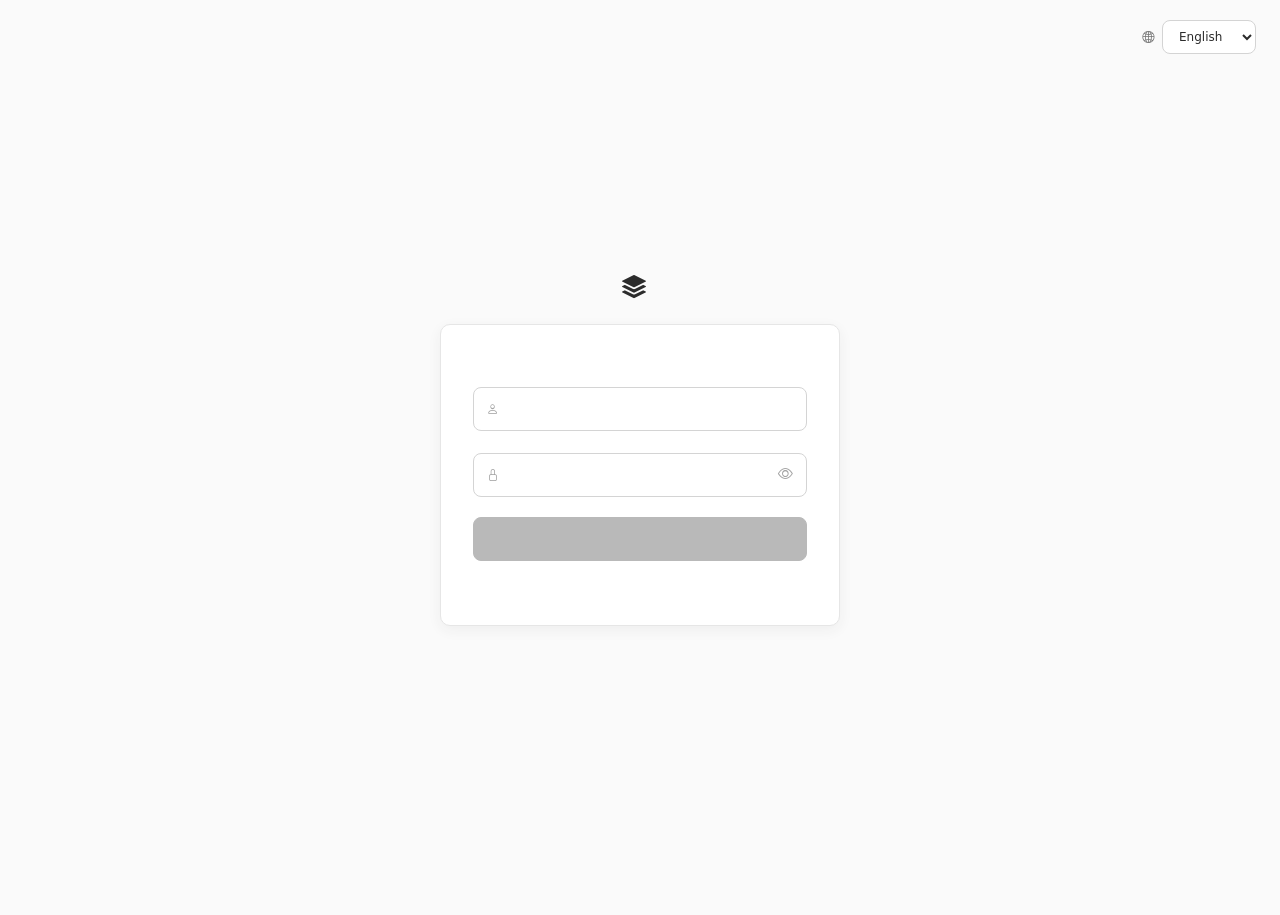
==== src/tcg_toolkit/static/index.html @ f91472f7 "Fix some UI issues." ====
<!DOCTYPE html>

<html lang="en">
<head>
<meta charset="utf-8"/>
<meta content="width=device-width,initial-scale=1" name="viewport"/>
<title data-i18n="tcg_toolkit_search"></title>
<link href="https://cdn.jsdelivr.net/npm/bootstrap-icons@1.11.3/font/bootstrap-icons.min.css" rel="stylesheet"/>
<link rel="icon" href="./favicon.svg" type="image/svg+xml"/>
<link rel="icon" href="./favicon-32.png" type="image/png" sizes="32x32"/>
<link rel="apple-touch-icon" href="./apple-touch-icon.png"/>
<link href="./theme.css" rel="stylesheet"/>
<link href="./style.css" rel="stylesheet"/>
<link href="./email.css" rel="stylesheet"/>
<script src="./auth.js" type="module"></script>
</head>
<body class="signed-out">
<aside>
<a class="brand" href="./"><i class="bi bi-stack"></i><span data-i18n="tcg"></span><span data-i18n="toolkit"></span></a>
<nav id="app-nav" hidden><div class="nav-group" role="group" aria-labelledby="nav-group-shop"><button type="button" class="nav-group-toggle" aria-expanded="false" aria-controls="nav-group-shop-items"><span class="nav-group-name" data-i18n="nav_group_shop"></span><span class="nav-group-current"></span><i class="bi bi-chevron-down" aria-hidden="true"></i></button><span class="nav-group-label" id="nav-group-shop" data-i18n="nav_group_shop"></span><div class="nav-group-items" id="nav-group-shop-items"><a aria-current="page" href="#search"><i class="bi bi-search"></i><span data-i18n="search"></span></a><a href="#favorites"><i class="bi bi-star"></i><span data-i18n="favorites"></span><span id="favorites-nav-count" class="nav-count" hidden></span></a><div class="nav-submenu" id="cart-nav"><button type="button" class="nav-submenu-toggle" aria-expanded="false" aria-controls="cart-nav-items"><i class="bi bi-cart3"></i><span data-i18n="cart_title"></span><span id="cart-nav-total" class="nav-count" hidden></span><i class="bi bi-chevron-down nav-submenu-chevron" aria-hidden="true"></i></button><div class="nav-submenu-items" id="cart-nav-items"><a href="#cart"><span data-i18n="source_yuyutei"></span><span id="cart-nav-count" class="nav-count" hidden></span></a><a href="#cart-hobbystation"><span data-i18n="source_hobbystation"></span><span id="hs-cart-nav-count" class="nav-count" hidden></span></a><a href="#cart-cardmax"><span data-i18n="source_cardmax"></span><span id="cm-cart-nav-count" class="nav-count" hidden></span></a></div></div></div></div><div class="nav-group" role="group" aria-labelledby="nav-group-local"><button type="button" class="nav-group-toggle" aria-expanded="false" aria-controls="nav-group-local-items"><span class="nav-group-name" data-i18n="nav_group_local"></span><span class="nav-group-current"></span><i class="bi bi-chevron-down" aria-hidden="true"></i></button><span class="nav-group-label" id="nav-group-local" data-i18n="nav_group_local"></span><div class="nav-group-items" id="nav-group-local-items"><a href="#cards"><i class="bi bi-collection"></i><span data-i18n="cards_title"></span><span id="cards-nav-count" class="nav-count" hidden></span></a><a href="#graded"><i class="bi bi-award"></i><span data-i18n="graded_title"></span><span id="graded-nav-count" class="nav-count" hidden></span></a></div></div></nav>
<div id="app-settings" class="sidebar-settings" hidden>
<label class="setting" data-i18n-title="language"><i class="bi bi-globe2"></i><select data-i18n-aria-label="language" id="language"><option data-i18n="english" value="en"></option><option data-i18n="chinese" value="zh-CN"></option></select></label>
<label class="setting" data-i18n-title="display_currency"><i class="bi bi-currency-exchange"></i><select id="currency" data-i18n-aria-label="display_currency"><option value="JPY" data-i18n="currency_jpy"></option><option value="CNY" data-i18n="currency_cny"></option><option value="CAD" data-i18n="currency_cad"></option></select></label>
<span id="currency-status" role="status" aria-live="polite" hidden></span>
</div>
<div id="user-bar" class="sidebar-user" hidden>
<a href="#account" id="account-link" class="user-link"><span class="avatar" id="user-avatar" aria-hidden="true"></span><span class="user-meta"><span id="current-username"></span><span class="user-sub" data-i18n="auth_account"></span></span></a>
</div>
</aside>
<main id="auth-panel">
<label class="auth-language"><i class="bi bi-globe2"></i><select id="auth-language" data-i18n-aria-label="language"><option value="en">English</option><option value="zh-CN">简体中文</option></select></label>
<div class="auth-wrap">
<div class="brand auth-brand"><i class="bi bi-stack"></i><span data-i18n="tcg"></span><span data-i18n="toolkit"></span></div>
<section class="panel auth-card">
<h1 id="auth-heading"></h1>
<form id="auth-form">
<p id="auth-required-note" class="required-note" hidden><span class="required-mark" aria-hidden="true">*</span><span data-i18n="form_required_note"></span></p>
<label class="field"><span id="auth-identifier-label"></span><span class="input-icon"><i class="bi bi-person"></i><input id="auth-username" name="username" autocomplete="username" minlength="3" maxlength="320" required aria-describedby="auth-username-hint"/></span><small id="auth-username-hint" class="field-hint" data-i18n="auth_username_rule" hidden></small></label>
<label class="field"><span data-i18n="auth_password"></span><span class="input-icon"><i class="bi bi-lock"></i><input id="auth-password" name="password" type="password" autocomplete="current-password" minlength="8" maxlength="18" required aria-describedby="auth-password-hint"/><button id="password-toggle" class="password-toggle" type="button" aria-pressed="false"><i class="bi bi-eye"></i></button></span><small id="auth-password-hint" class="field-hint" data-i18n="auth_password_rule" hidden></small></label>
<label class="field" id="auth-confirm-field" hidden><span data-i18n="auth_confirm_password"></span><span class="input-icon"><i class="bi bi-shield-lock"></i><input id="auth-confirm-password" name="confirm_password" type="password" autocomplete="new-password" minlength="8" maxlength="18"/><i id="confirm-state" class="confirm-state" aria-hidden="true"></i></span></label>
<div id="auth-email-fields" hidden>
<label class="field"><span data-i18n="email_address"></span><span class="input-icon"><i class="bi bi-envelope"></i><input id="auth-email" name="email" type="email" autocomplete="email" maxlength="254"/></span></label>
<div class="email-code-row"><label class="field"><span data-i18n="email_code"></span><span class="input-icon"><i class="bi bi-123"></i><input id="auth-code" name="code" inputmode="numeric" autocomplete="one-time-code" pattern="[0-9]{6}" minlength="6" maxlength="6" data-i18n-placeholder="email_code_placeholder" aria-describedby="auth-email-status"/></span></label><button id="auth-send-code" class="secondary" type="button"></button></div>
<p id="auth-email-status" class="email-status" role="status" aria-live="polite"></p>
</div>
<p id="auth-error" role="alert"></p>
<button id="auth-submit" type="submit" disabled></button>
<button id="auth-forgot" type="button" class="text-button" data-i18n="password_forgot"></button>
<button id="auth-switch" type="button" class="text-button"></button>
</form>
<form id="password-reset-form" class="password-form" hidden>
<p class="password-reset-intro" data-i18n="password_reset_intro"></p>
<p class="required-note"><span class="required-mark" aria-hidden="true">*</span><span data-i18n="form_required_note"></span></p>
<label class="field"><span data-i18n="email_address"></span><span class="input-icon"><i class="bi bi-envelope"></i><input id="password-reset-email" type="email" autocomplete="email" maxlength="254" required/></span></label>
<div class="email-code-row"><label class="field"><span data-i18n="email_code"></span><span class="input-icon"><i class="bi bi-123"></i><input id="password-reset-code" inputmode="numeric" autocomplete="one-time-code" pattern="[0-9]{6}" minlength="6" maxlength="6" required data-i18n-placeholder="email_code_placeholder" aria-describedby="password-reset-status"/></span></label><button id="password-reset-send" type="button" class="secondary"></button></div>
<p id="password-reset-status" class="email-status" role="status" aria-live="polite"></p>
<label class="field password-reset-new-field"><span data-i18n="password_new"></span><span class="input-icon"><i class="bi bi-lock"></i><input id="password-reset-new" type="password" autocomplete="new-password" minlength="8" maxlength="18" required aria-describedby="password-reset-hint"/></span><small id="password-reset-hint" class="field-hint" data-i18n="auth_password_rule"></small></label>
<label class="field"><span data-i18n="auth_confirm_password"></span><span class="input-icon"><i class="bi bi-shield-lock"></i><input id="password-reset-confirm" type="password" autocomplete="new-password" minlength="8" maxlength="18" required/></span></label>
<p id="password-reset-error" class="password-error" role="alert"></p>
<button id="password-reset-submit" type="submit" data-i18n="password_reset_title"></button>
<button id="password-reset-back" type="button" class="text-button"><i class="bi bi-arrow-left"></i><span data-i18n="password_back"></span></button>
</form>
</section>
</div>
</main>
<main id="account-panel" hidden>
<header><h1 data-i18n="auth_account"></h1></header>
<section class="panel profile-card">
<button id="avatar-upload" type="button" class="avatar-button" aria-haspopup="dialog" data-i18n-aria-label="avatar_upload" data-i18n-title="avatar_hint"><span class="avatar avatar-lg" id="account-avatar" aria-hidden="true"></span><span class="avatar-edit" aria-hidden="true"><i id="avatar-upload-icon" class="bi bi-camera"></i></span></button>
<input id="avatar-file" type="file" accept="image/jpeg,image/png,image/webp" hidden/>
<div class="profile-meta"><div class="profile-name"><h2 id="account-username" dir="auto"></h2><button id="nickname-edit" type="button" class="icon-button" aria-haspopup="dialog" data-i18n-aria-label="nickname_edit" data-i18n-title="nickname_edit"><i class="bi bi-pencil" aria-hidden="true"></i></button></div><p id="account-login-name" hidden><span data-i18n="auth_username_label"></span><bdi id="account-login-username"></bdi></p><p><i class="bi bi-calendar3"></i><span data-i18n="auth_created"></span><time id="account-created"></time></p></div>
<div class="profile-actions">
<span id="avatar-status" role="status" aria-live="polite"></span>
<button id="logout" type="button" class="secondary"><i class="bi bi-box-arrow-right"></i><span data-i18n="auth_logout"></span></button>
<span id="account-status" role="alert"></span>
</div>
</section>
<section class="panel email-settings" aria-labelledby="email-settings-title">
<div class="email-settings-head"><span class="account-icon"><i class="bi bi-envelope"></i></span>
<div class="email-settings-text"><h2 id="email-settings-title" data-i18n="email_address"></h2><p id="account-email"></p></div>
<span id="account-email-state" class="email-state"><i id="account-email-state-icon" aria-hidden="true"></i><span id="account-email-state-label"></span></span></div>
<form id="bind-email-form" hidden>
<div class="bind-email-fields">
<label class="field"><span data-i18n="email_address"></span><input id="bind-email" type="email" autocomplete="email" maxlength="254" required/></label>
<label class="field"><span data-i18n="email_current_password"></span><input id="bind-password" type="password" autocomplete="current-password" minlength="8" maxlength="18" required/></label>
<div class="email-code-row"><label class="field"><span data-i18n="email_code"></span><input id="bind-code" inputmode="numeric" autocomplete="one-time-code" pattern="[0-9]{6}" minlength="6" maxlength="6" required data-i18n-placeholder="email_code_placeholder" aria-describedby="bind-email-status"/></label><button id="bind-send-code" class="secondary" type="button"></button></div>
</div>
<p id="bind-email-status" class="email-status" role="status" aria-live="polite"></p>
<p id="bind-email-error" role="alert"></p>
<div class="bind-email-actions"><button id="bind-email-submit" type="submit"><i class="bi bi-link-45deg"></i><span data-i18n="email_bind"></span></button></div>
</form>
</section>
<section id="notification-settings" class="panel email-settings notification-settings collapsed" aria-labelledby="notification-settings-title">
<div class="email-settings-head"><span class="account-icon"><i class="bi bi-bell"></i></span>
<div class="email-settings-text"><h2 id="notification-settings-title" data-i18n="notify_title"></h2><p id="notification-email"></p></div>
<button id="notification-retry" type="button" class="secondary compact" hidden><i class="bi bi-arrow-counterclockwise"></i><span data-i18n="favorite_retry"></span></button>
<span id="notification-state" class="email-state" hidden><i id="notification-state-icon" aria-hidden="true"></i><span id="notification-state-label"></span></span>
<button type="button" id="notification-toggle" class="icon-button panel-toggle" aria-controls="notification-form" aria-expanded="false"><i id="notification-toggle-icon" class="bi bi-chevron-down" aria-hidden="true"></i></button></div>
<form id="notification-form" hidden>
<p class="password-help" data-i18n="notify_intro"></p>
<div class="bind-email-fields">
<label class="field"><span data-i18n="notify_new_email"></span><input id="notification-new-email" type="email" autocomplete="email" maxlength="254" required/></label>
<div class="email-code-row"><label class="field"><span data-i18n="email_code"></span><input id="notification-code" inputmode="numeric" autocomplete="one-time-code" pattern="[0-9]{6}" minlength="6" maxlength="6" required data-i18n-placeholder="email_code_placeholder" aria-describedby="notification-status"/></label><button id="notification-send-code" class="secondary" type="button"></button></div>
</div>
<p id="notification-status" class="email-status" role="status" aria-live="polite"></p>
<p id="notification-error" role="alert"></p>
<div class="bind-email-actions"><button id="notification-reset" type="button" class="secondary" hidden><i class="bi bi-arrow-counterclockwise"></i><span id="notification-reset-label"></span></button><button id="notification-submit" type="submit"><i class="bi bi-check2"></i><span data-i18n="notify_save"></span></button></div>
</form>
</section>
<section id="subscription-settings" class="panel email-settings subscription-settings collapsed" aria-labelledby="subscription-settings-title">
<div class="email-settings-head"><span class="account-icon"><i class="bi bi-clock-history"></i></span>
<div class="email-settings-text"><h2 id="subscription-settings-title" data-i18n="interval_title"></h2>
<p id="subscription-interval-summary"></p>
<p id="subscription-next-check"><i class="bi bi-calendar-event" aria-hidden="true"></i><span id="subscription-next-check-label"></span></p></div>
<button id="subscription-settings-retry" type="button" class="secondary compact" hidden><i class="bi bi-arrow-counterclockwise"></i><span data-i18n="favorite_retry"></span></button>
<button type="button" id="subscription-settings-toggle" class="icon-button panel-toggle" aria-controls="subscription-settings-form" aria-expanded="false"><i id="subscription-settings-toggle-icon" class="bi bi-chevron-down" aria-hidden="true"></i></button></div>
<form id="subscription-settings-form" hidden novalidate>
<p id="subscription-settings-help" class="password-help" data-i18n="interval_help"></p>
<fieldset class="field interval-presets"><legend data-i18n="interval_presets"></legend>
<div class="chips"><label class="chip"><input type="radio" name="subscription-interval-preset" id="subscription-interval-preset-1" value="1" disabled/><i class="bi bi-check2" aria-hidden="true"></i><span id="subscription-interval-preset-1-label"></span></label><label class="chip"><input type="radio" name="subscription-interval-preset" id="subscription-interval-preset-3" value="3" disabled/><i class="bi bi-check2" aria-hidden="true"></i><span id="subscription-interval-preset-3-label"></span></label><label class="chip"><input type="radio" name="subscription-interval-preset" id="subscription-interval-preset-6" value="6" disabled/><i class="bi bi-check2" aria-hidden="true"></i><span id="subscription-interval-preset-6-label"></span></label><label class="chip"><input type="radio" name="subscription-interval-preset" id="subscription-interval-preset-12" value="12" disabled/><i class="bi bi-check2" aria-hidden="true"></i><span id="subscription-interval-preset-12-label"></span></label><label class="chip"><input type="radio" name="subscription-interval-preset" id="subscription-interval-preset-24" value="24" disabled/><i class="bi bi-check2" aria-hidden="true"></i><span id="subscription-interval-preset-24-label"></span></label><label class="chip"><input type="radio" name="subscription-interval-preset" id="subscription-interval-preset-72" value="72" disabled/><i class="bi bi-check2" aria-hidden="true"></i><span id="subscription-interval-preset-72-label"></span></label></div></fieldset>
<label class="field interval-field"><span data-i18n="interval_label"></span>
<span class="interval-input"><input id="subscription-interval" type="number" inputmode="numeric" min="1" max="2147483647" step="1" required disabled aria-describedby="subscription-settings-help"/><span class="interval-unit" data-i18n="interval_unit" aria-hidden="true"></span></span></label>
<p id="subscription-settings-status" class="email-status" role="status" aria-live="polite"></p>
<p id="subscription-settings-error" role="alert"></p>
<div class="bind-email-actions"><button id="subscription-settings-save" type="submit" disabled><i class="bi bi-check2"></i><span id="subscription-settings-save-label"></span></button></div>
</form>
</section>
<section id="password-settings" class="panel password-settings collapsed" aria-labelledby="password-settings-title">
<div class="email-settings-head"><span class="account-icon"><i class="bi bi-shield-lock"></i></span><div class="email-settings-text"><h2 id="password-settings-title" data-i18n="password_change_title"></h2><p class="password-help" data-i18n="password_change_intro"></p></div>
<button type="button" id="password-settings-toggle" class="icon-button panel-toggle" aria-controls="password-change-form" aria-expanded="false"><i id="password-settings-toggle-icon" class="bi bi-chevron-down" aria-hidden="true"></i></button></div>
<form id="password-change-form" class="password-form" hidden>
<div class="password-change-grid">
<fieldset id="password-change-method" class="field password-method"><legend data-i18n="password_method"></legend>
<div class="segmented"><label><input id="password-method-password" type="radio" name="password-method" value="password" checked/><span><i class="bi bi-key"></i><span data-i18n="password_by_old"></span></span></label><label><input id="password-email-option" type="radio" name="password-method" value="email"/><span><i class="bi bi-envelope"></i><span data-i18n="password_by_email"></span></span></label></div>
<p id="password-email-required" class="field-hint" data-i18n="password_email_required"></p>
</fieldset>
<label id="password-old-field" class="field"><span data-i18n="email_current_password"></span><input id="password-current" type="password" autocomplete="current-password" minlength="8" maxlength="18" required/></label>
<div id="password-change-email-fields" hidden>
<div class="email-code-row"><label class="field"><span data-i18n="email_code"></span><input id="password-change-code" inputmode="numeric" autocomplete="one-time-code" pattern="[0-9]{6}" minlength="6" maxlength="6" required data-i18n-placeholder="email_code_placeholder" aria-describedby="password-change-address password-change-status"/></label><button id="password-change-send" type="button" class="secondary"></button></div>
<p id="password-change-address" class="field-hint"></p>
<p id="password-change-status" class="email-status" role="status" aria-live="polite"></p>
</div>
<label class="field"><span data-i18n="password_new"></span><input id="password-change-new" type="password" autocomplete="new-password" minlength="8" maxlength="18" required aria-describedby="password-change-hint"/><small id="password-change-hint" class="field-hint" data-i18n="auth_password_rule"></small></label>
<label class="field"><span data-i18n="auth_confirm_password"></span><input id="password-change-confirm" type="password" autocomplete="new-password" minlength="8" maxlength="18" required/></label>
</div>
<p id="password-change-error" class="password-error" role="alert"></p>
<div class="password-change-actions"><button id="password-change-submit" type="submit"><i class="bi bi-shield-check"></i><span data-i18n="password_change_title"></span></button></div>
</form>
</section>
<section id="proxy-settings" class="panel proxy-settings" aria-labelledby="proxy-title" hidden>
<span class="account-icon"><i class="bi bi-hdd-network"></i></span>
<div class="proxy-text"><h2 id="proxy-title" data-i18n="proxy_title"></h2><p id="proxy-help" data-i18n="proxy_help"></p></div>
<button type="button" id="proxy-enabled" class="switch" role="switch" aria-checked="true" aria-describedby="proxy-help"><span class="switch-label" data-i18n="proxy_enabled"></span><span class="switch-track" aria-hidden="true"><span class="switch-thumb"></span></span></button>
</section>
<section class="panel cart-credentials" aria-labelledby="cart-credentials-title">
<div class="cart-credentials-head"><span class="account-icon"><i class="bi bi-key"></i></span><div class="cart-settings-text"><h2 id="cart-credentials-title" data-i18n="cart_credentials_title"></h2><p data-i18n="cart_settings_intro"></p></div></div>
<section class="cart-settings" id="cart-settings" aria-labelledby="cart-settings-title">
<div class="cart-settings-head"><span class="account-icon"><img class="account-icon-image" src="./yuyutei-logo.webp" alt="" aria-hidden="true"/></span><div class="cart-settings-text"><h3 id="cart-settings-title" data-i18n="cart_settings_title"></h3><p data-i18n="cart_settings_intro_lead"></p></div>
<div class="cart-settings-meta"><span id="cart-settings-state" class="cart-state" role="status"><i id="cart-settings-state-icon" aria-hidden="true"></i><span id="cart-settings-state-label"></span></span><button type="button" id="cart-settings-toggle" class="icon-button cart-settings-toggle" aria-controls="cart-settings-body" hidden><i id="cart-settings-toggle-icon" class="bi bi-chevron-down" aria-hidden="true"></i></button></div></div>
<div id="cart-settings-body" class="cart-settings-body">
<form id="cart-settings-form" autocomplete="off" novalidate>
<section class="cart-route recommended" aria-labelledby="cart-route-manual-title">
<div class="cart-route-head"><h3 id="cart-route-manual-title" data-i18n="cart_route_manual"></h3><span class="cart-route-tag" data-i18n="cart_route_recommended"></span></div>
<p class="cart-route-desc" data-i18n="cart_route_manual_desc"></p>
<div class="cart-settings-fields">
<label class="field"><span data-i18n="cart_cookie"></span><input id="cart-cookie" type="password" autocomplete="off" spellcheck="false" maxlength="16384" data-i18n-placeholder="cart_cookie_placeholder"/></label>
<label class="field"><span data-i18n="cart_csrf"></span><input id="cart-csrf" type="password" autocomplete="off" spellcheck="false" maxlength="4096" data-i18n-placeholder="cart_csrf_placeholder"/></label>
</div>
<details class="cart-help"><summary data-i18n="cart_help_title"></summary>
<ol>
<li data-i18n="cart_help_1"></li>
<li><span data-i18n="cart_help_2"></span>
<figure class="cart-help-figure"><a href="./cart-help-cookies.webp" target="_blank" rel="noopener"><img src="./cart-help-cookies.webp" width="2000" height="1206" loading="lazy" decoding="async" data-i18n-alt="cart_help_figure_alt"/></a><figcaption data-i18n="cart_help_figure"></figcaption></figure>
<p class="cart-help-warning"><i class="bi bi-exclamation-triangle"></i><span data-i18n="cart_help_xsrf"></span></p></li>
<li><span data-i18n="cart_help_3"></span><code class="cart-help-code">document.querySelector('meta[name="csrf-token"]').content</code>
<figure class="cart-help-figure"><a href="./cart-help-console.webp" target="_blank" rel="noopener"><img src="./cart-help-console.webp" width="2000" height="656" loading="lazy" decoding="async" data-i18n-alt="cart_help_console_alt"/></a><figcaption data-i18n="cart_help_console_figure"></figcaption></figure>
<span class="cart-help-note" data-i18n="cart_help_3_note"></span></li>
<li data-i18n="cart_help_4"></li>
</ol></details>
<div class="cart-route-actions"><button type="submit" id="cart-save"><i class="bi bi-check-lg"></i><span data-i18n="cart_save"></span></button></div>
</section>
<div class="cart-route-divider"><span data-i18n="cart_route_or"></span></div>
<section class="cart-route" aria-labelledby="cart-route-curl-title">
<div class="cart-route-head"><h3 id="cart-route-curl-title" data-i18n="cart_route_curl"></h3><span class="cart-route-tag muted" data-i18n="cart_route_fallback"></span></div>
<p id="cart-curl-help" class="cart-route-desc" data-i18n="cart_curl_help"></p>
<label class="sr-only" for="cart-curl" data-i18n="cart_curl_label"></label>
<textarea id="cart-curl" rows="4" maxlength="65536" autocomplete="off" spellcheck="false" aria-describedby="cart-curl-help" data-i18n-placeholder="cart_curl_placeholder"></textarea>
<details class="cart-help"><summary data-i18n="cart_help_title"></summary>
<ol>
<li data-i18n="cart_curl_step_1"></li>
<li><span data-i18n="cart_curl_step_2"></span>
<figure class="cart-help-figure"><a href="./cart-help-curl.webp" target="_blank" rel="noopener"><img src="./cart-help-curl.webp" width="2000" height="1165" loading="lazy" decoding="async" data-i18n-alt="cart_curl_figure_alt"/></a><figcaption data-i18n="cart_curl_figure"></figcaption></figure></li>
<li data-i18n="cart_curl_step_3"></li>
</ol></details>
<div class="cart-route-actions"><button type="button" id="cart-curl-save"><i class="bi bi-check-lg"></i><span data-i18n="cart_save"></span></button></div>
</section>
<div class="cart-settings-actions">
<p id="cart-settings-status" role="status" aria-live="polite"></p>
<button type="button" id="cart-clear" class="secondary"><i class="bi bi-trash3"></i><span data-i18n="cart_clear"></span></button>
</div>
</form>
</div>
</section>
<section class="cart-settings" id="hs-cart-settings" aria-labelledby="hs-cart-title">
<div class="cart-settings-head"><span class="account-icon"><img class="account-icon-image" src="./source-hobbystation.png" alt="" aria-hidden="true"/></span><div class="cart-settings-text"><h3 id="hs-cart-title" data-i18n="hs_cart_title"></h3><p data-i18n="hs_cart_intro_lead"></p></div>
<div class="cart-settings-meta"><span id="hs-cart-state" class="cart-state" role="status"><i id="hs-cart-state-icon" aria-hidden="true"></i><span id="hs-cart-state-label"></span></span><button type="button" id="hs-cart-toggle" class="icon-button cart-settings-toggle" aria-controls="hs-cart-body"><i id="hs-cart-toggle-icon" class="bi bi-chevron-down" aria-hidden="true"></i></button></div></div>
<div id="hs-cart-body" class="cart-settings-body">
<form id="hs-cart-form" class="cart-settings-form" autocomplete="off" novalidate>
<section class="cart-route recommended" aria-labelledby="hs-cart-route-title">
<div class="cart-route-head"><h3 id="hs-cart-route-title" data-i18n="hs_cart_route"></h3></div>
<p class="cart-route-desc" data-i18n="hs_cart_route_desc"></p>
<div class="cart-settings-fields">
<label class="field"><span>eccube</span><input id="hs-cart-eccube" type="password" autocomplete="off" spellcheck="false" maxlength="600" required data-i18n-placeholder="hs_cart_eccube_placeholder"/></label>
<label class="field"><span>eccube_bot_check</span><input id="hs-cart-bot-check" type="password" autocomplete="off" spellcheck="false" maxlength="600" required data-i18n-placeholder="hs_cart_bot_check_placeholder"/></label>
</div>
<details class="cart-help"><summary data-i18n="cart_help_title"></summary>
<ol>
<li data-i18n="hs_cart_help_1"></li>
<li><span data-i18n="hs_cart_help_2"></span>
<figure class="cart-help-figure"><a href="./hs-help-cookies.webp" target="_blank" rel="noopener"><img src="./hs-help-cookies.webp" width="2000" height="1243" loading="lazy" decoding="async" data-i18n-alt="hs_cart_figure_alt"/></a><figcaption data-i18n="hs_cart_figure"></figcaption></figure>
<span class="cart-help-note" data-i18n="hs_cart_help_2_note"></span></li>
<li data-i18n="hs_cart_help_3"></li>
</ol></details>
<div class="cart-route-actions"><button type="submit" id="hs-cart-save"><i class="bi bi-check-lg"></i><span data-i18n="cart_save"></span></button></div>
</section>
<div class="cart-settings-actions">
<p id="hs-cart-status" class="cart-settings-status" role="status" aria-live="polite"></p>
<button type="button" id="hs-cart-clear" class="secondary"><i class="bi bi-trash3"></i><span data-i18n="cart_clear"></span></button>
</div>
</form>
</div>
</section>
<section class="cart-settings" id="cm-cart-settings" aria-labelledby="cm-cart-title">
<div class="cart-settings-head"><span class="account-icon"><img class="account-icon-image" src="./source-cardmax.png" alt="" aria-hidden="true"/></span><div class="cart-settings-text"><h3 id="cm-cart-title" data-i18n="cm_cart_title"></h3><p data-i18n="cm_cart_intro_lead"></p></div>
<div class="cart-settings-meta"><span id="cm-cart-state" class="cart-state" role="status"><i id="cm-cart-state-icon" aria-hidden="true"></i><span id="cm-cart-state-label"></span></span><button type="button" id="cm-cart-toggle" class="icon-button cart-settings-toggle" aria-controls="cm-cart-body"><i id="cm-cart-toggle-icon" class="bi bi-chevron-down" aria-hidden="true"></i></button></div></div>
<div id="cm-cart-body" class="cart-settings-body">
<form id="cm-cart-form" class="cart-settings-form" autocomplete="off" novalidate>
<section class="cart-route recommended" aria-labelledby="cm-cart-route-title">
<div class="cart-route-head"><h3 id="cm-cart-route-title" data-i18n="cm_cart_route"></h3></div>
<p class="cart-route-desc" data-i18n="cm_cart_route_desc"></p>
<div class="cart-settings-fields">
<label class="field"><span>tempid</span><input id="cm-cart-tempid" type="password" autocomplete="off" spellcheck="false" maxlength="530" required/></label>
<label class="field"><span>login_id</span><input id="cm-cart-login-id" type="password" autocomplete="off" spellcheck="false" maxlength="530" required/></label>
<label class="field"><span data-i18n="cm_cart_member_name"></span><input id="cm-cart-member-name" type="text" autocomplete="off" spellcheck="false" maxlength="36" required data-i18n-placeholder="cm_cart_member_placeholder"/></label>
<label class="field"><span data-i18n="cm_cart_member_value"></span><input id="cm-cart-member-value" type="password" autocomplete="off" spellcheck="false" maxlength="512" required/></label>
</div>
<details class="cart-help"><summary data-i18n="cart_help_title"></summary>
<ol>
<li data-i18n="cm_cart_help_1"></li>
<li><span data-i18n="cm_cart_help_2"></span>
<figure class="cart-help-figure"><a href="./cm-help-cookies.webp" target="_blank" rel="noopener"><img src="./cm-help-cookies.webp" width="2190" height="1650" loading="lazy" decoding="async" data-i18n-alt="cm_cart_figure_alt"/></a><figcaption data-i18n="cm_cart_figure"></figcaption></figure>
<span class="cart-help-note" data-i18n="cm_cart_help_2_note"></span></li>
<li data-i18n="cm_cart_help_3"></li>
</ol></details>
<div class="cart-route-actions"><button type="submit" id="cm-cart-save"><i class="bi bi-check-lg"></i><span data-i18n="cart_save"></span></button></div>
</section>
<div class="cart-settings-actions">
<p id="cm-cart-status" class="cart-settings-status" role="status" aria-live="polite"></p>
<button type="button" id="cm-cart-clear" class="secondary"><i class="bi bi-trash3"></i><span data-i18n="cart_clear"></span></button>
</div>
</form>
</div>
</section>
</section>

<footer class="account-footer">
<a id="github-repository" class="footer-link" href="https://github.com/OscarZhang-735/TCG-Toolkit" target="_blank" rel="noopener noreferrer"><i class="bi bi-github" aria-hidden="true"></i><span data-i18n="github_repository"></span><i class="bi bi-box-arrow-up-right" aria-hidden="true"></i></a>
</footer>
</main>
<main id="cards-panel" hidden>
<header><h1 data-i18n="cards_title"></h1></header>
<div id="cards-groups-bar" class="group-bar" hidden>
<div id="cards-groups" class="group-tabs" role="group" data-i18n-aria-label="cards_groups"></div>
<div class="group-actions"><button id="cards-group-rename" type="button" class="icon-button" data-i18n-aria-label="favorite_group_rename" data-i18n-title="favorite_group_rename" hidden><i class="bi bi-pencil"></i></button><button id="cards-group-delete" type="button" class="icon-button" data-i18n-aria-label="favorite_group_delete" data-i18n-title="favorite_group_delete" hidden><i class="bi bi-trash3"></i></button><button id="cards-group-create" type="button" class="secondary compact"><i class="bi bi-folder-plus"></i><span data-i18n="favorite_group_create"></span></button></div>
</div>
<section id="cards-stats" class="panel cards-summary" hidden>
<div class="stat-tiles">
<div class="stat-tile"><span class="stat-label" data-i18n="cards_kinds"></span><span class="stat-value" id="cards-kinds"></span></div>
<div class="stat-tile"><span class="stat-label" data-i18n="cards_quantity_total"></span><span class="stat-value" id="cards-quantity-total"></span></div>
<div class="stat-tile"><span class="stat-label" data-i18n="cards_value_total"></span><span class="stat-value" id="cards-value-total"></span><span class="stat-note" id="cards-value-counted"></span></div>
</div>
<div class="stat-groups">
<div><h3 data-i18n="cards_by_game"></h3><ul class="stat-chips" id="cards-by-game"></ul></div>
<div><h3 data-i18n="cards_by_rarity"></h3><ul class="stat-chips" id="cards-by-rarity"></ul></div>
</div>
</section>
<section class="results">
<div class="section-heading">
<div class="heading-left"><h2 id="cards-title"></h2><span class="count" id="cards-count" hidden></span><span id="cards-status" role="status" aria-live="polite"></span></div>
<div class="heading-actions"><button id="cards-select" type="button" class="secondary compact" aria-pressed="false" disabled><i class="bi bi-check2-square"></i><span data-i18n="favorite_select"></span></button><button id="cards-import" type="button" class="secondary compact" aria-haspopup="dialog" disabled><i class="bi bi-upload" aria-hidden="true"></i><span data-i18n="cards_import"></span></button><button id="cards-export" type="button" class="secondary compact" aria-haspopup="dialog" disabled><i class="bi bi-download" aria-hidden="true"></i><span data-i18n="cards_export"></span></button><button id="cards-add" type="button" class="compact" disabled><i class="bi bi-plus-lg"></i><span data-i18n="cards_add"></span></button><div class="view-toggle" data-i18n-aria-label="view" role="group"><button type="button" class="icon-button" data-view="list" data-i18n-aria-label="list_view" data-i18n-title="list_view"><i class="bi bi-list-ul"></i></button><button type="button" class="icon-button" data-view="grid" data-i18n-aria-label="grid_view" data-i18n-title="grid_view"><i class="bi bi-grid-3x3-gap"></i></button></div></div>
</div>
<div id="cards-selection-bar" class="selection-bar" hidden><label class="select-all"><input id="cards-select-all" type="checkbox"/><span data-i18n="favorite_select_all"></span></label><span id="cards-selection-count" class="selection-count" role="status" aria-live="polite"></span><div class="selection-actions"><button id="cards-bulk-move" type="button" class="secondary compact"><i class="bi bi-folder-symlink"></i><span data-i18n="favorite_move"></span></button><button id="cards-bulk-price" type="button" class="secondary compact" aria-haspopup="dialog"><i class="bi bi-tag"></i><span data-i18n="cards_bulk_price"></span></button><button id="cards-bulk-delete" type="button" class="secondary compact"><i class="bi bi-trash3"></i><span data-i18n="cards_delete"></span></button></div></div>
<button id="cards-retry" type="button" class="secondary" hidden><i class="bi bi-arrow-counterclockwise"></i><span data-i18n="favorite_retry"></span></button>
<div class="panel filters" id="cards-filters" hidden>
<div class="filter-top">
<h3><i class="bi bi-funnel"></i><span data-i18n="filters"></span></h3>
<button class="text-button" id="cards-reset" type="button"><i class="bi bi-arrow-counterclockwise"></i><span data-i18n="reset"></span></button>
</div>
<div class="filter-search input-icon"><i class="bi bi-search"></i><input id="cards-query" type="search" data-i18n-aria-label="cards_search" data-i18n-placeholder="cards_search"/></div>
<div class="filter-grid cards-filter-grid">
<label class="field"><span data-i18n="rarity"></span><select id="cards-rarity-filter"></select></label>
<label class="field"><span data-i18n="sort"></span><select id="cards-sort"><option data-i18n="default" value="original"></option><option data-i18n="name_a_z" value="name:asc"></option><option data-i18n="name_z_a" value="name:desc"></option><option data-i18n="number_ascending" value="card_number:asc"></option><option data-i18n="number_descending" value="card_number:desc"></option><option data-i18n="quantity_descending" value="quantity:desc"></option><option data-i18n="quantity_ascending" value="quantity:asc"></option><option data-i18n="price_ascending" value="price:asc"></option><option data-i18n="price_descending" value="price:desc"></option></select></label>
<div class="field price-field" role="group" data-i18n-aria-label="price_range">
<div class="price-head"><span data-i18n="price_range"></span><output id="cards-price-label"></output></div>
<div class="range" id="cards-price-range">
<div class="range-track"><div class="range-fill" id="cards-price-fill"></div></div>
<input type="range" id="cards-price-min" min="0" max="0" step="1" value="0" data-i18n-aria-label="min_price"/>
<input type="range" id="cards-price-max" min="0" max="0" step="1" value="0" data-i18n-aria-label="max_price"/>
</div>
</div>
</div>
<div class="chips" id="cards-game-chips" role="group" data-i18n-aria-label="games_to_show"></div>
</div>
<div class="panel table-panel" id="cards-table" hidden><div class="table-scroll"><table><thead><tr><th class="select-col"><span class="sr-only" data-i18n="favorite_select"></span></th><th data-i18n="game"></th><th data-i18n="rarity"></th><th data-i18n="number"></th><th data-i18n="name"></th><th class="numeric" data-i18n="cards_price_column"></th><th class="cart-col" data-i18n="cards_owned_column"></th><th data-i18n="cards_notes"></th><th class="group-col" data-i18n="favorite_group_column"></th><th class="action-col"><span class="sr-only" data-i18n="cards_actions"></span></th></tr></thead><tbody id="cards-rows"></tbody></table></div></div>
<div id="cards-grid" class="card-grid" hidden></div>
<div id="cards-empty" class="empty" hidden><i class="bi bi-collection"></i><h3></h3></div>
</section>
</main>
<main id="graded-panel" hidden>
<header><h1 data-i18n="graded_title"></h1></header>
<div id="graded-groups-bar" class="group-bar" hidden>
<div id="graded-groups" class="group-tabs" role="group" data-i18n-aria-label="graded_groups"></div>
<div class="group-actions"><button id="graded-group-rename" type="button" class="icon-button" data-i18n-aria-label="favorite_group_rename" data-i18n-title="favorite_group_rename" hidden><i class="bi bi-pencil"></i></button><button id="graded-group-delete" type="button" class="icon-button" data-i18n-aria-label="favorite_group_delete" data-i18n-title="favorite_group_delete" hidden><i class="bi bi-trash3"></i></button><button id="graded-group-create" type="button" class="secondary compact"><i class="bi bi-folder-plus"></i><span data-i18n="favorite_group_create"></span></button></div>
</div>
<section id="graded-stats" class="panel cards-summary" hidden>
<div class="stat-tiles">
<div class="stat-tile"><span class="stat-label" data-i18n="cards_quantity_total"></span><span class="stat-value" id="graded-quantity-total"></span></div>
<div class="stat-tile"><span class="stat-label" data-i18n="graded_price_total"></span><span class="stat-value graded-price-total" id="graded-price-total"></span><span class="stat-note" id="graded-price-counted"></span></div>
</div>
<div class="stat-groups">
<div><h3 data-i18n="graded_by_grade"></h3><ul class="stat-chips" id="graded-by-grade"></ul></div>
<div><h3 data-i18n="graded_by_provider"></h3><ul class="stat-chips" id="graded-by-provider"></ul></div>
</div>
</section>
<section class="results">
<div class="section-heading">
<div class="heading-left"><h2 id="graded-list-title" data-i18n="graded_list"></h2><span class="count" id="graded-count" hidden></span><span id="graded-status" role="status" aria-live="polite"></span></div>
<div class="heading-actions"><button id="graded-select" type="button" class="secondary compact" aria-pressed="false" disabled><i class="bi bi-check2-square"></i><span data-i18n="favorite_select"></span></button><button id="graded-add" type="button" class="compact" aria-haspopup="dialog" disabled><i class="bi bi-plus-lg" aria-hidden="true"></i><span data-i18n="graded_add"></span></button><div class="view-toggle" data-i18n-aria-label="view" role="group"><button type="button" class="icon-button" data-view="list" data-i18n-aria-label="list_view" data-i18n-title="list_view"><i class="bi bi-list-ul"></i></button><button type="button" class="icon-button" data-view="grid" data-i18n-aria-label="grid_view" data-i18n-title="grid_view"><i class="bi bi-grid-3x3-gap"></i></button></div></div>
</div>
<div id="graded-selection-bar" class="selection-bar" hidden><label class="select-all"><input id="graded-select-all" type="checkbox"/><span data-i18n="favorite_select_all"></span></label><span id="graded-selection-count" class="selection-count" role="status" aria-live="polite"></span><div class="selection-actions"><button id="graded-bulk-move" type="button" class="secondary compact"><i class="bi bi-folder-symlink"></i><span data-i18n="favorite_move"></span></button><button id="graded-bulk-refresh" type="button" class="secondary compact"><i class="bi bi-arrow-clockwise"></i><span data-i18n="graded_refresh"></span></button><button id="graded-bulk-delete" type="button" class="secondary compact"><i class="bi bi-trash3"></i><span data-i18n="cards_delete"></span></button></div></div>
<button id="graded-retry" type="button" class="secondary" hidden><i class="bi bi-arrow-counterclockwise"></i><span data-i18n="favorite_retry"></span></button>
<div class="panel filters" id="graded-filters" hidden>
<div class="filter-top">
<h3><i class="bi bi-funnel"></i><span data-i18n="filters"></span></h3>
<button class="text-button" id="graded-reset" type="button"><i class="bi bi-arrow-counterclockwise"></i><span data-i18n="reset"></span></button>
</div>
<div class="graded-filter-row">
<div class="filter-search input-icon"><i class="bi bi-search"></i><input id="graded-query" type="search" data-i18n-aria-label="graded_search" data-i18n-placeholder="graded_search"/></div>
<label class="field"><span data-i18n="sort"></span><select id="graded-sort"><option data-i18n="graded_sort_newest" value="newest"></option><option data-i18n="graded_sort_oldest" value="oldest"></option><option data-i18n="graded_sort_grade_desc" value="grade_desc"></option><option data-i18n="graded_sort_grade_asc" value="grade_asc"></option><option data-i18n="graded_sort_title" value="title"></option></select></label>
</div>
<div class="chips" id="graded-provider-chips" role="group" data-i18n-aria-label="graded_providers_to_show"></div>
</div>
<div class="panel table-panel" id="graded-table" hidden><div class="table-scroll"><table><thead><tr><th class="select-col"></th><th data-i18n="graded_images_column"></th><th data-i18n="graded_provider"></th><th data-i18n="graded_grade"></th><th data-i18n="name"></th><th class="numeric" data-i18n="price"></th><th data-i18n="graded_cert_number"></th><th data-i18n="graded_refreshed_column"></th><th class="group-col" data-i18n="favorite_group_column"></th><th class="action-col"><span class="sr-only" data-i18n="cards_actions"></span></th></tr></thead><tbody id="graded-rows"></tbody></table></div></div>
<div id="graded-grid" class="card-grid graded-grid" hidden></div>
<div id="graded-empty" class="empty" hidden><i class="bi bi-award"></i><h3></h3></div>
</section>
</main>
<main id="cart-panel" hidden>
<header><h1 data-i18n="cart_title"></h1></header>
<section id="cart-stats" class="panel cart-overview" hidden>
<div class="stat-tiles">
<div class="stat-tile"><span class="stat-label" data-i18n="cart_kinds"></span><span class="stat-value" id="cart-kinds"></span></div>
<div class="stat-tile"><span class="stat-label" data-i18n="cards_quantity_total"></span><span class="stat-value" id="cart-quantity-total"></span></div>
<div class="stat-tile"><span class="stat-label" data-i18n="cart_subtotal"></span><span class="stat-value" id="cart-subtotal"></span><span class="stat-note" data-i18n="cart_subtotal_note"></span></div>
</div>
<div id="cart-checkout-slot" class="cart-checkout-slot"></div>
</section>
<section class="results">
<div class="section-heading">
<div class="heading-left"><h2 data-i18n="cart_items"></h2><span class="count" id="cart-count" hidden></span><span id="cart-status" role="status" aria-live="polite"></span></div>
<div class="heading-actions"><button id="cart-get-stock" type="button" class="secondary compact"><i class="bi bi-box-seam"></i><span data-i18n="cart_get_stock"></span></button><button id="cart-page-refresh" type="button" class="secondary compact"><i class="bi bi-arrow-clockwise"></i><span data-i18n="cart_refresh"></span></button><div class="view-toggle" data-i18n-aria-label="view" role="group"><button type="button" class="icon-button" data-view="list" data-i18n-aria-label="list_view" data-i18n-title="list_view"><i class="bi bi-list-ul"></i></button><button type="button" class="icon-button" data-view="grid" data-i18n-aria-label="grid_view" data-i18n-title="grid_view"><i class="bi bi-grid-3x3-gap"></i></button></div></div>
</div>
<p id="cart-warning" class="cart-warning" role="status" hidden><i class="bi bi-exclamation-triangle"></i><span data-i18n="cart_incomplete_warning"></span></p>
<div class="panel table-panel" id="cart-table" hidden><div class="table-scroll"><table><thead><tr><th data-i18n="game"></th><th data-i18n="rarity"></th><th data-i18n="number"></th><th data-i18n="name"></th><th class="numeric" data-i18n="cart_unit_price"></th><th data-i18n="stock"></th><th class="cart-col" data-i18n="cart_quantity"></th><th class="numeric" data-i18n="cart_line_subtotal"></th><th class="action-col"><span class="sr-only" data-i18n="cards_actions"></span></th></tr></thead><tbody id="cart-rows"></tbody></table></div></div>
<div id="cart-grid" class="card-grid" hidden></div>
<div id="cart-empty" class="empty" hidden><i class="bi bi-cart3"></i><h3></h3><p id="cart-empty-action"></p></div>
</section>
</main>
<main id="shop-cart-panel" hidden>
<header><h1 id="shop-cart-title"></h1></header>
<section id="shop-cart-stats" class="panel cart-overview" hidden>
<div class="stat-tiles">
<div class="stat-tile"><span class="stat-label" data-i18n="cart_kinds"></span><span class="stat-value" id="shop-cart-kinds"></span></div>
<div class="stat-tile"><span class="stat-label" data-i18n="cards_quantity_total"></span><span class="stat-value" id="shop-cart-quantity-total"></span></div>
<div class="stat-tile"><span class="stat-label" data-i18n="cart_subtotal"></span><span class="stat-value" id="shop-cart-subtotal"></span><span class="stat-note" data-i18n="cart_subtotal_note"></span></div>
</div>
<div id="shop-cart-checkout-slot" class="cart-checkout-slot"></div>
</section>
<section class="results">
<div class="section-heading">
<div class="heading-left"><h2 id="shop-cart-items-title"></h2><span class="count" id="shop-cart-count" hidden></span><span id="shop-cart-status" role="status" aria-live="polite"></span></div>
<div class="heading-actions"><button id="shop-cart-refresh" type="button" class="secondary compact"><i class="bi bi-arrow-clockwise"></i><span data-i18n="cart_refresh"></span></button><div class="view-toggle" data-i18n-aria-label="view" role="group"><button type="button" class="icon-button" data-view="list" data-i18n-aria-label="list_view" data-i18n-title="list_view"><i class="bi bi-list-ul"></i></button><button type="button" class="icon-button" data-view="grid" data-i18n-aria-label="grid_view" data-i18n-title="grid_view"><i class="bi bi-grid-3x3-gap"></i></button></div></div>
</div>
<p id="shop-cart-warning" class="cart-warning" role="status" hidden><i class="bi bi-exclamation-triangle"></i><span id="shop-cart-warning-text"></span></p>
<div class="panel table-panel" id="shop-cart-table" hidden><div class="table-scroll"><table><thead><tr><th data-i18n="name"></th><th class="numeric" data-i18n="cart_unit_price"></th><th class="cart-col" data-i18n="cart_quantity"></th><th class="numeric" data-i18n="cart_line_subtotal"></th><th class="action-col"><span class="sr-only" data-i18n="cards_actions"></span></th></tr></thead><tbody id="shop-cart-rows"></tbody></table></div></div>
<div id="shop-cart-grid" class="card-grid" hidden></div>
<div id="shop-cart-empty" class="empty" hidden><i class="bi bi-cart3"></i><h3></h3><p id="shop-cart-empty-action"></p></div>
</section>
</main>
<main id="search" hidden>
<header><h1 data-i18n="search"></h1></header>
<section class="panel">
<form id="search-form">
<div class="chips source-chips" data-i18n-aria-label="sources_to_search" role="group">
<label class="chip"><input checked="" name="merchant" type="checkbox" value="yuyutei"/><i class="bi bi-check-lg"></i><span data-i18n="source_yuyutei"></span></label>
<label class="chip"><input name="merchant" type="checkbox" value="hobbystation"/><i class="bi bi-check-lg"></i><span data-i18n="source_hobbystation"></span></label>
<label class="chip"><input name="merchant" type="checkbox" value="cardmax"/><i class="bi bi-check-lg"></i><span data-i18n="source_cardmax"></span></label>
<span class="source-option" id="cardmax-stock-option" hidden>
<label class="checkbox-option"><input id="cardmax-stock" type="checkbox" aria-describedby="cardmax-stock-tip"/><span data-i18n="cardmax_stock"></span></label>
<span class="info-tip"><button type="button" class="icon-button" data-i18n-aria-label="cardmax_stock_about" aria-describedby="cardmax-stock-tip"><i class="bi bi-info-circle"></i></button><span class="tip" role="tooltip" id="cardmax-stock-tip" data-i18n="cardmax_stock_hint"></span></span>
</span>
</div>
<div class="search-line">
<div class="input-icon" id="keyword-wrapper">
<i class="bi bi-search"></i>
<input autocomplete="off" data-i18n-aria-label="keyword" data-i18n-placeholder="card_name_or_number" id="keyword" required="" aria-expanded="false" aria-controls="search-history"/>
<div id="search-history" hidden><div class="history-header"><div class="history-heading" data-i18n="search_history"></div><button type="button" id="history-clear" class="text-button" data-i18n="history_clear"></button></div><div id="history-items"></div><p id="history-empty"><i class="bi bi-clock-history"></i><span data-i18n="history_empty"></span></p></div>
</div>
<button id="search-button" type="submit"><i class="bi bi-arrow-right"></i><span data-i18n="search"></span></button>
<button class="secondary" hidden="" id="stop" type="button"><i class="bi bi-stop-fill"></i><span data-i18n="stop"></span></button>
</div>
<div class="chips" data-i18n-aria-label="games_to_search" role="group">
<label class="chip"><input checked="" name="source" type="checkbox" value="chaos"/><i class="bi bi-check-lg"></i><span data-i18n="chaostcg"></span><img class="chip-logo" src="./game-chaos.webp" alt="" aria-hidden="true"/></label>
<label class="chip"><input checked="" name="source" type="checkbox" value="lycee"/><i class="bi bi-check-lg"></i><span data-i18n="lycee"></span><img class="chip-logo" src="./game-lycee.webp" alt="" aria-hidden="true"/></label>
<label class="chip"><input checked="" name="source" type="checkbox" value="pm"/><i class="bi bi-check-lg"></i><span data-i18n="pm"></span><img class="chip-logo" src="./game-pm.webp" alt="" aria-hidden="true"/></label>
<label class="chip"><input checked="" name="source" type="checkbox" value="sev"/><i class="bi bi-check-lg"></i><span data-i18n="sev"></span><img class="chip-logo" src="./game-sev.png" alt="" aria-hidden="true"/></label>
<label class="chip"><input checked="" name="source" type="checkbox" value="ws"/><i class="bi bi-check-lg"></i><span data-i18n="ws"></span><img class="chip-logo" src="./game-ws-sticker.png" alt="" aria-hidden="true"/></label>
<label class="chip"><input checked="" name="source" type="checkbox" value="wsr"/><i class="bi bi-check-lg"></i><span data-i18n="wsr"></span><img class="chip-logo" src="./game-wsr.webp" alt="" aria-hidden="true"/></label>
</div>
</form>
</section>
<section class="results">

<div class="section-heading">
<div class="heading-left">
<h2 data-i18n="results"></h2>
<span class="count" id="counts">0 / 0</span>
<span aria-live="polite" id="status" role="status"></span>
</div>
<div class="heading-actions"><div class="cart-bar"><span id="cart-summary" class="cart-summary" aria-live="polite"></span><button type="button" id="cart-refresh" class="icon-button" data-i18n-aria-label="cart_refresh" data-i18n-title="cart_refresh" hidden><i class="bi bi-arrow-clockwise"></i></button></div><div class="view-toggle" data-i18n-aria-label="view" role="group"><button type="button" class="icon-button" data-view="list" data-i18n-aria-label="list_view" data-i18n-title="list_view"><i class="bi bi-list-ul"></i></button><button type="button" class="icon-button" data-view="grid" data-i18n-aria-label="grid_view" data-i18n-title="grid_view"><i class="bi bi-grid-3x3-gap"></i></button></div></div>
</div>
<div id="errors" role="alert"></div>
<div id="search-filters"></div>
<div class="panel table-panel" id="list-view">
<div class="table-scroll"><table><thead><tr><th data-i18n="game"></th><th data-i18n="rarity"></th><th data-i18n="number"></th><th data-i18n="name"></th><th class="numeric" data-i18n="price"></th><th data-i18n="stock"></th><th class="numeric" data-i18n="cards_owned_column"></th><th class="cart-col" data-i18n="cart_column"></th><th class="action-col"><span class="sr-only" data-i18n="favorites"></span></th></tr></thead><tbody id="rows"></tbody></table></div>
</div>
<div class="card-grid" hidden="" id="grid-view"></div>
<div class="empty" id="empty"><i class="bi bi-search"></i><h3 data-i18n="no_results"></h3></div>
<div class="more-wrap"><button class="secondary" hidden="" id="more"><i class="bi bi-chevron-down"></i><span data-i18n="show_more"></span></button></div>
</section>
</main>
<main id="favorites-panel" hidden>
<header><h1 data-i18n="favorites"></h1></header>
<section class="results">
<div id="favorite-groups-bar" class="group-bar" hidden>
<div id="favorite-groups" class="group-tabs" role="group" data-i18n-aria-label="favorite_groups"></div>
<div class="group-actions"><button id="favorite-group-rename" type="button" class="icon-button" data-i18n-aria-label="favorite_group_rename" data-i18n-title="favorite_group_rename" hidden><i class="bi bi-pencil"></i></button><button id="favorite-group-delete" type="button" class="icon-button" data-i18n-aria-label="favorite_group_delete" data-i18n-title="favorite_group_delete" hidden><i class="bi bi-trash3"></i></button><button id="favorite-group-create" type="button" class="secondary compact"><i class="bi bi-folder-plus"></i><span data-i18n="favorite_group_create"></span></button></div>
</div>
<div class="section-heading">
<div class="heading-left"><h2 id="favorites-title"></h2><span class="count" id="favorites-count" hidden></span><span id="favorites-status" role="status" aria-live="polite"></span></div>
<div class="heading-actions"><button id="favorites-select" type="button" class="secondary compact" aria-pressed="false"><i class="bi bi-check2-square"></i><span></span></button><button id="favorites-details" type="button" class="secondary compact" aria-pressed="false"><i class="bi bi-clock-history"></i><span></span></button><button id="favorites-refresh" type="button" class="secondary compact"><i class="bi bi-arrow-clockwise"></i><span data-i18n="favorite_refresh_all"></span></button><div class="view-toggle" data-i18n-aria-label="view" role="group"><button type="button" class="icon-button" data-view="list" data-i18n-aria-label="list_view" data-i18n-title="list_view"><i class="bi bi-list-ul"></i></button><button type="button" class="icon-button" data-view="grid" data-i18n-aria-label="grid_view" data-i18n-title="grid_view"><i class="bi bi-grid-3x3-gap"></i></button></div></div>
</div>
<div id="favorites-selection-bar" class="selection-bar" hidden><label class="select-all"><input id="favorites-select-all" type="checkbox"/><span data-i18n="favorite_select_all"></span></label><span id="favorites-selection-count" class="selection-count" role="status" aria-live="polite"></span><div class="selection-actions"><button id="favorites-bulk-refresh" type="button" class="secondary compact"><i class="bi bi-arrow-clockwise"></i><span data-i18n="favorite_refresh"></span></button><button id="favorites-bulk-subscribe" type="button" class="secondary compact"><i class="bi bi-bell"></i><span data-i18n="subscription_add"></span></button><button id="favorites-bulk-unsubscribe" type="button" class="secondary compact"><i class="bi bi-bell-slash"></i><span data-i18n="subscription_remove"></span></button><button id="favorites-bulk-move" type="button" class="secondary compact"><i class="bi bi-folder-symlink"></i><span data-i18n="favorite_move"></span></button><button id="favorites-bulk-remove" type="button" class="secondary compact"><i class="bi bi-star"></i><span data-i18n="favorite_remove"></span></button></div></div>
<div class="progress" id="favorites-progress" hidden><div class="progress-bar" id="favorites-progress-bar"></div></div>
<button id="favorites-retry" type="button" class="secondary" hidden><i class="bi bi-arrow-counterclockwise"></i><span data-i18n="favorite_retry"></span></button>
<div id="favorites-filters"></div>
<div class="panel table-panel" id="favorites-list">
<div class="table-scroll"><table><thead><tr><th class="select-col"><span class="sr-only" data-i18n="favorite_select"></span></th><th data-i18n="game"></th><th data-i18n="rarity"></th><th data-i18n="number"></th><th data-i18n="name"></th><th class="numeric" data-i18n="price"></th><th data-i18n="stock"></th><th class="numeric" data-i18n="cards_owned_column"></th><th class="cart-col" data-i18n="cart_column"></th><th class="group-col" data-i18n="favorite_group_column"></th><th class="action-col"><span class="sr-only" data-i18n="favorites"></span></th></tr></thead><tbody id="favorites-rows"></tbody></table></div>
</div>
<div id="favorites-grid" class="card-grid" hidden></div>
<div id="favorites-empty" class="empty" hidden><i class="bi bi-star"></i><h3></h3></div>
</section>
</main>
<template id="filter-panel">
<div class="panel filters">
<div class="filter-top">
<h3><i class="bi bi-funnel"></i><span data-i18n="filters"></span></h3>
<button class="text-button" data-role="reset" type="button"><i class="bi bi-arrow-counterclockwise"></i><span data-i18n="reset"></span></button>
</div>
<div class="filter-search input-icon">
<i class="bi bi-search"></i>
<input data-i18n-aria-label="find" data-i18n-placeholder="name_or_number" data-role="text" type="search"/>
</div>
<div class="filter-grid">
<label class="field"><span data-i18n="rarity"></span><select data-role="rarity"><option value="" data-i18n="all"></option></select></label>
<label class="field"><span data-i18n="stock"></span><select data-role="stock"><option data-i18n="all" value=""></option><option data-i18n="in_stock" value="in_stock"></option><option data-i18n="out_of_stock" value="out_of_stock"></option><option data-i18n="unknown" value="unknown"></option></select></label>
<label class="field" data-role="subscription-field" hidden><span data-i18n="subscription"></span><select data-role="subscription"><option data-i18n="all" value=""></option><option data-i18n="subscribed" value="subscribed"></option><option data-i18n="not_subscribed" value="unsubscribed"></option></select></label>
<label class="field"><span data-i18n="sort"></span><select data-role="sort"><option data-i18n="default" value="original"></option><option data-i18n="price_ascending" value="price:asc"></option><option data-i18n="price_descending" value="price:desc"></option><option data-i18n="name_a_z" value="name:asc"></option><option data-i18n="name_z_a" value="name:desc"></option><option data-i18n="number_ascending" value="card_number:asc"></option><option data-i18n="number_descending" value="card_number:desc"></option><option data-i18n="quantity_ascending" value="stock_quantity:asc"></option><option data-i18n="quantity_descending" value="stock_quantity:desc"></option></select></label>
<div class="field price-field" role="group" data-i18n-aria-label="price_range">
<div class="price-head"><span data-i18n="price_range"></span><output data-role="price-label"></output></div>
<div class="range" data-role="price-range">
<div class="range-track"><div class="range-fill" data-role="price-fill"></div></div>
<input type="range" data-role="price-min" min="0" max="0" step="1" value="0" data-i18n-aria-label="min_price"/>
<input type="range" data-role="price-max" min="0" max="0" step="1" value="0" data-i18n-aria-label="max_price"/>
</div>
</div>
</div>
<div class="chips" data-role="source-chips" data-i18n-aria-label="sources_to_show" role="group" hidden>
<label class="chip"><input checked="" data-role="source" type="checkbox" value="yuyutei"/><i class="bi bi-check-lg"></i><span data-i18n="source_yuyutei"></span></label>
<label class="chip"><input checked="" data-role="source" type="checkbox" value="hobbystation"/><i class="bi bi-check-lg"></i><span data-i18n="source_hobbystation"></span></label>
<label class="chip"><input checked="" data-role="source" type="checkbox" value="cardmax"/><i class="bi bi-check-lg"></i><span data-i18n="source_cardmax"></span></label>
</div>
<div class="chips" data-i18n-aria-label="games_to_show" role="group">
<label class="chip"><input checked="" data-role="game" type="checkbox" value="chaos"/><i class="bi bi-check-lg"></i><span data-i18n="chaostcg"></span><img class="chip-logo" src="./game-chaos.webp" alt="" aria-hidden="true"/></label>
<label class="chip"><input checked="" data-role="game" type="checkbox" value="lycee"/><i class="bi bi-check-lg"></i><span data-i18n="lycee"></span><img class="chip-logo" src="./game-lycee.webp" alt="" aria-hidden="true"/></label>
<label class="chip"><input checked="" data-role="game" type="checkbox" value="pm"/><i class="bi bi-check-lg"></i><span data-i18n="pm"></span><img class="chip-logo" src="./game-pm.webp" alt="" aria-hidden="true"/></label>
<label class="chip"><input checked="" data-role="game" type="checkbox" value="sev"/><i class="bi bi-check-lg"></i><span data-i18n="sev"></span><img class="chip-logo" src="./game-sev.png" alt="" aria-hidden="true"/></label>
<label class="chip"><input checked="" data-role="game" type="checkbox" value="ws"/><i class="bi bi-check-lg"></i><span data-i18n="ws"></span><img class="chip-logo" src="./game-ws-sticker.png" alt="" aria-hidden="true"/></label>
<label class="chip"><input checked="" data-role="game" type="checkbox" value="wsr"/><i class="bi bi-check-lg"></i><span data-i18n="wsr"></span><img class="chip-logo" src="./game-wsr.webp" alt="" aria-hidden="true"/></label>
</div>
</div>
</template>
<dialog id="card-dialog" class="form-dialog card-dialog" aria-labelledby="card-dialog-title">
<form id="cards-form">
<div class="dialog-head"><h2 id="card-dialog-title"></h2><button type="button" id="card-dialog-close" class="icon-button" data-i18n-aria-label="close" data-i18n-title="close"><i class="bi bi-x-lg"></i></button></div>
<p class="required-note cards-required-note"><span class="required-mark" aria-hidden="true">*</span><span data-i18n="form_required_note"></span></p>
<div class="cards-form-grid lookup-row">
<label class="field"><span data-i18n="game"></span><select id="card-game" required></select></label>
<label class="field"><span data-i18n="cards_number_or_keyword"></span><span class="official-number"><input id="card-card_number" required type="text" autocomplete="off"/><button id="official-search" type="button" class="secondary icon-only"  hidden><i class="bi bi-search"></i></button></span></label>
</div>
<p id="sev-hint" data-i18n="sev_exact_hint" hidden></p>
<p id="sev-en-hint" data-i18n="sev_en_exact_hint" hidden></p>
<section id="official-panel" class="official-panel" hidden>
<div class="official-head"><h3><i id="official-source-icon" class="bi bi-patch-check"></i><span id="official-source-title"></span></h3><span id="official-status" aria-live="polite"></span></div>
<div id="official-results" class="official-grid" hidden></div>
</section>
<div class="cards-form-grid details-row">
<label class="field wide-2"><span data-i18n="name"></span><input id="card-name" required type="text" autocomplete="off"/></label>
<label class="field wide-2"><span data-i18n="rarity"></span><select id="card-rarity" required></select><input id="card-rarity-custom" type="text" autocomplete="off" hidden disabled/></label>
<label class="field"><span data-i18n="cards_quantity"></span><input id="card-quantity" required type="number" min="0" step="1" max="9007199254740991" value="1"/></label>
<label class="field wide-2 card-price-field"><span data-i18n="cards_price"></span><span class="price-input"><input id="card-price" type="number" min="0" step="0.01" max="999999999999.99" inputmode="decimal" autocomplete="off"/><select id="card-currency" data-i18n-aria-label="cards_currency" data-i18n-title="cards_currency"><option value="JPY">JPY</option><option value="CNY">CNY</option><option value="CAD">CAD</option></select><button id="card-price-lookup" type="button" class="secondary price-lookup-button"><i class="bi bi-tag"></i><span data-i18n="price_lookup"></span></button></span></label>
<label class="field" id="card-group-field" hidden><span data-i18n="favorite_group_column"></span><select id="card-group"></select></label>
<section id="price-lookup-panel" class="price-lookup wide" aria-live="polite" hidden>
<div class="price-lookup-head"><h3><i class="bi bi-shop"></i><span data-i18n="price_lookup_title"></span></h3><span id="price-lookup-status"></span></div>
<ul id="price-lookup-results" class="price-offers" hidden></ul>
</section>
<label class="field wide"><span data-i18n="cards_image_url"></span><input id="card-image_url" type="url" autocomplete="off"/></label>
<label class="field wide"><span data-i18n="cards_notes"></span><textarea id="card-notes" rows="2"></textarea></label>
</div>
<p id="card-dialog-error" class="dialog-error" role="alert"></p>
<div class="dialog-actions">
<button id="cards-existing" type="button" class="text-button dialog-existing" hidden><i class="bi bi-pencil"></i><span data-i18n="cards_existing"></span></button>
<button id="cards-cancel" type="button" class="secondary" data-i18n="detail_cancel"></button>
<button id="cards-save" type="submit"><i class="bi bi-check-lg"></i><span data-i18n="cards_save"></span></button>
</div>
</form>
</dialog>
<dialog id="cards-import-dialog" class="form-dialog import-dialog" aria-labelledby="cards-import-title">
<form id="cards-import-form" novalidate>
<div class="dialog-head"><h2 id="cards-import-title" data-i18n="cards_import_title"></h2><button type="button" id="cards-import-close" class="icon-button" data-i18n-aria-label="close" data-i18n-title="close"><i class="bi bi-x-lg"></i></button></div>
<label class="import-drop" id="cards-import-drop">
<input id="cards-import-file" type="file" accept=".json,.xlsx" aria-describedby="cards-import-hint"/>
<i class="bi bi-file-earmark-arrow-up" id="cards-import-icon" aria-hidden="true"></i>
<span class="import-drop-text"><span class="import-drop-title" id="cards-import-name" data-i18n="cards_import_choose"></span><span class="import-drop-note" data-i18n="cards_import_types"></span></span>
</label>
<p id="cards-import-hint" class="field-hint" data-i18n="cards_import_hint"></p>
<p id="cards-import-status" class="import-result" role="status" aria-live="polite"></p>
<p id="cards-import-error" class="dialog-error" role="alert"></p>
<div class="dialog-actions">
<button id="cards-import-cancel" type="button" class="secondary" data-i18n="detail_cancel"></button>
<button id="cards-import-confirm" type="submit"><i class="bi bi-upload" aria-hidden="true"></i><span data-i18n="cards_import"></span></button>
</div>
</form>
</dialog>
<dialog id="cards-export-dialog" class="form-dialog export-dialog" aria-labelledby="cards-export-title">
<form id="cards-export-form" novalidate>
<div class="dialog-head"><h2 id="cards-export-title" data-i18n="cards_export_title"></h2><button type="button" id="cards-export-close" class="icon-button" data-i18n-aria-label="close" data-i18n-title="close"><i class="bi bi-x-lg"></i></button></div>
<fieldset class="export-group"><legend data-i18n="cards_export_format"></legend>
<div class="chips" id="cards-export-format">
<label class="chip"><input type="radio" name="export-format" value="xlsx" checked/><i class="bi bi-check-lg"></i><span data-i18n="cards_export_xlsx"></span></label>
<label class="chip"><input type="radio" name="export-format" value="json"/><i class="bi bi-check-lg"></i><span data-i18n="cards_export_json"></span></label>
</div></fieldset>
<fieldset class="export-group" id="cards-export-language-group"><legend data-i18n="cards_export_language"></legend>
<div class="chips">
<label class="chip"><input type="radio" name="export-language" value="zh-CN"/><i class="bi bi-check-lg"></i><span>中文</span></label>
<label class="chip"><input type="radio" name="export-language" value="en"/><i class="bi bi-check-lg"></i><span>English</span></label>
<label class="chip"><input type="radio" name="export-language" value="keys"/><i class="bi bi-check-lg"></i><span data-i18n="cards_export_language_keys"></span></label>
</div>
<p class="field-hint" id="cards-export-language-hint" data-i18n="cards_export_language_hint"></p></fieldset>
<fieldset class="export-group" id="cards-export-group-field" hidden><legend data-i18n="favorite_group_column"></legend><select id="cards-export-group" class="export-select" data-i18n-aria-label="favorite_group_column"></select></fieldset>
<fieldset class="export-group"><legend><span data-i18n="cards_export_games"></span><button type="button" class="text-button" id="cards-export-games-all" data-i18n="cards_export_select_all"></button></legend>
<div class="chips" id="cards-export-games"></div></fieldset>
<fieldset class="export-group"><legend><span data-i18n="cards_export_fields"></span><button type="button" class="text-button" id="cards-export-fields-all" data-i18n="cards_export_select_all"></button></legend>
<div class="chips" id="cards-export-fields"></div></fieldset>
<p class="export-summary" id="cards-export-summary" aria-live="polite"></p>
<p id="cards-export-error" class="dialog-error" role="alert"></p>
<div class="dialog-actions">
<button id="cards-export-cancel" type="button" class="secondary" data-i18n="detail_cancel"></button>
<button id="cards-export-confirm" type="submit"><i class="bi bi-download" aria-hidden="true"></i><span data-i18n="cards_export_download"></span></button>
</div>
</form>
</dialog>
<dialog id="cards-delete-dialog" class="form-dialog confirm-dialog" aria-labelledby="cards-delete-title" aria-describedby="cards-delete-message">
<div class="dialog-head"><h2 id="cards-delete-title" data-i18n="cards_delete"></h2></div>
<p id="cards-delete-message"></p>
<div class="dialog-actions">
<button id="cards-delete-cancel" type="button" class="secondary" autofocus data-i18n="detail_cancel"></button>
<button id="cards-delete-confirm" type="button"><i class="bi bi-trash3"></i><span data-i18n="cards_delete"></span></button>
</div>
</dialog>
<dialog id="cart-remove-dialog" class="form-dialog confirm-dialog" aria-labelledby="cart-remove-title" aria-describedby="cart-remove-message">
<div class="dialog-head"><h2 id="cart-remove-title" data-i18n="cart_remove"></h2></div>
<p id="cart-remove-message"></p>
<div class="dialog-actions">
<button id="cart-remove-cancel" type="button" class="secondary" autofocus data-i18n="detail_cancel"></button>
<button id="cart-remove-confirm" type="button"><i class="bi bi-trash3"></i><span data-i18n="cart_remove"></span></button>
</div>
</dialog>
<dialog id="shop-cart-remove-dialog" class="form-dialog confirm-dialog" aria-labelledby="shop-cart-remove-title" aria-describedby="shop-cart-remove-message">
<div class="dialog-head"><h2 id="shop-cart-remove-title" data-i18n="cart_remove"></h2></div>
<p id="shop-cart-remove-message"></p>
<div class="dialog-actions">
<button id="shop-cart-remove-cancel" type="button" class="secondary" autofocus data-i18n="detail_cancel"></button>
<button id="shop-cart-remove-confirm" type="button"><i class="bi bi-trash3"></i><span data-i18n="cart_remove"></span></button>
</div>
</dialog>
<dialog id="favorite-group-dialog" class="form-dialog confirm-dialog" aria-labelledby="favorite-group-dialog-title">
<form id="favorite-group-form" novalidate>
<div class="dialog-head"><h2 id="favorite-group-dialog-title"></h2></div>
<label class="field"><span data-i18n="favorite_group_name"></span><input id="favorite-group-name" class="group-name-input" type="text" maxlength="100" required autocomplete="off"/></label>
<p id="favorite-group-error" class="dialog-error" role="alert"></p>
<div class="dialog-actions">
<button id="favorite-group-cancel" type="button" class="secondary" data-i18n="detail_cancel"></button>
<button id="favorite-group-save" type="submit"><i class="bi bi-check-lg"></i><span data-i18n="cards_save"></span></button>
</div>
</form>
</dialog>
<dialog id="favorite-group-delete-dialog" class="form-dialog confirm-dialog" aria-labelledby="favorite-group-delete-title" aria-describedby="favorite-group-delete-message">
<div class="dialog-head"><h2 id="favorite-group-delete-title" data-i18n="favorite_group_delete"></h2></div>
<p id="favorite-group-delete-message"></p>
<p id="favorite-group-delete-error" class="dialog-error" role="alert"></p>
<div class="dialog-actions">
<button id="favorite-group-delete-cancel" type="button" class="secondary" autofocus data-i18n="detail_cancel"></button>
<button id="favorite-group-delete-confirm" type="button"><i class="bi bi-trash3"></i><span data-i18n="favorite_group_delete"></span></button>
</div>
</dialog>
<dialog id="cards-price-dialog" class="form-dialog export-dialog" aria-labelledby="cards-price-title">
<div class="dialog-head"><h2 id="cards-price-title" data-i18n="cards_bulk_price_title"></h2><button type="button" id="cards-price-close" class="icon-button" data-i18n-aria-label="close" data-i18n-title="close"><i class="bi bi-x-lg"></i></button></div>
<fieldset class="export-group"><legend data-i18n="cards_bulk_price_source"></legend>
<div class="chips" id="cards-price-sources"></div>
<p class="field-hint" id="cards-price-source-hint"></p></fieldset>
<fieldset class="export-group"><legend data-i18n="cards_bulk_price_existing"></legend>
<div class="chips" id="cards-price-existing">
<label class="chip"><input type="radio" name="price-existing" value="keep" checked/><i class="bi bi-check-lg"></i><span data-i18n="cards_bulk_price_keep"></span></label>
<label class="chip"><input type="radio" name="price-existing" value="replace"/><i class="bi bi-check-lg"></i><span data-i18n="cards_bulk_price_replace"></span></label>
</div></fieldset>
<p class="field-hint bulk-price-rule" data-i18n="cards_bulk_price_rule"></p>
<p class="export-summary" id="cards-price-summary" aria-live="polite"></p>
<ul class="bulk-price-results" id="cards-price-results" hidden></ul>
<div class="dialog-actions">
<button id="cards-price-cancel" type="button" class="secondary" data-i18n="detail_cancel"></button>
<button id="cards-price-stop" type="button" class="secondary" hidden><i class="bi bi-stop-circle"></i><span data-i18n="cards_bulk_price_stop"></span></button>
<button id="cards-price-start" type="button"><i class="bi bi-tag"></i><span data-i18n="cards_bulk_price_start"></span></button>
<button id="cards-price-finish" type="button" hidden data-i18n="cards_bulk_price_close"></button>
</div>
</dialog>
<dialog id="cards-bulk-delete-dialog" class="form-dialog confirm-dialog" aria-labelledby="cards-bulk-delete-title" aria-describedby="cards-bulk-delete-message">
<div class="dialog-head"><h2 id="cards-bulk-delete-title" data-i18n="cards_delete"></h2></div>
<p id="cards-bulk-delete-message"></p>
<div class="dialog-actions">
<button id="cards-bulk-delete-cancel" type="button" class="secondary" autofocus data-i18n="detail_cancel"></button>
<button id="cards-bulk-delete-confirm" type="button"><i class="bi bi-trash3"></i><span data-i18n="cards_delete"></span></button>
</div>
</dialog>
<dialog id="favorites-bulk-remove-dialog" class="form-dialog confirm-dialog" aria-labelledby="favorites-bulk-remove-title" aria-describedby="favorites-bulk-remove-message">
<div class="dialog-head"><h2 id="favorites-bulk-remove-title" data-i18n="favorite_remove"></h2></div>
<p id="favorites-bulk-remove-message"></p>
<div class="dialog-actions">
<button id="favorites-bulk-remove-cancel" type="button" class="secondary" autofocus data-i18n="detail_cancel"></button>
<button id="favorites-bulk-remove-confirm" type="button"><i class="bi bi-star"></i><span data-i18n="favorite_remove"></span></button>
</div>
</dialog>
<dialog id="favorite-move-dialog" class="form-dialog confirm-dialog" aria-labelledby="favorite-move-title" aria-describedby="favorite-move-name">
<form id="favorite-move-form">
<div class="dialog-head"><h2 id="favorite-move-title" data-i18n="favorite_move"></h2></div>
<p id="favorite-move-name" class="move-name"></p>
<label class="field"><span data-i18n="favorite_move_target"></span><select id="favorite-move-group"></select></label>
<p id="favorite-move-error" class="dialog-error" role="alert"></p>
<div class="dialog-actions">
<button id="favorite-move-cancel" type="button" class="secondary" data-i18n="detail_cancel"></button>
<button id="favorite-move-save" type="submit"><i class="bi bi-folder-symlink"></i><span data-i18n="favorite_move_confirm"></span></button>
</div>
</form>
</dialog>
<dialog id="cards-group-dialog" class="form-dialog confirm-dialog" aria-labelledby="cards-group-dialog-title">
<form id="cards-group-form" novalidate>
<div class="dialog-head"><h2 id="cards-group-dialog-title"></h2></div>
<label class="field"><span data-i18n="favorite_group_name"></span><input id="cards-group-name" class="group-name-input" type="text" maxlength="100" required autocomplete="off"/></label>
<p id="cards-group-error" class="dialog-error" role="alert"></p>
<div class="dialog-actions">
<button id="cards-group-cancel" type="button" class="secondary" data-i18n="detail_cancel"></button>
<button id="cards-group-save" type="submit"><i class="bi bi-check-lg"></i><span data-i18n="cards_save"></span></button>
</div>
</form>
</dialog>
<dialog id="cards-group-delete-dialog" class="form-dialog confirm-dialog" aria-labelledby="cards-group-delete-title" aria-describedby="cards-group-delete-message">
<div class="dialog-head"><h2 id="cards-group-delete-title" data-i18n="favorite_group_delete"></h2></div>
<p id="cards-group-delete-message"></p>
<p id="cards-group-delete-error" class="dialog-error" role="alert"></p>
<div class="dialog-actions">
<button id="cards-group-delete-cancel" type="button" class="secondary" autofocus data-i18n="detail_cancel"></button>
<button id="cards-group-delete-confirm" type="button"><i class="bi bi-trash3"></i><span data-i18n="favorite_group_delete"></span></button>
</div>
</dialog>
<dialog id="cards-move-dialog" class="form-dialog confirm-dialog" aria-labelledby="cards-move-title" aria-describedby="cards-move-name">
<form id="cards-move-form">
<div class="dialog-head"><h2 id="cards-move-title" data-i18n="favorite_move"></h2></div>
<p id="cards-move-name" class="move-name"></p>
<label class="field"><span data-i18n="favorite_move_target"></span><select id="cards-move-group"></select></label>
<p id="cards-move-error" class="dialog-error" role="alert"></p>
<div class="dialog-actions">
<button id="cards-move-cancel" type="button" class="secondary" data-i18n="detail_cancel"></button>
<button id="cards-move-save" type="submit"><i class="bi bi-folder-symlink"></i><span data-i18n="favorite_move_confirm"></span></button>
</div>
</form>
</dialog>
<dialog id="nickname-dialog" class="form-dialog nickname-dialog" aria-labelledby="nickname-title">
<form id="nickname-form">
<div class="dialog-head"><h2 id="nickname-title" data-i18n="nickname_edit"></h2><button type="button" id="nickname-close" class="icon-button" data-i18n-aria-label="close" data-i18n-title="close"><i class="bi bi-x-lg"></i></button></div>
<label class="field"><span data-i18n="nickname_label"></span><input id="nickname-input" type="text" dir="auto" autocomplete="nickname" aria-describedby="nickname-hint" autofocus/></label>
<p id="nickname-hint" class="field-hint" data-i18n="nickname_hint"></p>
<p id="nickname-error" class="dialog-error" role="alert"></p>
<div class="dialog-actions"><button id="nickname-cancel" type="button" class="secondary" data-i18n="detail_cancel"></button><button id="nickname-save" type="submit" data-i18n="nickname_save"></button></div>
</form>
</dialog>
<dialog id="avatar-crop-dialog" class="form-dialog avatar-crop-dialog" aria-labelledby="avatar-crop-title">
<form id="avatar-crop-form" novalidate>
<div class="dialog-head"><h2 id="avatar-crop-title" data-i18n="avatar_crop_title"></h2><button type="button" id="avatar-crop-close" class="icon-button" data-i18n-aria-label="close" data-i18n-title="close"><i class="bi bi-x-lg"></i></button></div>
<div id="avatar-crop-stage" class="avatar-crop-stage" tabindex="0" role="group" data-i18n-aria-label="avatar_crop_area" aria-describedby="avatar-crop-hint"><canvas id="avatar-crop-canvas"></canvas></div>
<p id="avatar-crop-hint" class="sr-only" data-i18n="avatar_crop_hint"></p>
<div class="avatar-zoom"><i class="bi bi-zoom-out" aria-hidden="true"></i><input id="avatar-crop-zoom" type="range" min="1" max="4" step="0.01" value="1" data-i18n-aria-label="avatar_zoom"/><i class="bi bi-zoom-in" aria-hidden="true"></i></div>
<p id="avatar-crop-error" class="dialog-error" role="alert"></p>
<div class="dialog-actions">
<button id="avatar-crop-cancel" type="button" class="secondary" data-i18n="detail_cancel"></button>
<button id="avatar-crop-confirm" type="submit"><i class="bi bi-check-lg" aria-hidden="true"></i><span id="avatar-crop-confirm-label" data-i18n="avatar_crop_confirm"></span></button>
</div>
</form>
</dialog>
<dialog id="graded-dialog" class="form-dialog graded-dialog" aria-labelledby="graded-dialog-title">
<form id="graded-form">
<div class="dialog-head"><h2 id="graded-dialog-title" data-i18n="graded_add"></h2><button type="button" id="graded-dialog-close" class="icon-button" data-i18n-aria-label="close" data-i18n-title="close"><i class="bi bi-x-lg"></i></button></div>
<div class="graded-form-grid">
<label class="field"><span data-i18n="graded_provider"></span><select id="graded-provider" required></select></label>
<label class="field"><span data-i18n="graded_cert_number"></span><input id="graded-cert" type="text" inputmode="numeric" autocomplete="off" spellcheck="false" required maxlength="2048" data-i18n-placeholder="graded_cert_placeholder" aria-describedby="graded-cert-hint"/></label>
</div>
<p id="graded-cert-hint" class="field-hint" data-i18n="graded_cert_hint"></p>
<div class="graded-scan-actions">
<button id="graded-scan" type="button" class="secondary"><i class="bi bi-qr-code-scan" aria-hidden="true"></i><span data-i18n="graded_scan"></span></button>
<button id="graded-photo-button" type="button" class="secondary"><i class="bi bi-image" aria-hidden="true"></i><span data-i18n="graded_photo"></span></button>
<input id="graded-photo" type="file" accept="image/*" hidden/>
</div>
<p id="graded-scan-unavailable" class="field-hint" data-i18n="graded_scan_insecure" hidden></p>
<div id="graded-scanner" class="graded-scanner" hidden>
<div class="graded-viewfinder"><video id="graded-video" playsinline muted data-i18n-aria-label="graded_scan_video"></video><span class="graded-viewfinder-frame" aria-hidden="true"></span></div>
<button id="graded-scan-stop" type="button" class="secondary compact"><i class="bi bi-stop-circle" aria-hidden="true"></i><span data-i18n="graded_scan_stop"></span></button>
</div>
<p id="graded-scan-status" class="graded-scan-status" role="status" aria-live="polite"></p>
<ul id="graded-scan-added" class="graded-scan-added" hidden></ul>
<label class="field graded-group-field" id="graded-add-group-field" hidden><span data-i18n="favorite_group_column"></span><select id="graded-add-group"></select></label>
<label class="field graded-price-field"><span data-i18n="graded_price"></span><span class="price-input"><input id="graded-add-price" type="number" min="0" step="0.01" max="999999999999.99" inputmode="decimal" autocomplete="off"/><select id="graded-add-currency" data-i18n-aria-label="cards_currency"><option value="JPY">JPY</option><option value="CNY">CNY</option><option value="CAD">CAD</option></select></span></label>
<p id="graded-dialog-error" class="dialog-error" role="alert"></p>
<div class="dialog-actions">
<button id="graded-cancel" type="button" class="secondary" data-i18n="detail_cancel"></button>
<button id="graded-submit" type="submit"><i class="bi bi-search" aria-hidden="true"></i><span data-i18n="graded_submit"></span></button>
</div>
</form>
</dialog>
<dialog id="graded-detail-dialog" class="form-dialog graded-detail-dialog" aria-labelledby="graded-detail-title">
<div class="dialog-head"><h2 id="graded-detail-title"></h2><button type="button" id="graded-detail-close" class="icon-button" data-i18n-aria-label="close" data-i18n-title="close"><i class="bi bi-x-lg"></i></button></div>
<div id="graded-detail-body" class="graded-detail"></div>
<div id="graded-detail-edit" class="graded-detail-edit">
<form id="graded-price-form" class="graded-edit-row">
<label class="graded-detail-label" for="graded-detail-price" data-i18n="graded_price"></label>
<span class="price-input"><input id="graded-detail-price" type="number" min="0" step="0.01" max="999999999999.99" inputmode="decimal" autocomplete="off"/><select id="graded-detail-currency" data-i18n-aria-label="cards_currency"><option value="JPY">JPY</option><option value="CNY">CNY</option><option value="CAD">CAD</option></select></span>
<button id="graded-price-save" type="submit" class="secondary compact" data-i18n="graded_price_save"></button>
<p id="graded-price-status" class="field-hint graded-edit-status" role="status"></p>
</form>
<form id="graded-name-form" class="graded-edit-row">
<label class="graded-detail-label" for="graded-detail-name" data-i18n="graded_display_name"></label>
<input id="graded-detail-name" type="text" maxlength="100" autocomplete="off" data-i18n-placeholder="graded_display_name_placeholder"/>
<button id="graded-name-save" type="submit" class="secondary compact" data-i18n="graded_display_name_save"></button>
<p id="graded-name-status" class="field-hint graded-edit-status" role="status"></p>
</form>
</div>
<p id="graded-detail-image-error" class="dialog-error" role="alert"></p>
<input id="graded-image-file" type="file" accept="image/jpeg,image/png,image/webp,image/*" hidden/>
<input id="graded-image-camera" type="file" accept="image/*" capture="environment" hidden/>
<div class="dialog-actions">
<a id="graded-detail-source" class="graded-link-button" target="_blank" rel="noopener noreferrer" hidden><i class="bi bi-box-arrow-up-right" aria-hidden="true"></i><span></span></a>
<button id="graded-detail-refresh" type="button" class="secondary"><i class="bi bi-arrow-clockwise" aria-hidden="true"></i><span data-i18n="graded_refresh"></span></button>
<button id="graded-detail-delete" type="button" class="secondary"><i class="bi bi-trash3" aria-hidden="true"></i><span data-i18n="cards_delete"></span></button>
</div>
</dialog>
<dialog id="graded-crop-dialog" class="form-dialog graded-crop-dialog" aria-labelledby="graded-crop-title" aria-describedby="graded-crop-hint">
<div class="dialog-head"><h2 id="graded-crop-title"></h2><button type="button" id="graded-crop-close" class="icon-button" data-i18n-aria-label="close" data-i18n-title="close"><i class="bi bi-x-lg"></i></button></div>
<p id="graded-crop-hint" class="graded-crop-hint" role="status" aria-live="polite"></p>
<div id="graded-crop-stage" class="graded-crop-stage"><img id="graded-crop-image" alt=""/><svg id="graded-crop-overlay" class="graded-crop-overlay" preserveAspectRatio="none" aria-hidden="false"></svg><span id="graded-crop-busy" class="graded-crop-busy" hidden><span class="loading-ring" aria-hidden="true"></span></span></div>
<p id="graded-crop-error" class="dialog-error" role="alert"></p>
<div class="dialog-actions">
<button id="graded-crop-detect" type="button" class="secondary graded-crop-secondary"><i class="bi bi-magic" aria-hidden="true"></i><span data-i18n="graded_crop_detect"></span></button>
<button id="graded-crop-calibrate" type="button" class="secondary graded-crop-secondary" aria-pressed="false"><i class="bi bi-brightness-high" aria-hidden="true"></i><span data-i18n="graded_crop_calibrate"></span></button>
<button id="graded-crop-full" type="button" class="secondary graded-crop-secondary"><i class="bi bi-arrows-fullscreen" aria-hidden="true"></i><span data-i18n="graded_crop_full"></span></button>
<button id="graded-crop-cancel" type="button" class="secondary" data-i18n="detail_cancel"></button>
<button id="graded-crop-save" type="button"><i class="bi bi-check-lg" aria-hidden="true"></i><span data-i18n="graded_crop_save"></span></button>
</div>
</dialog>
<dialog id="graded-group-dialog" class="form-dialog confirm-dialog" aria-labelledby="graded-group-dialog-title">
<form id="graded-group-form" novalidate>
<div class="dialog-head"><h2 id="graded-group-dialog-title"></h2></div>
<label class="field"><span data-i18n="favorite_group_name"></span><input id="graded-group-name" class="group-name-input" type="text" maxlength="100" required autocomplete="off"/></label>
<p id="graded-group-error" class="dialog-error" role="alert"></p>
<div class="dialog-actions">
<button id="graded-group-cancel" type="button" class="secondary" data-i18n="detail_cancel"></button>
<button id="graded-group-save" type="submit"><i class="bi bi-check-lg"></i><span data-i18n="cards_save"></span></button>
</div>
</form>
</dialog>
<dialog id="graded-group-delete-dialog" class="form-dialog confirm-dialog" aria-labelledby="graded-group-delete-title" aria-describedby="graded-group-delete-message">
<div class="dialog-head"><h2 id="graded-group-delete-title" data-i18n="favorite_group_delete"></h2></div>
<p id="graded-group-delete-message"></p>
<p id="graded-group-delete-error" class="dialog-error" role="alert"></p>
<div class="dialog-actions">
<button id="graded-group-delete-cancel" type="button" class="secondary" autofocus data-i18n="detail_cancel"></button>
<button id="graded-group-delete-confirm" type="button"><i class="bi bi-trash3"></i><span data-i18n="favorite_group_delete"></span></button>
</div>
</dialog>
<dialog id="graded-move-dialog" class="form-dialog confirm-dialog" aria-labelledby="graded-move-title" aria-describedby="graded-move-name">
<form id="graded-move-form">
<div class="dialog-head"><h2 id="graded-move-title" data-i18n="favorite_move"></h2></div>
<p id="graded-move-name" class="move-name"></p>
<label class="field"><span data-i18n="favorite_move_target"></span><select id="graded-move-group"></select></label>
<p id="graded-move-error" class="dialog-error" role="alert"></p>
<div class="dialog-actions">
<button id="graded-move-cancel" type="button" class="secondary" data-i18n="detail_cancel"></button>
<button id="graded-move-save" type="submit"><i class="bi bi-folder-symlink"></i><span data-i18n="favorite_move_confirm"></span></button>
</div>
</form>
</dialog>
<dialog id="graded-delete-dialog" class="form-dialog confirm-dialog" aria-labelledby="graded-delete-title" aria-describedby="graded-delete-message">
<div class="dialog-head"><h2 id="graded-delete-title" data-i18n="graded_delete_title"></h2></div>
<p id="graded-delete-message"></p>
<p id="graded-delete-error" class="dialog-error" role="alert"></p>
<div class="dialog-actions">
<button id="graded-delete-cancel" type="button" class="secondary" autofocus data-i18n="detail_cancel"></button>
<button id="graded-delete-confirm" type="button"><i class="bi bi-trash3"></i><span data-i18n="cards_delete"></span></button>
</div>
</dialog>
<dialog id="image-dialog" class="image-dialog" aria-labelledby="preview-name">
<button type="button" id="preview-close" class="icon-button preview-close" data-i18n-aria-label="close" data-i18n-title="close"><i class="bi bi-x-lg"></i></button>
<figure><div class="preview-frame"><img id="preview-image" alt=""/><i class="bi bi-arrow-repeat spin preview-spinner" aria-hidden="true"></i></div>
<figcaption><span id="preview-name"></span><button type="button" id="preview-number" class="mono copy-number"></button></figcaption></figure>
</dialog>
<dialog id="detail-dialog" aria-labelledby="detail-title" aria-describedby="detail-description">
<h2 id="detail-title" data-i18n="detail_title"></h2>
<p id="detail-description" data-i18n="detail_description"></p>
<p id="detail-name"></p><p id="detail-url"></p>
<div class="dialog-actions">
<button type="button" id="detail-cancel" class="secondary" autofocus data-i18n="detail_cancel"></button>
<a id="detail-confirm" target="_blank" rel="noopener noreferrer" data-i18n="detail_confirm"></a>
</div>
</dialog>
<div id="favorite-add-menu" class="favorite-add-menu" role="menu" aria-labelledby="favorite-add-title" hidden><p id="favorite-add-title" class="favorite-add-title" data-i18n="favorite_add_to_group"></p><div id="favorite-add-items"></div></div>
<div id="page-notice" class="page-notice" role="alert" hidden><i class="bi bi-exclamation-triangle" aria-hidden="true"></i><span id="page-notice-text"></span><a id="page-notice-action" href="#account" data-i18n="notice_go_account"></a><button id="page-notice-close" type="button" class="icon-button" data-i18n-aria-label="close" data-i18n-title="close"><i class="bi bi-x-lg"></i></button></div>
<p id="copy-status" class="sr-only" role="status" aria-live="polite"></p>
</body>
</html>
---- src/tcg_toolkit/static/theme.css ----
/* Theme tokens. style.css only reads the semantic tokens below;
   change the palette or remap a semantic token here to restyle the UI. */
:root {
  /* Palette */
  --gray-0: #fff;
  --gray-50: #fafafa;
  --gray-100: #f2f2f2;
  --gray-200: #e6e6e6;
  --gray-300: #d4d4d4;
  --gray-400: #a3a3a3;
  --gray-500: #757575;
  --gray-600: #5c5c5c;
  --gray-700: #4d4d4d;
  --gray-800: #383838;
  --gray-900: #2b2b2b;

  /* Surfaces */
  --color-bg: var(--gray-50);
  --color-surface: var(--gray-0);
  --color-surface-muted: var(--gray-50);
  --color-surface-sunken: var(--gray-200);
  --color-hover: var(--gray-100);
  --color-placeholder: var(--gray-100);
  --color-overlay: color-mix(in srgb, var(--gray-900) 40%, transparent);
  --color-toggle-hover: color-mix(in srgb, var(--gray-0) 60%, transparent);

  /* Borders */
  --color-divider: var(--gray-100);
  --color-border: var(--gray-200);
  --color-border-strong: var(--gray-300);
  --color-border-hover: var(--gray-400);

  /* Text */
  --color-text: var(--gray-900);
  --color-text-secondary: var(--gray-600);
  --color-text-muted: var(--gray-500);
  --color-text-subtle: var(--gray-400);

  /* Accent */
  --color-primary: var(--gray-800);
  --color-primary-hover: var(--gray-700);
  --color-on-primary: var(--gray-0);
  --color-focus: var(--gray-700);

  /* Favorites: the one accent outside the gray scale */
  --gold-400: #f7c331;
  --gold-500: #f0a800;
  --color-favorite: var(--gold-500);
  --color-favorite-hover: var(--gold-400);

  /* Status: confirmed / working state (e.g. verified cart credentials) */
  --green-50: #f0fdf4;
  --green-200: #bbf7d0;
  --green-700: #15803d;
  --color-success: var(--green-700);
  --color-success-bg: var(--green-50);
  --color-success-border: var(--green-200);

  /* Required-field marker */
  --red-600: #d7263d;
  --color-required: var(--red-600);

  /* Rarity badges (tiers from rarities.js) */
  --rarity-normal: var(--color-primary);
  --rarity-normal-text: var(--color-on-primary);
  --rarity-rare: #e8b11c;
  --rarity-rare-text: #3d2a00;
  --rarity-special: #d7263d;
  --rarity-special-text: var(--gray-0);
  --rarity-sheen: linear-gradient(105deg, transparent 25%, color-mix(in srgb, var(--gray-0) 70%, transparent) 50%, transparent 75%);

  /* Effects */
  --focus-ring: 0 0 0 3px color-mix(in srgb, var(--color-focus) 15%, transparent);
  --shadow-sm: 0 1px 2px color-mix(in srgb, var(--gray-900) 12%, transparent);
  --shadow-md: 0 4px 14px color-mix(in srgb, var(--gray-900) 6%, transparent);
  --shadow-lg: 0 10px 28px color-mix(in srgb, var(--gray-900) 12%, transparent);

  /* Shape */
  --radius-sm: 5px;
  --radius-md: 8px;
  --radius-lg: 10px;
  --radius-xl: 12px;
  --radius-pill: 999px;

  /* Type */
  --font-sans: Inter, "Segoe UI", system-ui, Arial, sans-serif;
  --font-mono: "JetBrains Mono", Consolas, monospace;
}
---- src/tcg_toolkit/static/style.css ----
:root {
  font-family: var(--font-sans);
  font-size: 14px;
  color: var(--color-text);
  background: var(--color-bg);
}
* { box-sizing: border-box; }
body { margin: 0; }
[hidden] { display: none !important; }
.bi { line-height: 1; }

/* Sidebar */
aside {
  position: fixed; inset: 0 auto 0 0; width: 208px;
  background: var(--color-surface); border-right: 1px solid var(--color-border);
  padding: 28px 16px; display: flex; flex-direction: column; gap: 36px;
}
.brand {
  display: flex; align-items: center; gap: 8px; padding: 0 10px;
  font-size: 19px; font-weight: 800; letter-spacing: -.5px;
  color: var(--color-text); text-decoration: none;
}
.brand .bi { font-size: 20px; }
.brand span + span { font-weight: 400; margin-left: -4px; color: var(--color-text-muted); }
nav a {
  display: flex; gap: 10px; align-items: center;
  padding: 10px 12px; border-radius: var(--radius-md);
  color: var(--color-text-secondary); text-decoration: none; font-weight: 500;
}
nav a:hover { background: var(--color-hover); }
nav a[aria-current] { background: var(--color-primary); color: var(--color-on-primary); }
/* Breathing room between sidebar items; narrow layouts set their own spacing below. */
#app-nav { display: flex; flex-direction: column; gap: 20px; }
/* Two groups: what works on YuYu-Tei, and what is stored on this site. */
.nav-group { display: flex; flex-direction: column; gap: 6px; }
.nav-group-items { display: flex; flex-direction: column; gap: 6px; }
/* Dropdown toggles exist only for portrait phones (see the end of this file). */
.nav-group-toggle { display: none; }
.nav-group-label { padding: 0 12px 2px; font-size: 12px; font-weight: 600; letter-spacing: .3px; color: var(--color-text-subtle); }

/* Layout */
/* Capped for readability; once wider, centre it in the space beside the sidebar so zooming
   out (or a wide screen) splits the spare room instead of leaving it all on the right. */
main { margin-left: max(208px, calc((100% + 208px - 1560px) / 2)); max-width: 1560px; padding: 40px 48px 48px; }
header { margin-bottom: 24px; }
h1 { font-size: 28px; letter-spacing: -.8px; margin: 0; }
h2 { font-size: 17px; margin: 0; }
h3 { font-size: 13px; margin: 0; display: flex; align-items: center; gap: 8px; }
.panel { background: var(--color-surface); border: 1px solid var(--color-border); border-radius: var(--radius-lg); padding: 20px; }

/* Controls */
input, select, button { font: inherit; }
label { font-size: 12px; font-weight: 500; display: block; color: var(--color-text-muted); }
input:not([type=checkbox]), select {
  width: 100%; min-width: 0; height: 40px; padding: 0 12px;
  border: 1px solid var(--color-border-strong); border-radius: var(--radius-md);
  background: var(--color-surface); color: var(--color-text);
  transition: border-color .15s;
}
input:not([type=checkbox]):hover, select:hover { border-color: var(--color-border-hover); }
input:focus, select:focus { outline: none; border-color: var(--color-focus); box-shadow: var(--focus-ring); }
button:focus-visible, a:focus-visible, .chip:has(input:focus-visible) { outline: 2px solid var(--color-focus); outline-offset: 2px; }
button, .button-link {
  display: inline-flex; align-items: center; justify-content: center; gap: 8px;
  height: 40px; padding: 0 18px; cursor: pointer; white-space: nowrap;
  border: 1px solid var(--color-primary); border-radius: var(--radius-md);
  background: var(--color-primary); color: var(--color-on-primary); font-weight: 600;
  transition: background .15s, border-color .15s, color .15s;
}
.button-link { text-decoration: none; }
button:hover, .button-link:hover { background: var(--color-primary-hover); border-color: var(--color-primary-hover); }
button:disabled { opacity: .35; cursor: not-allowed; }
button:disabled:hover { background: var(--color-primary); border-color: var(--color-primary); }
.secondary { background: var(--color-surface); border-color: var(--color-border-strong); color: var(--color-text); }
.secondary:hover { background: var(--color-hover); border-color: var(--color-border-strong); }
.text-button { height: auto; padding: 0; border: 0; background: none; color: var(--color-text-muted); font-size: 12px; font-weight: 500; gap: 5px; }
.text-button:hover { background: none; color: var(--color-text); }

.search-line { display: flex; gap: 10px; }
.input-icon { position: relative; flex: 1; }
.input-icon > .bi { position: absolute; left: 14px; top: 50%; transform: translateY(-50%); color: var(--color-text-subtle); pointer-events: none; }
.input-icon input { height: 44px; padding-left: 40px; font-size: 15px; }
.search-line button { height: 44px; }

.chips { display: flex; flex-wrap: wrap; gap: 8px; margin-top: 14px; }
.chip {
  display: inline-flex; align-items: center; gap: 6px; cursor: pointer; user-select: none;
  height: 30px; padding: 0 12px; border: 1px solid var(--color-border-strong); border-radius: var(--radius-pill);
  font-size: 12px; font-weight: 500; color: var(--color-text-muted); background: var(--color-surface);
  transition: background .15s, color .15s, border-color .15s;
}
.chip:hover { border-color: var(--color-border-hover); }
.chip input { position: absolute; opacity: 0; pointer-events: none; }
.chip .bi { display: none; }
.chip:has(input:checked) { background: var(--color-primary); border-color: var(--color-primary); color: var(--color-on-primary); }
.chip:has(input:checked) .bi { display: inline; }
.source-chips { align-items: center; margin: 0 0 14px; }
.source-option { display: inline-flex; align-items: center; gap: 2px; padding-left: 10px; margin-left: 2px; border-left: 1px solid var(--color-divider); }
.source-option[hidden] { display: none; }
.checkbox-option { display: inline-flex; align-items: center; gap: 6px; cursor: pointer; user-select: none; font-size: 12px; font-weight: 500; color: var(--color-text-muted); }
.checkbox-option input { width: 15px; height: 15px; margin: 0; accent-color: var(--color-primary); cursor: pointer; }
.checkbox-option:has(input:checked) { color: var(--color-text); }
.info-tip { position: relative; display: inline-flex; }
.info-tip .icon-button { width: 28px; height: 28px; font-size: 14px; }
.info-tip .tip, .chip .tip {
  position: absolute; right: 0; top: calc(100% + 6px); z-index: 20; white-space: normal; text-align: left;
  width: max-content; max-width: min(320px, 80vw); padding: 8px 10px; border-radius: var(--radius-md);
  background: var(--color-text); color: var(--color-surface); font-size: 12px; line-height: 1.5; font-weight: 400;
  box-shadow: var(--shadow-sm); opacity: 0; visibility: hidden; pointer-events: none; transition: opacity .15s;
}
.info-tip:hover .tip, .info-tip:focus-within .tip, .chip:hover .tip, .chip:focus-within .tip { opacity: 1; visibility: visible; }
.chip:has(.tip) { position: relative; }
.chip .tip { right: auto; left: 0; }
/* Same font size as .game-tag, so 1lh + 1px padding and border on each side is its exact height. */
.badge.has-hint { cursor: help; }
.tag-stack { display: inline-flex; align-items: center; gap: 4px; vertical-align: middle; }
.source-tag {
  display: inline-flex; align-items: center; justify-content: center; flex: none; box-sizing: border-box;
  font-size: 11px; width: calc(1lh + 4px); height: calc(1lh + 4px); border-radius: 50%; overflow: hidden;
  border: 1px solid var(--color-border-strong); background: #fff; font-weight: 600; color: var(--color-text-secondary);
}
.source-tag img { display: block; width: 100%; height: 100%; object-fit: cover; }

/* Results heading */
.section-heading { display: flex; align-items: center; justify-content: space-between; gap: 16px; margin: 32px 0 14px; }
.heading-left { display: flex; align-items: center; gap: 12px; flex-wrap: wrap; }
.count { font-size: 12px; font-weight: 600; color: var(--color-text-secondary); background: var(--color-surface-sunken); border-radius: var(--radius-pill); padding: 4px 10px; font-variant-numeric: tabular-nums; }
#status { font-size: 12px; color: var(--color-text-muted); display: inline-flex; align-items: center; gap: 6px; }
#status .bi-arrow-repeat { animation: spin 1s linear infinite; }
@keyframes spin { to { transform: rotate(360deg); } }
.view-toggle { display: inline-flex; padding: 3px; gap: 2px; background: var(--color-surface-sunken); border-radius: var(--radius-md); }
.icon-button { width: 34px; height: 30px; padding: 0; border: 0; border-radius: var(--radius-md); background: transparent; color: var(--color-text-muted); font-size: 15px; }
.icon-button:hover { background: var(--color-toggle-hover); border: 0; color: var(--color-text); }
.icon-button[aria-pressed=true] { background: var(--color-surface); color: var(--color-text); box-shadow: var(--shadow-sm); }

#errors p {
  display: flex; align-items: center; gap: 8px; margin: 0 0 10px; padding: 10px 14px;
  border: 1px solid var(--color-border-strong); border-left: 3px solid var(--color-primary); border-radius: var(--radius-md);
  background: var(--color-surface); color: var(--color-text); font-size: 13px;
}

/* Filters */
.filters { display: flex; flex-direction: column; gap: 16px; }
.filter-top { display: flex; justify-content: space-between; align-items: center; }
.filter-search input { height: 40px; font-size: 14px; }
.filter-grid { display: grid; grid-template-columns: repeat(3, minmax(0, 1fr)) minmax(0, 1.6fr); gap: 16px; align-items: end; }
.filter-grid.with-subscription { grid-template-columns: repeat(4, minmax(0, 1fr)) minmax(0, 1.6fr); }
.field > span, .price-head > span { display: block; font-size: 12px; font-weight: 500; color: var(--color-text-muted); }
.field select { margin-top: 6px; }
.filters .chips { margin-top: 0; padding-top: 16px; border-top: 1px solid var(--color-divider); }
.filters .chips[hidden] { display: none; }

/* Dual-thumb price slider */
.price-head { display: flex; justify-content: space-between; align-items: baseline; gap: 8px; }
[data-role="price-label"] { font-size: 12px; font-weight: 600; color: var(--color-text); font-variant-numeric: tabular-nums; white-space: nowrap; overflow: hidden; text-overflow: ellipsis; }
.range { --thumb: 18px; position: relative; height: 40px; margin-top: 6px; }
.range-track {
  position: absolute; top: 50%; left: calc(var(--thumb) / 2); right: calc(var(--thumb) / 2);
  height: 4px; transform: translateY(-50%);
  background: var(--color-surface-sunken); border-radius: var(--radius-pill);
}
.range-fill { position: absolute; top: 0; bottom: 0; left: 0; right: 0; background: var(--color-text-subtle); border-radius: inherit; }
.range.active .range-fill { background: var(--color-primary); }
.range input[type=range] {
  position: absolute; left: 0; right: 0; top: 50%; z-index: 2;
  width: 100%; height: var(--thumb); margin: 0; padding: 0; transform: translateY(-50%);
  -webkit-appearance: none; appearance: none;
  background: transparent; border: 0; box-shadow: none; pointer-events: none;
}
.range input[type=range].on-top { z-index: 3; }
.range input[type=range]:hover, .range input[type=range]:focus { border: 0; box-shadow: none; }
.range input[type=range]::-webkit-slider-runnable-track { height: var(--thumb); background: transparent; }
.range input[type=range]::-moz-range-track { height: var(--thumb); background: transparent; }
.range input[type=range]::-webkit-slider-thumb {
  -webkit-appearance: none; appearance: none; pointer-events: auto; cursor: grab;
  width: var(--thumb); height: var(--thumb); border-radius: 50%;
  background: var(--color-surface); border: 2px solid var(--color-primary); box-shadow: var(--shadow-sm);
  transition: transform .1s;
}
.range input[type=range]::-moz-range-thumb {
  pointer-events: auto; cursor: grab;
  width: var(--thumb); height: var(--thumb); border-radius: 50%; box-sizing: border-box;
  background: var(--color-surface); border: 2px solid var(--color-primary); box-shadow: var(--shadow-sm);
}
.range input[type=range]:active::-webkit-slider-thumb { cursor: grabbing; transform: scale(1.1); }
.range input[type=range]:focus-visible::-webkit-slider-thumb { box-shadow: var(--focus-ring); }
.range input[type=range]:focus-visible::-moz-range-thumb { box-shadow: var(--focus-ring); }
.range input[type=range]:disabled::-webkit-slider-thumb { cursor: default; border-color: var(--color-border-hover); }
.range input[type=range]:disabled::-moz-range-thumb { cursor: default; border-color: var(--color-border-hover); }

/* Table view */
.table-panel { padding: 0; margin-top: 14px; overflow: hidden; }
/* Positioned so the absolutely placed .sr-only header labels stay inside the scroller. */
.table-scroll { position: relative; overflow: auto; }
table { border-collapse: collapse; width: 100%; text-align: left; }
th {
  font-size: 11px; font-weight: 600; text-transform: uppercase; letter-spacing: .6px;
  background: var(--color-surface-muted); color: var(--color-text-muted);
  padding: 12px 18px; white-space: nowrap; border-bottom: 1px solid var(--color-border);
}
td { padding: 13px 18px; border-top: 1px solid var(--color-divider); font-size: 13px; line-height: 1.5; }
tbody tr:hover { background: var(--color-surface-muted); }
/* The name column, wherever it sits: a leading select column would shift a positional rule. */
td:has(> .product-summary) { min-width: 230px; }
.mono { white-space: nowrap; color: var(--color-text-muted); font-family: var(--font-mono); font-size: 12px; }
td a, .card-name { color: var(--color-text); text-decoration: none; }
td a:hover, .card-name:hover { text-decoration: underline; }
.numeric { text-align: right; white-space: nowrap; font-variant-numeric: tabular-nums; font-weight: 600; }
.game-tag { display: inline-block; font-size: 11px; font-weight: 600; white-space: nowrap; color: var(--color-text-secondary); border: 1px solid var(--color-border-strong); border-radius: var(--radius-sm); padding: 1px 6px; }
.rarity-tag { display: inline-block; font-size: 11px; font-weight: 600; white-space: nowrap; color: var(--rarity-normal-text); background: var(--rarity-normal); border-radius: var(--radius-sm); padding: 2px 7px; letter-spacing: .3px; }
/* Middle, not baseline: rare/special tags clip their sheen (overflow: hidden), which moves an
   inline-block's baseline to its bottom edge and would lift them above the game tag. */
.game-tag, .rarity-tag, .cart-tag { vertical-align: middle; }
.rarity-tag.tier-rare { color: var(--rarity-rare-text); background: var(--rarity-rare); }
.rarity-tag.tier-special { color: var(--rarity-special-text); background: var(--rarity-special); }
/* Rare and special: one white sheen sweeps across, then rests. */
.rarity-tag.tier-rare, .rarity-tag.tier-special { position: relative; overflow: hidden; isolation: isolate; }
.rarity-tag.tier-rare::after, .rarity-tag.tier-special::after {
  content: ''; position: absolute; inset: 0; z-index: -1; pointer-events: none;
  background: var(--rarity-sheen); transform: translateX(-100%);
  animation: rarity-sheen 3.2s ease-in-out infinite;
}
@keyframes rarity-sheen { 0% { transform: translateX(-100%); } 45%, 100% { transform: translateX(100%); } }
@media (prefers-reduced-motion: reduce) { .rarity-tag.tier-rare::after, .rarity-tag.tier-special::after { animation: none; display: none; } }

.badge { display: inline-flex; align-items: center; gap: 5px; font-size: 12px; white-space: nowrap; color: var(--color-text-subtle); }
.badge.in_stock { color: var(--color-text); font-weight: 500; }
.badge.out_of_stock { color: var(--color-text-subtle); }

/* Grid view */
.card-grid { display: grid; grid-template-columns: repeat(auto-fill, minmax(min(220px, 100%), 1fr)); gap: 12px; margin-top: 14px; }
.card {
  display: flex; flex-direction: column; gap: 10px; padding: 16px;
  background: var(--color-surface); border: 1px solid var(--color-border); border-radius: var(--radius-lg);
  transition: border-color .15s, box-shadow .15s;
}
.card:hover { border-color: var(--color-border-hover); box-shadow: var(--shadow-md); }
.card-top { display: flex; flex-wrap: wrap; justify-content: space-between; align-items: center; gap: 4px 8px; }
/* Wraps so game, rarity and cart tags never push past a narrow card. */
.card-tags { display: flex; flex-wrap: wrap; align-items: center; gap: 4px 6px; min-width: 0; }
.card-name { font-weight: 600; line-height: 1.45; flex: 1; display: -webkit-box; -webkit-line-clamp: 3; -webkit-box-orient: vertical; overflow: hidden; }
.card-bottom { display: flex; justify-content: space-between; align-items: center; padding-top: 10px; border-top: 1px solid var(--color-divider); }
.card .price { font-size: 17px; font-weight: 700; font-variant-numeric: tabular-nums; }
.card.out_of_stock .price, .card.out_of_stock .card-name { color: var(--color-text-subtle); }

/* Empty + more */
.empty { margin-top: 14px; padding: 56px 20px; text-align: center; color: var(--color-text-subtle); background: var(--color-surface); border: 1px dashed var(--color-border-strong); border-radius: var(--radius-lg); }
.empty > .bi { font-size: 30px; }
.empty h3 { display: block; font-size: 14px; font-weight: 500; color: var(--color-text-muted); margin: 12px 0 0; }
.more-wrap { text-align: center; padding: 18px 0 0; }
.more-wrap:has(button[hidden]) { display: none; }

@media (max-width: 1050px) {
  main { padding: 28px 24px; }
  .filter-grid, .filter-grid.with-subscription { grid-template-columns: repeat(2, minmax(0, 1fr)); }
  .price-field { grid-column: 1 / -1; }
}
@media (max-width: 700px) {
  aside { position: static; width: 100%; padding: 12px 16px; flex-direction: row; align-items: center; justify-content: space-between; border-right: 0; border-bottom: 1px solid var(--color-border); }
  nav a { padding: 7px 12px; }
  main { margin: 0; padding: 24px 16px; }
  h1 { font-size: 24px; }
  .panel { padding: 16px; }
  .table-panel { padding: 0; }
  .search-line { flex-wrap: wrap; }
  .input-icon { flex-basis: 100%; }
  .search-line button { flex: 1; }
  .card-grid { grid-template-columns: repeat(auto-fill, minmax(160px, 1fr)); }
}

/* Card artwork: keep layout stable while loading or unavailable. */
.product-summary { display: flex; align-items: center; gap: 14px; }
.card-image {
  position: relative; display: flex; align-items: center; justify-content: center; flex-shrink: 0;
  width: 50px; height: 70px; overflow: hidden;
  background: var(--color-placeholder); border-radius: var(--radius-sm);
}
.card-image img { position: absolute; inset: 0; width: 100%; height: 100%; object-fit: contain; }
/* Landscape artwork in a 5:7 frame: swap the box's sides, centre it, then turn it upright. */
.card-image img.landscape, .official-image img.landscape {
  inset: auto; left: 50%; top: 50%; width: 140%; height: 71.4286%;
  transform: translate(-50%, -50%) rotate(90deg);
}
.image-fallback { font-size: 10px; color: var(--color-text-subtle); text-align: center; }
.card > .card-image { width: 100%; height: 180px; margin: 0; border-radius: var(--radius-md); }
.card-image [hidden] { display: none !important; }

/* Header language control */
header { display: flex; align-items: center; justify-content: space-between; gap: 16px; flex-wrap: wrap; }
.language-control { display: flex; align-items: center; gap: 8px; white-space: nowrap; }
.language-control select { width: auto; min-width: 110px; height: 34px; }

/* Leave-site confirmation dialog */
#detail-dialog {
  width: min(480px, 90vw); padding: 24px;
  background: var(--color-surface); color: var(--color-text);
  border: 1px solid var(--color-border); border-radius: var(--radius-xl);
  box-shadow: var(--shadow-lg);
}
#detail-dialog::backdrop { background: var(--color-overlay); }
#detail-dialog h2 { margin-bottom: 8px; }
#detail-description { margin: 0 0 16px; line-height: 1.6; color: var(--color-text-secondary); }
#detail-name { margin: 0; font-weight: 600; }
#detail-url {
  margin: 8px 0 0; padding: 8px 10px; overflow-wrap: anywhere;
  font-family: var(--font-mono); font-size: 12px; color: var(--color-text-muted);
  background: var(--color-surface-muted); border: 1px solid var(--color-border); border-radius: var(--radius-md);
}
.dialog-actions { display: flex; justify-content: flex-end; gap: 10px; margin-top: 24px; }
#detail-confirm {
  display: inline-flex; align-items: center; height: 40px; padding: 0 18px;
  border-radius: var(--radius-md); font-weight: 600; text-decoration: none;
  background: var(--color-primary); color: var(--color-on-primary);
  transition: background .15s;
}
#detail-confirm:hover { background: var(--color-primary-hover); }

/* Search history dropdown */
#keyword-wrapper { position: relative; }
#search-history {
  position: absolute; top: calc(100% + 6px); left: 0; right: 0; z-index: 20;
  max-height: 340px; overflow-y: auto; padding: 6px;
  background: var(--color-surface); color: var(--color-text);
  border: 1px solid var(--color-border); border-radius: var(--radius-lg);
  box-shadow: var(--shadow-lg);
  animation: dropdown-in .12s ease-out;
}
@keyframes dropdown-in { from { opacity: 0; transform: translateY(-4px); } }
.history-header { display: flex; align-items: center; justify-content: space-between; gap: 12px; padding: 6px 8px 6px 10px; }
.history-heading { font-size: 11px; font-weight: 600; text-transform: uppercase; letter-spacing: .6px; color: var(--color-text-muted); }
#history-clear { font-size: 12px; }
#history-clear:disabled { display: none; }
.history-row { position: relative; display: flex; align-items: center; border-radius: var(--radius-md); }
.history-row:hover, .history-row:focus-within { background: var(--color-hover); }
button.history-item {
  flex: 1; min-width: 0; height: 36px; padding: 0 40px 0 10px; justify-content: flex-start; gap: 10px;
  background: transparent; border: 0; border-radius: var(--radius-md);
  color: var(--color-text); font-weight: 400; text-align: left;
}
button.history-item:hover { background: transparent; border: 0; }
button.history-item:focus-visible { outline: none; box-shadow: inset 0 0 0 2px var(--color-border-hover); }
.history-item .bi { color: var(--color-text-subtle); flex: none; }
.history-text { overflow: hidden; text-overflow: ellipsis; white-space: nowrap; }
button.history-delete {
  position: absolute; right: 6px; width: 26px; height: 26px; padding: 0;
  background: transparent; border: 0; border-radius: var(--radius-sm);
  color: var(--color-text-subtle); font-size: 12px; opacity: 0;
}
.history-row:hover .history-delete, .history-row:focus-within .history-delete { opacity: 1; }
button.history-delete:hover { background: var(--color-surface-sunken); border: 0; color: var(--color-text); }
button.history-delete:focus-visible { opacity: 1; outline: 2px solid var(--color-focus); outline-offset: 0; }
#history-empty { display: flex; flex-direction: column; align-items: center; gap: 8px; margin: 0; padding: 18px 10px 20px; font-size: 13px; color: var(--color-text-muted); }
#history-empty .bi { font-size: 20px; color: var(--color-text-subtle); }
#history-empty[hidden] { display: none; }
@media (hover: none) { button.history-delete { opacity: 1; } }

.currency-toolbar{display:flex;align-items:center;flex-wrap:wrap;gap:14px;margin-top:22px}#currency-status{font-size:12px;color:var(--color-text-muted)}.converted-price{display:inline-flex;flex-direction:column;gap:3px;white-space:nowrap;font-variant-numeric:tabular-nums}.original-price{font-size:11px;font-weight:normal;color:var(--color-text-muted)}

header h1{margin-right:auto}header .currency-toolbar{margin-top:0}header #currency-status{white-space:nowrap}


/* Account entry and user centre share the existing surface tokens. */
/* Sidebar account block (bottom-left) */
.sidebar-settings { display: flex; flex-direction: column; gap: 6px; margin-top: auto; }
.setting { position: relative; display: block; }
.setting > .bi { position: absolute; left: 11px; top: 50%; transform: translateY(-50%); color: var(--color-text-muted); pointer-events: none; }
.setting select { height: 34px; padding-left: 32px; font-size: 13px; color: var(--color-text-secondary); background-color: var(--color-surface-muted); }
.sidebar-settings #currency-status { padding: 0 4px; font-size: 11px; line-height: 1.4; color: var(--color-text-subtle); }
.sidebar-user { padding-top: 12px; border-top: 1px solid var(--color-border); }
.user-link {
  display: flex; min-width: 0; align-items: center; gap: 10px; padding: 8px;
  border-radius: var(--radius-md); color: var(--color-text); text-decoration: none;
}
.user-link:hover { background: var(--color-hover); }
.user-link[aria-current] { background: var(--color-hover); box-shadow: inset 0 0 0 1px var(--color-border-strong); }
.user-meta { display: flex; flex-direction: column; min-width: 0; line-height: 1.3; }
#current-username { font-weight: 600; overflow: hidden; text-overflow: ellipsis; white-space: nowrap; }
.user-sub { font-size: 11px; color: var(--color-text-muted); }
#account-status { font-size: 12px; font-weight: 600; color: var(--color-text); }
#account-status:empty { display: none; }
.avatar {
  display: inline-flex; flex: none; align-items: center; justify-content: center;
  width: 32px; height: 32px; border-radius: 50%;
  background: var(--color-primary); color: var(--color-on-primary); font-size: 14px; font-weight: 700;
}
.avatar-lg { width: 84px; height: 84px; font-size: 34px; }
.avatar img { width: 100%; height: 100%; border-radius: inherit; object-fit: cover; }
#avatar-status:empty { display: none; }
/* The account avatar doubles as the upload button. */
.avatar-button { position: relative; flex: none; width: auto; height: auto; padding: 0; border: 0; border-radius: 50%; background: none; }
.avatar-button:hover, .avatar-button:disabled:hover { background: none; border: 0; }
.avatar-button:disabled { opacity: 1; cursor: progress; }
.avatar-edit {
  position: absolute; inset: 0; display: flex; align-items: center; justify-content: center;
  border-radius: 50%; color: var(--gray-0); font-size: 24px; opacity: 0; transition: opacity .15s;
  background: color-mix(in srgb, var(--gray-900) 55%, transparent);
}
.avatar-button:hover .avatar-edit, .avatar-button:focus-visible .avatar-edit, .avatar-button[aria-busy=true] .avatar-edit { opacity: 1; }
.avatar-crop-dialog { width: min(400px, 92vw); }
.avatar-crop-stage {
  position: relative; width: min(320px, 100%); aspect-ratio: 1; margin: 0 auto; overflow: hidden;
  border-radius: var(--radius-md); background: var(--color-surface-sunken);
  cursor: grab; touch-action: none; user-select: none;
}
.avatar-crop-stage.dragging { cursor: grabbing; }
.avatar-crop-stage canvas { display: block; width: 100%; height: 100%; }
.avatar-crop-stage::after {
  content: ''; position: absolute; inset: 0; border-radius: 50%; pointer-events: none;
  box-shadow: 0 0 0 999px color-mix(in srgb, var(--gray-900) 50%, transparent), inset 0 0 0 2px color-mix(in srgb, var(--gray-0) 85%, transparent);
}
.avatar-crop-stage:focus-visible { outline: 2px solid var(--color-focus); outline-offset: 2px; }
.avatar-zoom { display: flex; align-items: center; gap: 10px; width: min(320px, 100%); margin: 16px auto 0; color: var(--color-text-muted); }
.avatar-zoom input[type=range] { flex: 1; height: 24px; padding: 0; border: 0; box-shadow: none; background: none; accent-color: var(--color-primary); cursor: pointer; }
.avatar-zoom input[type=range]:focus { box-shadow: none; }
.avatar-zoom input[type=range]:focus-visible { outline: 2px solid var(--color-focus); outline-offset: 2px; }

/* Sign-in page: standalone, no sidebar. */
body.signed-out aside { display: none; }
#auth-panel {
  position: relative; display: flex; align-items: center; justify-content: center;
  max-width: none; min-height: 100vh; margin: 0; padding: 64px 20px;
}
.auth-language { position: absolute; top: 20px; right: 24px; display: flex; align-items: center; gap: 8px; color: var(--color-text-muted); }
.auth-language select { width: auto; height: 34px; }
.auth-wrap { display: flex; flex-direction: column; align-items: center; gap: 24px; width: 100%; max-width: 400px; }
.auth-brand { padding: 0; font-size: 22px; }
.auth-brand .bi { font-size: 24px; }
.auth-card { width: 100%; padding: 32px; box-shadow: var(--shadow-md); }
.auth-card h1 { margin-bottom: 24px; font-size: 22px; text-align: center; }
.auth-card form { display: grid; gap: 16px; }
.auth-card .input-icon { display: block; margin-top: 6px; }
.auth-card .input-icon input { font-size: 14px; }
#auth-password { padding-right: 44px; }
button.password-toggle {
  position: absolute; top: 50%; right: 6px; width: 32px; height: 32px; padding: 0;
  transform: translateY(-50%); border: 0; border-radius: var(--radius-md);
  background: transparent; color: var(--color-text-subtle); font-size: 15px;
}
button.password-toggle:hover { border: 0; background: var(--color-hover); color: var(--color-text); }
/* Register, password reset and the card editor: the asterisk follows the input's required attribute. */
.required-mark, :is(#auth-form.registering, #password-reset-form, #cards-form) .field:has(:required) > span:first-child::after { color: var(--color-required); font-weight: 600; }
:is(#auth-form.registering, #password-reset-form, #cards-form) .field:has(:required) > span:first-child::after { content: "*"; margin-left: 3px; }
.required-note { margin: -12px 0 -4px; font-size: 12px; color: var(--color-text-muted); text-align: right; }
.required-note .required-mark { margin-right: 3px; }
.cards-required-note { margin: -10px 0 10px; }
.field-hint { display: block; margin: 6px 0 0; font-size: 12px; line-height: 1.5; color: var(--color-text-muted); }
.field-hint[hidden] { display: none; }
#auth-error, #password-reset-error {
  margin: 0; padding: 10px 14px; font-size: 13px; color: var(--color-text);
  background: var(--color-surface-muted); border: 1px solid var(--color-border-strong);
  border-left: 3px solid var(--color-primary); border-radius: var(--radius-md);
}
#auth-error:empty { display: none; }
#auth-submit, #password-reset-submit { width: 100%; height: 44px; margin-top: 4px; }
#auth-switch, #password-reset-back { justify-self: center; font-size: 13px; }
/* Confirm password */
#auth-confirm-password { padding-right: 44px; }
.input-icon > .confirm-state { left: auto; right: 14px; font-size: 15px; }
.confirm-state.match { color: var(--color-text); }
.confirm-state.mismatch { color: var(--color-text-subtle); }
#auth-confirm-password[aria-invalid=true] { border-color: var(--color-text-secondary); }

/* User centre */
/* Same width as the other pages (see main). */
.profile-card { display: flex; align-items: center; gap: 20px; padding: 24px; margin-bottom: 16px; }
.profile-meta { display: flex; flex: 1; min-width: 0; flex-direction: column; gap: 8px; }
.profile-name { display: flex; align-items: center; gap: 8px; }
.profile-name .icon-button { width: 28px; height: 28px; flex: none; }
.nickname-dialog { width: min(420px, 92vw); }
.nickname-dialog .field input { height: 42px; margin-top: 8px; font-size: 15px; }
.nickname-dialog .field-hint { margin-top: 8px; }
.nickname-dialog .dialog-actions { margin-top: 24px; }
.profile-meta h2 { font-size: 20px; line-height: 28px; overflow-wrap: anywhere; }
.profile-actions { display: flex; flex-direction: column; align-items: flex-end; gap: 6px; }
.account-footer { display: flex; justify-content: center; margin-top: 32px; padding-top: 16px; border-top: 1px solid var(--color-divider); }
/* Plain text link, like a page footer: no button box. */
.footer-link { display: inline-flex; align-items: center; gap: 6px; font-size: 12px; color: var(--color-text-muted); text-decoration: none; }
.footer-link:hover { color: var(--color-text); text-decoration: underline; text-underline-offset: 3px; }
.footer-link .bi-box-arrow-up-right { font-size: 10px; }
.profile-meta p { display: flex; align-items: center; gap: 6px; margin: 0; font-size: 13px; line-height: 20px; color: var(--color-text-muted); }
.profile-meta p[hidden] { display: none; }
#account-login-name { gap: 0; }
#account-login-name bdi:not(:lang(zh)) { margin-inline-start: .35em; }
.account-grid { display: grid; grid-template-columns: repeat(auto-fit, minmax(220px, 1fr)); gap: 16px; }
.account-card { position: relative; display: flex; flex-direction: column; gap: 14px; padding: 20px; }
.account-card h2 { font-size: 15px; }
.account-icon {
  display: inline-flex; align-items: center; justify-content: center; width: 40px; height: 40px;
  border-radius: var(--radius-md); background: var(--color-hover); color: var(--color-text); font-size: 18px;
}
.soon {
  position: absolute; top: 20px; right: 20px; padding: 2px 8px;
  font-size: 11px; font-weight: 500; color: var(--color-text-muted);
  background: var(--color-surface-muted); border: 1px solid var(--color-border); border-radius: var(--radius-pill);
}
@media (max-width: 760px) { .auth-card { padding: 24px; } }
@media (max-width: 700px) {
  /* Rows: brand + avatar, then nav, then the two pickers. */
  aside { flex-wrap: wrap; gap: 10px 12px; }
  aside .brand { order: 1; }
  .sidebar-user { order: 2; margin: 0 0 0 auto; padding-top: 0; border-top: 0; }
  #app-nav { order: 3; display: flex; gap: 6px; width: 100%; }
  #app-nav a { white-space: nowrap; }
  .sidebar-settings { order: 4; flex-direction: row; width: 100%; margin: 0; }
  .setting { flex: 1; min-width: 0; }
  .sidebar-settings #currency-status { display: none; }
  .user-link { padding: 4px; }
  .user-meta { display: none; }
  .profile-card { flex-wrap: wrap; }
  .profile-actions { width: 100%; align-items: stretch; }
}

/* Favorites */
.sr-only { position: absolute; width: 1px; height: 1px; overflow: hidden; clip: rect(0 0 0 0); white-space: nowrap; }
.bi.spin { display: inline-block; animation: spin 1s linear infinite; }
th.action-col, td.action-col { width: 1%; text-align: right; }
.favorite-controls { display: flex; flex-direction: column; align-items: flex-end; gap: 4px; }
.fav-actions { display: flex; gap: 4px; }
/* Star and refresh share one look; [aria-pressed] must not pick up the view-toggle style. */
button.fav-toggle, button.fav-refresh, button.fav-move, button.fav-subscribe, button.fav-toggle[aria-pressed=true], button.fav-subscribe[aria-pressed=true] {
  width: 32px; height: 32px; padding: 0; border: 0; border-radius: 50%;
  background: transparent; box-shadow: none; color: var(--color-text-muted); font-size: 16px;
}
button.fav-toggle:hover, button.fav-refresh:hover, button.fav-move:hover, button.fav-subscribe:hover { background: var(--color-hover); color: var(--color-text); }
button.fav-subscribe[aria-pressed=true] .bi-bell-fill { color: var(--color-primary); }
button.fav-toggle:hover .bi-star { color: var(--color-favorite); }
button.fav-toggle[aria-pressed=true] .bi-star-fill { color: var(--color-favorite); }
button.fav-toggle[aria-pressed=true]:hover .bi-star-fill { color: var(--color-favorite-hover); }
button.fav-toggle:disabled:hover, button.fav-refresh:disabled:hover, button.fav-move:disabled:hover, button.fav-subscribe:disabled:hover { background: transparent; }
.card-image button.fav-toggle, .card-image button.fav-toggle[aria-pressed=true] {
  position: absolute; top: 8px; right: 8px; z-index: 3;
  background: var(--color-surface); box-shadow: var(--shadow-sm);
  transition: transform .12s;
}
.card-image button.fav-toggle:hover { background: var(--color-surface); transform: scale(1.08); }
.card-image button.fav-toggle:disabled:hover { background: var(--color-surface); transform: none; }
.fav-meta { display: flex; flex-wrap: wrap; align-items: center; gap: 4px 10px; font-size: 11px; color: var(--color-text-muted); }
.favorite-controls .fav-meta { flex-direction: column; align-items: flex-end; gap: 2px; white-space: nowrap; }
.card .fav-meta { flex-direction: column; align-items: flex-start; gap: 2px; margin-top: -2px; }
.card-foot { display: flex; align-items: center; justify-content: space-between; gap: 8px; margin: -4px -6px -4px; }
.card-foot .fav-actions { gap: 2px; }
.card-foot .fav-actions button { width: 28px; height: 28px; font-size: 14px; }
.group-tag {
  display: inline-block; max-width: 140px; padding: 2px 8px; overflow: hidden; text-overflow: ellipsis; white-space: nowrap;
  font-size: 11px; font-weight: 500; color: var(--color-text-secondary); background: var(--color-surface-sunken); border-radius: var(--radius-pill);
}
.card-foot .group-tag { margin-right: 6px; }
td.group-col { white-space: nowrap; }
/* Multi-select: checkboxes and the action bar only show while selecting. */
#favorites-panel:not(.selecting) .select-col, #cards-panel:not(.selecting) .select-col, #graded-panel:not(.selecting) .select-col { display: none; }
th.select-col, td.select-col { width: 1%; padding-right: 0; }
input.select-box { width: 16px; height: 16px; margin: 0; cursor: pointer; accent-color: var(--color-primary); }
.card-image input.select-box { position: absolute; top: 12px; left: 12px; z-index: 3; width: 20px; height: 20px; }
/* Graded tiles carry two images; the checkbox sits over the pair. */
.graded-images:has(> input.select-box) { position: relative; }
.graded-images > input.select-box { position: absolute; top: 10px; left: 10px; z-index: 3; width: 20px; height: 20px; }
tr.selected td { background: var(--color-hover); }
.card.selected { border-color: var(--color-primary); box-shadow: 0 0 0 1px var(--color-primary); }
.selection-bar {
  display: flex; align-items: center; flex-wrap: wrap; gap: 8px 14px; margin: -4px 0 14px; padding: 8px 12px;
  background: var(--color-surface); border: 1px solid var(--color-border); border-radius: var(--radius-lg);
}
.selection-bar[hidden] { display: none; }
.select-all { display: inline-flex; align-items: center; gap: 8px; font-size: 13px; font-weight: 500; cursor: pointer; }
.select-all input { width: 16px; height: 16px; margin: 0; accent-color: var(--color-primary); }
.selection-count { font-size: 12px; color: var(--color-text-muted); font-variant-numeric: tabular-nums; }
.selection-actions { display: flex; flex-wrap: wrap; gap: 8px; margin-left: auto; }
#favorites-select[aria-pressed=true], #cards-select[aria-pressed=true] { background: var(--color-hover); border-color: var(--color-border-hover); }
.favorite-add-menu {
  position: fixed; z-index: 50; min-width: 160px; max-width: 240px; max-height: 280px; overflow-y: auto; padding: 6px;
  background: var(--color-surface); border: 1px solid var(--color-border); border-radius: var(--radius-lg); box-shadow: var(--shadow-lg);
}
.favorite-add-menu[hidden] { display: none; }
.favorite-add-title { margin: 2px 8px 6px; font-size: 11px; font-weight: 600; color: var(--color-text-muted); }
button.favorite-add-option {
  display: block; width: 100%; height: 32px; padding: 0 10px; overflow: hidden; text-overflow: ellipsis; text-align: left;
  border: 0; border-radius: var(--radius-md); background: transparent; color: var(--color-text); font-size: 13px; font-weight: 500;
}
button.favorite-add-option:hover, button.favorite-add-option:focus-visible { background: var(--color-hover); outline: none; }
#favorites-list.without-groups .group-col, #cards-table.without-groups .group-col, #graded-table.without-groups .group-col { display: none; }
#favorites-details[aria-pressed=true] { background: var(--color-hover); border-color: var(--color-border-hover); }
/* Always level with the update time; a status note, if any, goes on the line below. */
.fav-time { display: inline-flex; align-items: center; gap: 5px; }
#favorites-retry { margin-bottom: 14px; }
/* Favorite groups: pill tabs with counts; rename / delete apply to the selected custom group. */
.group-bar { display: flex; align-items: flex-start; justify-content: space-between; gap: 12px; margin-bottom: 20px; }
.group-bar[hidden] { display: none; }
.group-tabs { display: flex; flex-wrap: wrap; gap: 8px; min-width: 0; }
button.group-tab {
  height: 32px; max-width: 220px; padding: 0 6px 0 12px; gap: 8px; border-radius: var(--radius-pill);
  border-color: var(--color-border-strong); background: var(--color-surface); color: var(--color-text-secondary);
  font-size: 13px; font-weight: 500;
}
button.group-tab:hover { background: var(--color-hover); border-color: var(--color-border-hover); }
button.group-tab[aria-pressed=true] { background: var(--color-primary); border-color: var(--color-primary); color: var(--color-on-primary); }
button.group-tab:disabled:hover { background: var(--color-surface); border-color: var(--color-border-strong); }
button.group-tab[aria-pressed=true]:disabled:hover { background: var(--color-primary); border-color: var(--color-primary); }
.group-tab-name { overflow: hidden; text-overflow: ellipsis; }
.group-tab-count {
  min-width: 20px; padding: 1px 6px; border-radius: var(--radius-pill); font-size: 11px; font-weight: 600;
  font-variant-numeric: tabular-nums; background: var(--color-surface-sunken); color: var(--color-text-secondary);
}
button.group-tab[aria-pressed=true] .group-tab-count { background: color-mix(in srgb, var(--color-on-primary) 20%, transparent); color: var(--color-on-primary); }
.group-actions { display: flex; align-items: center; gap: 4px; flex-shrink: 0; }
.group-actions .icon-button { width: 34px; height: 34px; }
.group-name-input { margin-top: 6px; }
@media (max-width: 700px) {
  .group-bar { flex-direction: column; align-items: stretch; }
  .group-actions { justify-content: flex-end; }
}
/* Shared page skeleton: header, optional top panel, results heading, filters, list. */
header + .results > .section-heading { margin-top: 0; }
.heading-actions { display: flex; align-items: center; gap: 10px; }
button.compact { height: 34px; padding: 0 12px; font-size: 13px; }
#favorites-panel .filters { margin-bottom: 14px; }
.progress { height: 3px; margin: -4px 0 14px; overflow: hidden; background: var(--color-surface-sunken); border-radius: var(--radius-pill); }
.progress-bar { height: 100%; width: 0; background: var(--color-primary); transition: width .3s ease; }
#favorites-empty h3 { max-width: 320px; margin-left: auto; margin-right: auto; line-height: 1.5; }

/* Card image preview */
.card-image.zoomable { cursor: zoom-in; }
.card-image.zoomable:focus-visible { outline: 2px solid var(--color-focus); outline-offset: 2px; }
.image-dialog {
  padding: 0; border: 0; background: transparent; overflow: visible;
  max-width: none; max-height: none;
}
.image-dialog::backdrop { background: color-mix(in srgb, var(--gray-900) 75%, transparent); }
.image-dialog[open] { animation: preview-in .16s ease-out; }
@keyframes preview-in { from { opacity: 0; transform: scale(.97); } }
.image-dialog figure { display: flex; flex-direction: column; align-items: center; gap: 12px; margin: 0; }
.preview-frame { position: relative; }
#preview-image {
  display: block; width: min(500px, 86vw); height: auto; max-height: calc(100vh - 120px); object-fit: contain;
  border-radius: var(--radius-lg); background: var(--color-placeholder); box-shadow: var(--shadow-lg);
}
.preview-spinner { position: absolute; right: 12px; bottom: 12px; font-size: 18px; color: var(--color-on-primary); opacity: 0; transition: opacity .2s; }
.image-dialog.loading .preview-spinner { opacity: .9; }
.image-dialog figcaption {
  display: flex; flex-direction: column; align-items: center; gap: 2px; max-width: min(500px, 86vw);
  color: var(--color-on-primary); text-align: center;
}
#preview-name { font-weight: 600; line-height: 1.4; }
.image-dialog .mono { color: color-mix(in srgb, var(--gray-0) 70%, transparent); }
button.preview-close {
  position: fixed; top: 16px; right: 16px; width: 40px; height: 40px; border-radius: 50%;
  background: color-mix(in srgb, var(--gray-0) 15%, transparent); color: var(--color-on-primary); font-size: 18px;
}
button.preview-close:hover { background: color-mix(in srgb, var(--gray-0) 28%, transparent); color: var(--color-on-primary); }

/* 3D tilt: the wrapper takes the card's 5:7 shape so tilt and glare follow the card, not the placeholder box. */
.card-image { perspective: 700px; }
.tilt {
  position: absolute; inset: 0; z-index: 1; margin: auto; height: 100%; max-width: 100%; aspect-ratio: 5 / 7;
  border-radius: var(--radius-sm); overflow: hidden;
  transform: rotateX(var(--rx, 0deg)) rotateY(var(--ry, 0deg)) scale(1);
  transition: transform .45s cubic-bezier(.2, .8, .2, 1), box-shadow .45s ease;
  will-change: transform;
}
.tilt.active {
  transform: rotateX(var(--rx, 0deg)) rotateY(var(--ry, 0deg)) scale(1.05);
  transition: transform .08s linear, box-shadow .2s ease;
  box-shadow: var(--shadow-lg);
}
.glare {
  position: absolute; inset: 0; pointer-events: none; opacity: 0; transition: opacity .3s ease;
  background: radial-gradient(circle at var(--mx, 50%) var(--my, 50%),
    color-mix(in srgb, var(--gray-0) 45%, transparent), transparent 60%);
  mix-blend-mode: soft-light;
}
.tilt.active .glare { opacity: 1; }
.card-image:has(.tilt.active) { overflow: visible; z-index: 2; }
@media (prefers-reduced-motion: reduce) { .tilt, .tilt.active { transform: none; transition: none; } .glare { display: none; } }

/* My cards */
.cards-summary { display: grid; grid-template-columns: auto minmax(0, 1fr); gap: 24px; align-items: start; margin-bottom: 24px; }
.stat-tiles { display: flex; gap: 12px; }
.stat-tile {
  display: flex; flex-direction: column; gap: 4px; min-width: 120px; padding: 14px 16px;
  background: var(--color-surface-muted); border: 1px solid var(--color-border); border-radius: var(--radius-md);
}
.stat-label { font-size: 12px; color: var(--color-text-muted); }
.stat-value { font-size: 26px; font-weight: 700; letter-spacing: -.5px; font-variant-numeric: tabular-nums; }
.stat-note { font-size: 11px; color: var(--color-text-muted); font-variant-numeric: tabular-nums; white-space: nowrap; }
#cards-value-total { white-space: nowrap; }
.stat-groups { display: grid; grid-template-columns: repeat(2, minmax(0, 1fr)); gap: 16px; }
/* Three stat tiles leave too little room beside them on mid-size windows; stack the breakdowns below. */
@media (max-width: 1100px) { .cards-summary { grid-template-columns: 1fr; } }
.stat-groups h3 { margin-bottom: 8px; font-size: 12px; font-weight: 600; color: var(--color-text-muted); }
.stat-chips { display: flex; flex-wrap: wrap; gap: 6px; margin: 0; padding: 0; list-style: none; }
.stat-chip {
  display: inline-flex; align-items: center; gap: 6px; max-width: 100%; padding: 3px 10px;
  font-size: 12px; border: 1px solid var(--color-border); border-radius: var(--radius-pill); background: var(--color-surface);
}
.stat-chip-label { font-weight: 600; overflow-wrap: anywhere; }
.stat-chip-value { color: var(--color-text-muted); white-space: nowrap; }
#cards-retry { margin-bottom: 14px; }
.cards-filter-grid { display: grid; grid-template-columns: repeat(2, minmax(0, 1fr)) minmax(0, 1.6fr); gap: 16px; align-items: end; }
#cards-table, #cards-grid { margin-top: 14px; }
#cards-filters .chips:empty, #cards-filters .chips[hidden] { display: none; }
.product-summary .cards-name { min-width: 0; }
/* Notes, names and cell padding give way so price, holdings and group columns fit without horizontal scrolling. */
#cards-table td.cards-notes { min-width: 64px; }
#cards-table td:has(> .product-summary) { min-width: 190px; }
#cards-table :is(th, td) { padding-left: 14px; }
/* Unit price input with its currency picker on the same line. */
.field > .price-input { display: flex; gap: 8px; margin-top: 6px; color: inherit; font-size: inherit; font-weight: inherit; }
/* Outrank the generic field input/select margins below; the wrapper already carries it. */
.cards-form-grid .field .price-input input, .field.graded-price-field .price-input input { flex: 1; min-width: 0; margin-top: 0; }
.card-dialog .field .price-input select, .field.graded-price-field .price-input select { width: auto; flex: none; margin-top: 0; }
.card-dialog .price-input .price-lookup-button { flex: none; padding: 0 12px; gap: 6px; }
/* Price lookup results, below the quantity / price row. */
.price-lookup { padding: 12px 14px; background: var(--color-surface-muted); border: 1px solid var(--color-border); border-radius: var(--radius-lg); }
.price-lookup-head { display: flex; align-items: center; justify-content: space-between; gap: 12px; flex-wrap: wrap; }
.price-lookup-head h3 { display: flex; align-items: center; gap: 6px; font-size: 13px; }
#price-lookup-status { font-size: 12px; color: var(--color-text-muted); }
.price-lookup.failed #price-lookup-status { color: var(--color-text); font-weight: 500; }
.price-offers { display: flex; flex-direction: column; gap: 6px; max-height: 240px; margin: 10px 0 0; padding: 0; overflow-y: auto; list-style: none; }
.price-offer { display: flex; align-items: center; gap: 6px; }
button.price-offer-pick {
  flex: 1; min-width: 0; height: auto; min-height: 40px; padding: 6px 12px; justify-content: flex-start; gap: 10px;
  color: var(--color-text); font-weight: 400; text-align: left; background: var(--color-surface); border-color: var(--color-border);
}
button.price-offer-pick:hover { background: var(--color-hover); border-color: var(--color-border-hover); }
button.price-offer-pick:disabled:hover { background: var(--color-surface); border-color: var(--color-border); }
button.price-offer-pick.chosen, button.price-offer-pick.chosen:hover { border-color: var(--color-primary); box-shadow: 0 0 0 1px var(--color-primary); }
.price-offer-name { display: flex; align-items: center; gap: 6px; flex: 1; min-width: 0; }
.price-offer-name > span:first-child { overflow: hidden; text-overflow: ellipsis; white-space: nowrap; }
.price-offer-match { flex: none; padding: 1px 6px; font-size: 11px; color: var(--color-text-muted); border: 1px solid var(--color-border-strong); border-radius: 999px; }
.price-offer-price { min-width: 72px; text-align: right; font-variant-numeric: tabular-nums; }
.price-offer-pick > .bi:last-child { color: var(--color-text-muted); }
.price-offer-link { display: inline-flex; align-items: center; justify-content: center; flex: none; width: 32px; height: 32px; border-radius: 50%; color: var(--color-text-muted); }
.price-offer-link:hover { background: var(--color-hover); color: var(--color-text); }
.card .row-actions button.row-action { width: 28px; height: 28px; font-size: 14px; }
.card .cards-notes { max-width: none; min-width: 0; margin: -2px 0 0; display: -webkit-box; -webkit-line-clamp: 2; -webkit-box-orient: vertical; overflow: hidden; }
#cards-panel td { overflow-wrap: anywhere; }
.cards-name { min-width: 180px; font-weight: 500; }
td.muted { color: var(--color-text-subtle); }
.cards-notes { min-width: 140px; max-width: 320px; white-space: pre-wrap; color: var(--color-text-muted); font-size: 12px; }
.row-actions { display: flex; justify-content: flex-end; gap: 4px; }
button.row-action { width: 32px; height: 32px; border-radius: 50%; font-size: 15px; }
button.row-action:hover { background: var(--color-hover); color: var(--color-text); }

/* Form dialogs (add / edit card, delete confirmation) */
.form-dialog {
  width: min(520px, 92vw); padding: 24px; color: var(--color-text); background: var(--color-surface);
  border: 1px solid var(--color-border); border-radius: var(--radius-xl); box-shadow: var(--shadow-lg);
}
.form-dialog::backdrop { background: var(--color-overlay); }
.form-dialog[open] { animation: preview-in .16s ease-out; }
.dialog-head { display: flex; align-items: center; justify-content: space-between; gap: 12px; margin-bottom: 18px; }
.dialog-head h2 { font-size: 18px; }
.cards-form-grid { display: grid; grid-template-columns: repeat(2, minmax(0, 1fr)); gap: 14px; }
.cards-form-grid .field input, .cards-form-grid .field textarea { margin-top: 6px; }
.cards-form-grid .wide { grid-column: 1 / -1; }
.form-dialog textarea {
  width: 100%; padding: 10px 12px; font: inherit; color: var(--color-text); resize: vertical;
  background: var(--color-surface); border: 1px solid var(--color-border-strong); border-radius: var(--radius-md);
}
.form-dialog textarea:focus { outline: none; border-color: var(--color-focus); box-shadow: var(--focus-ring); }
.dialog-error {
  margin: 16px 0 0; padding: 10px 14px; font-size: 13px; color: var(--color-text);
  background: var(--color-surface-muted); border: 1px solid var(--color-border-strong);
  border-left: 3px solid var(--color-primary); border-radius: var(--radius-md);
}
.dialog-error:empty { display: none; }
.form-dialog .dialog-actions { display: flex; align-items: center; justify-content: flex-end; gap: 10px; margin-top: 20px; }
.dialog-existing { margin-right: auto; }
.confirm-dialog { width: min(420px, 92vw); }
.confirm-dialog p { margin: 0; line-height: 1.6; color: var(--color-text-secondary); }
.confirm-dialog p.dialog-error { margin-top: 16px; color: var(--color-text); }
.confirm-dialog p.move-name { margin-bottom: 16px; font-weight: 600; color: var(--color-text); overflow-wrap: anywhere; }
@media (max-width: 700px) {
  .cards-summary { grid-template-columns: 1fr; }
  .stat-groups, .cards-form-grid, .cards-filter-grid { grid-template-columns: 1fr; }
  .stat-tile { flex: 1; min-width: 0; }
}

/* Add / edit card dialog with official Lycee matches */
.form-dialog.card-dialog { width: min(920px, 94vw); padding: 28px; }
.card-dialog .lookup-row { grid-template-columns: minmax(0, 1fr) minmax(0, 1.4fr); }
.card-dialog .details-row { grid-template-columns: repeat(4, minmax(0, 1fr)); margin-top: 18px; }
.card-dialog .details-row .wide-2 { grid-column: span 2; }
.card-dialog .details-row .wide { grid-column: 1 / -1; }
/* Without any groups the picker is hidden; the price then fills the rest of the quantity row. */
@media (min-width: 761px) { .card-dialog .details-row:has(#card-group-field[hidden]) .card-price-field { grid-column: span 3; } }
.card-dialog .field select { margin-top: 6px; }
/* Beats the generic .field > span label rule. */
.field > .official-number { display: flex; gap: 8px; margin-top: 6px; color: inherit; font-size: inherit; }
.official-number input { flex: 1; min-width: 0; margin-top: 0 !important; }
button.icon-only { width: 40px; padding: 0; flex: none; }
.official-panel { margin-top: 18px; padding: 16px; background: var(--color-surface-muted); border: 1px solid var(--color-border); border-radius: var(--radius-lg); }
.official-head { display: flex; align-items: center; justify-content: space-between; gap: 12px; flex-wrap: wrap; }
.official-head h3 { font-size: 13px; }
#official-status { font-size: 12px; color: var(--color-text-muted); }
.official-grid { display: grid; grid-template-columns: repeat(5, minmax(0, 1fr)); gap: 12px; margin-top: 14px; }
.official-card {
  display: flex; flex-direction: column; align-items: stretch; gap: 8px; height: auto; padding: 8px;
  text-align: left; white-space: normal; color: var(--color-text); font-weight: 400;
  background: var(--color-surface); border: 1px solid var(--color-border); border-radius: var(--radius-md);
  transition: border-color .15s, box-shadow .15s, transform .15s;
}
button.official-card:hover { background: var(--color-surface); border-color: var(--color-border-hover); box-shadow: var(--shadow-md); transform: translateY(-2px); }
button.official-card:disabled:hover { transform: none; box-shadow: none; }
button.official-card.chosen, button.official-card.chosen:hover { border-color: var(--color-primary); box-shadow: 0 0 0 1px var(--color-primary), var(--shadow-md); }
.official-image {
  position: relative; display: flex; align-items: center; justify-content: center; aspect-ratio: 5 / 7; overflow: hidden;
  background: var(--color-placeholder); border-radius: var(--radius-sm);
}
.official-image img { position: absolute; inset: 0; width: 100%; height: 100%; object-fit: contain; }
.official-image [hidden] { display: none !important; }
.official-check {
  position: absolute; top: 6px; right: 6px; display: inline-flex; align-items: center; justify-content: center;
  width: 24px; height: 24px; border-radius: 50%; background: var(--color-primary); color: var(--color-on-primary); font-size: 14px;
}
.official-meta { display: flex; flex-direction: column; gap: 4px; min-width: 0; }
.official-tags { display: flex; align-items: center; justify-content: space-between; gap: 6px; }
.official-tags .mono { overflow: hidden; text-overflow: ellipsis; font-size: 11px; }
.official-name { font-size: 12px; line-height: 1.4; display: -webkit-box; -webkit-line-clamp: 2; -webkit-box-orient: vertical; overflow: hidden; }
.official-card.skeleton { aspect-ratio: 5 / 8.4; border-style: dashed; background: linear-gradient(90deg, var(--color-surface) 0%, var(--color-hover) 50%, var(--color-surface) 100%); background-size: 200% 100%; animation: skeleton 1.2s ease-in-out infinite; }
@keyframes skeleton { from { background-position: 100% 0; } to { background-position: -100% 0; } }
@media (max-width: 760px) {
  .official-grid { grid-template-columns: repeat(3, minmax(0, 1fr)); }
  .card-dialog .lookup-row, .card-dialog .details-row { grid-template-columns: 1fr; }
  .card-dialog .details-row .wide-2 { grid-column: auto; }
}
@media (prefers-reduced-motion: reduce) { .official-card.skeleton { animation: none; } button.official-card:hover { transform: none; } }

/* Import dialog: one drop zone stands in for the native file input. */
.import-dialog { width: min(480px, 94vw); }
.import-drop {
  position: relative; display: flex; align-items: center; gap: 14px; padding: 18px 20px; cursor: pointer;
  border: 1.5px dashed var(--color-border-strong); border-radius: var(--radius-lg); background: var(--color-surface-muted);
  transition: border-color .15s, background .15s;
}
.import-drop:hover, .import-drop.dragging { border-color: var(--color-focus); background: var(--color-hover); }
.import-drop:has(input:focus-visible) { border-color: var(--color-focus); box-shadow: var(--focus-ring); }
.import-drop:has(input:disabled) { cursor: not-allowed; opacity: .6; }
.import-drop input { position: absolute; inset: 0; width: 100%; height: 100%; opacity: 0; pointer-events: none; }
.import-drop > .bi { flex: none; font-size: 26px; line-height: 1; color: var(--color-text-muted); }
.import-drop.chosen > .bi { color: var(--color-text); }
.import-drop-text { display: flex; flex-direction: column; gap: 3px; min-width: 0; }
.import-drop-title { font-size: 14px; font-weight: 600; color: var(--color-text); overflow: hidden; text-overflow: ellipsis; white-space: nowrap; }
.import-drop-note { font-size: 12px; color: var(--color-text-muted); }
.import-dialog .field-hint { margin-top: 10px; }
.import-result { margin: 14px 0 0; padding: 10px 14px; font-size: 13px; color: var(--color-text);
  background: var(--color-success-bg); border: 1px solid var(--color-success-border); border-radius: var(--radius-md); }
.import-result:empty { display: none; }
.import-result.pending { background: var(--color-surface-muted); border-color: var(--color-border); color: var(--color-text-secondary); }

/* Export settings dialog */
.export-dialog { width: min(560px, 94vw); }
.export-group { margin: 0 0 18px; padding: 0; border: 0; min-width: 0; }
.export-group legend { display: flex; align-items: center; gap: 10px; width: 100%; padding: 0; font-size: 12px; font-weight: 500; color: var(--color-text-muted); }
.export-group legend .text-button { margin-left: auto; font-size: 12px; }
.export-group .chips { margin-top: 8px; }
.export-group .chip { position: relative; }
.export-group[disabled] .chips { opacity: .5; }
.export-group .export-select { width: 100%; margin-top: 8px; }
.export-group[disabled] .chip { cursor: not-allowed; }
.chip:has(input:focus-visible) { outline: 2px solid var(--color-focus); outline-offset: 2px; }
.export-summary { margin: 4px 0 0; font-size: 13px; color: var(--color-text-secondary); }
/* Bulk price lookup dialog: matching rule, then the plan / progress line and per-outcome counts. */
.bulk-price-rule { margin: -6px 0 14px; }
.bulk-price-results { display: grid; gap: 6px; margin: 12px 0 0; padding: 12px 14px; list-style: none; font-size: 13px; background: var(--color-surface-muted); border: 1px solid var(--color-border); border-radius: var(--radius-md); }
.bulk-price-results li { display: flex; align-items: center; gap: 8px; }
.bulk-price-results .bi { color: var(--color-text-muted); }
.bulk-price-results .bulk-price-updated .bi { color: var(--color-text); }
.bulk-price-results .bulk-price-failed { font-weight: 500; }
.bulk-price-results .bulk-price-note { margin-top: 2px; font-size: 12px; color: var(--color-text-muted); }

/* Owned quantity (from My cards) in search and favorites */
td.owned-cell { font-weight: 600; }
td.owned-cell.muted { font-weight: 400; color: var(--color-text-subtle); }
.owned-badge {
  position: absolute; left: 8px; bottom: 8px; z-index: 3; display: inline-flex; align-items: center; gap: 5px;
  padding: 3px 8px; font-size: 11px; font-weight: 600; font-variant-numeric: tabular-nums;
  color: var(--color-on-primary); background: color-mix(in srgb, var(--gray-900) 82%, transparent);
  border-radius: var(--radius-pill); pointer-events: none;
}

/* Game logos in search and filter chips; a light backing keeps silver logos visible on checked (dark) chips. */
.chip-logo { height: 16px; width: auto; margin-left: 2px; padding: 1px 3px; background: var(--color-surface); border-radius: var(--radius-sm); }

/* YuYu-Tei cart: search-result steppers, heading summary, user-centre credentials */
.cart-bar { display: flex; align-items: center; gap: 2px; }
.cart-summary { display: inline-flex; align-items: center; gap: 6px; font-size: 12px; font-weight: 500; color: var(--color-text-secondary); white-space: nowrap; font-variant-numeric: tabular-nums; }
.cart-summary a { color: var(--color-text); }
th.cart-col, td.cart-col { width: 1%; white-space: nowrap; }
.cart-controls { display: flex; flex-direction: column; align-items: flex-start; gap: 4px; }
.cart-stepper { display: inline-flex; align-items: center; border: 1px solid var(--color-border-strong); border-radius: var(--radius-pill); background: var(--color-surface); }
.cart-stepper.active { border-color: var(--color-primary); }
button.cart-step { width: 28px; height: 28px; padding: 0; border: 0; border-radius: 50%; background: transparent; color: var(--color-text-muted); font-size: 13px; }
button.cart-step:hover { background: var(--color-hover); border: 0; color: var(--color-text); }
button.cart-step:disabled:hover { background: transparent; }
.cart-qty { min-width: 26px; text-align: center; font-size: 13px; font-weight: 600; font-variant-numeric: tabular-nums; }
.card-cart { display: flex; align-items: flex-start; justify-content: space-between; gap: 8px; }
.card-cart .cart-controls { align-items: flex-end; min-width: 0; }
.card-cart-label { flex: none; font-size: 12px; line-height: 30px; color: var(--color-text-muted); }
.cart-credentials { padding: 20px; margin-bottom: 16px; }
.cart-credentials-head { display: flex; align-items: flex-start; gap: 14px; padding-bottom: 18px; }
.cart-settings { display: flex; flex-direction: column; gap: 16px; padding: 18px 0; border-top: 1px solid var(--color-border); }
.cart-settings:last-child { padding-bottom: 0; }
.cart-settings-head { display: flex; align-items: flex-start; gap: 14px; }
.cart-settings-text { flex: 1; min-width: 0; }
.cart-settings-text h2 { font-size: 15px; }
.cart-settings-text h3 { font-size: 14px; }
.cart-settings-text p { margin: 6px 0 0; font-size: 13px; line-height: 1.6; color: var(--color-text-muted); }
.cart-settings-meta { display: flex; flex: none; align-items: center; gap: 10px; }
.cart-state, .email-state { display: inline-flex; align-items: center; gap: 5px; flex: none; padding: 3px 10px; font-size: 12px; font-weight: 500; color: var(--color-text-muted); background: var(--color-surface-muted); border: 1px solid var(--color-border); border-radius: var(--radius-pill); }
.cart-state.ok, .email-state.ok { color: var(--color-success); background: var(--color-success-bg); border-color: var(--color-success-border); }
.cart-state.warn { color: var(--color-text); border-color: var(--color-border-strong); }
.cart-settings-fields { display: grid; grid-template-columns: repeat(2, minmax(0, 1fr)); gap: 14px; }
.cart-settings-fields input { margin-top: 6px; }
.cart-help { padding: 10px 14px; font-size: 13px; color: var(--color-text-secondary); background: var(--color-surface-muted); border: 1px solid var(--color-border); border-radius: var(--radius-md); }
.cart-help summary { cursor: pointer; font-weight: 500; color: var(--color-text); }
.cart-help[open] summary { margin-bottom: 12px; }
.cart-help ol { display: grid; gap: 18px; margin: 0; padding-left: 22px; line-height: 1.65; }
.cart-settings-actions { display: flex; align-items: center; justify-content: flex-end; gap: 10px; }
#cart-settings-status, .cart-settings-status { flex: 1; margin: 0; font-size: 13px; color: var(--color-text-muted); }
#cart-settings-status.error, .cart-settings-status.error { color: var(--color-text); font-weight: 500; }
@media (max-width: 700px) {
  .cart-settings-fields { grid-template-columns: 1fr; }
  .cart-settings-actions { flex-wrap: wrap; }
  #cart-settings-status, .cart-settings-status { flex-basis: 100%; }
}
/* One rhythm inside each step: text, command, screenshot, notes. */
.cart-help li > * + * { margin-top: 10px; }
.cart-help-figure { margin: 0; }
.cart-help-figure a { display: block; overflow: hidden; border: 1px solid var(--color-border); border-radius: var(--radius-md); cursor: zoom-in; }
.cart-help-figure img { display: block; width: 100%; height: auto; }
.cart-help-figure figcaption { margin-top: 6px; font-size: 12px; color: var(--color-text-muted); }
.cart-help-warning { display: flex; align-items: flex-start; gap: 6px; margin: 0; padding: 8px 10px; font-size: 12px; color: var(--color-text); background: var(--color-surface-muted); border: 1px solid var(--color-border-strong); border-left: 3px solid var(--color-primary); border-radius: var(--radius-md); }
.cart-help-warning .bi { margin-top: 2px; }
.cart-help-code { display: block; margin: 0; padding: 8px 10px; overflow-x: auto; font-size: 12px; white-space: nowrap; user-select: all; background: var(--color-surface-sunken); border-radius: var(--radius-md); }
.cart-help-note { display: block; font-size: 12px; color: var(--color-text-muted); }


/* Cart page */
.nav-count { margin-left: auto; min-width: 20px; padding: 1px 6px; font-size: 11px; font-weight: 600; text-align: center; font-variant-numeric: tabular-nums; color: var(--color-on-primary); background: var(--color-primary); border-radius: var(--radius-pill); }
.cart-overview { display: flex; flex-wrap: wrap; align-items: center; justify-content: space-between; gap: 16px; padding: 20px; margin-bottom: 24px; }
.cart-tag { display: inline-flex; padding: 1px 7px; font-size: 11px; font-weight: 500; color: var(--color-text); background: var(--color-surface-muted); border: 1px solid var(--color-border-strong); border-radius: var(--radius-pill); }
.cart-line-total { font-weight: 600; font-variant-numeric: tabular-nums; }
#cart-table, #cart-grid, #shop-cart-table, #shop-cart-grid { margin-top: 14px; }
#cart-panel .card-cart, #shop-cart-panel .card-cart { align-items: center; }
#cart-panel .card .cart-line-total, #shop-cart-panel .card .cart-line-total { font-size: 12px; color: var(--color-text-secondary); }
.cart-warning { display: flex; align-items: center; gap: 8px; margin: 14px 0 0; padding: 10px 14px; font-size: 13px; color: var(--color-text); background: var(--color-surface); border: 1px solid var(--color-border-strong); border-left: 3px solid var(--color-primary); border-radius: var(--radius-md); }
#cart-empty-action, #shop-cart-empty-action { margin: 12px 0 0; }
#cart-empty-action:empty, #shop-cart-empty-action:empty { display: none; }
.cart-empty-link { font-size: 13px; font-weight: 500; color: var(--color-text); }
@media (max-width: 700px) {
  .cart-overview .stat-tiles { width: 100%; }
  .nav-count { margin-left: 2px; }
}
#app-nav a[aria-current=page] .nav-count { color: var(--color-primary); background: var(--color-on-primary); }
.cart-tag { white-space: nowrap; }
#cart-table .card-tags, #shop-cart-table .card-tags { display: flex; flex-wrap: wrap; gap: 4px; }
/* Cart prices reuse .converted-price; right-align the yen reference under totals. */
#cart-panel td.numeric .converted-price, #cart-panel .cart-line-total .converted-price, #shop-cart-panel td.numeric .converted-price, #shop-cart-panel .cart-line-total .converted-price { align-items: flex-end; }
#cart-panel .card .cart-line-total, #shop-cart-panel .card .cart-line-total { display: inline-flex; align-items: flex-start; gap: 6px; }
.cart-line-label { font-size: 12px; font-weight: 400; color: var(--color-text-muted); }
#cart-subtotal .original-price, #shop-cart-subtotal .original-price { display: block; margin-top: 2px; font-size: 12px; letter-spacing: 0; }

/* Credential routes: recommended Cookie + CSRF first, cURL import as the alternative */
.cart-settings-body[hidden] { display: none; }
#cart-settings-form, .cart-settings-form { display: flex; flex-direction: column; gap: 16px; }
.cart-route { display: flex; flex-direction: column; gap: 12px; padding: 16px; border: 1px solid var(--color-border); border-radius: var(--radius-lg); }
.cart-route.recommended { border-color: var(--color-border-strong); box-shadow: var(--shadow-sm); }
.cart-route-head { display: flex; align-items: center; gap: 8px; }
.cart-route-head h3 { font-size: 14px; }
.cart-route-tag { padding: 1px 8px; font-size: 11px; font-weight: 600; color: var(--color-on-primary); background: var(--color-primary); border-radius: var(--radius-pill); }
.cart-route-tag.muted { color: var(--color-text-muted); background: var(--color-surface-muted); border: 1px solid var(--color-border); font-weight: 500; }
.cart-route-desc { margin: -4px 0 0; font-size: 12px; line-height: 1.6; color: var(--color-text-muted); }
.cart-route-actions { display: flex; justify-content: flex-end; }
.cart-route textarea { width: 100%; box-sizing: border-box; min-width: 0; resize: vertical; padding: 10px 12px; font: 12px/1.5 var(--font-mono); color: var(--color-text); background: var(--color-surface); border: 1px solid var(--color-border-strong); border-radius: var(--radius-md); }
.cart-route textarea:focus { outline: none; border-color: var(--color-focus); box-shadow: var(--focus-ring); }
.cart-route-divider { display: flex; align-items: center; gap: 12px; font-size: 12px; color: var(--color-text-subtle); }
.cart-route-divider::before, .cart-route-divider::after { content: ""; flex: 1; border-top: 1px solid var(--color-divider); }
.cart-settings.collapsed { gap: 0; }
@media (max-width: 700px) {
  .cart-settings-head { flex-wrap: wrap; }
  .cart-settings-meta { width: 100%; justify-content: space-between; }
}
button.cart-settings-toggle, button.panel-toggle { flex: none; width: 32px; height: 32px; border-radius: 50%; font-size: 15px; }
button.cart-settings-toggle:hover, button.panel-toggle:hover { background: var(--color-hover); }
/* No icon for neutral states: drop the empty element so the gap does not offset the text. */
#cart-settings-state-icon:not([class~="bi"]), #hs-cart-state-icon:not([class~="bi"]) { display: none; }

/* Narrow screens and high zoom: headings wrap instead of squeezing their actions. */
@media (max-width: 700px) {
  .section-heading { flex-wrap: wrap; row-gap: 10px; }
  .section-heading .heading-actions { flex-wrap: wrap; margin-left: auto; }
}
/* Five nav links fit as equal columns: icon above a short label. */
@media (max-width: 480px) {
  #app-nav { display: grid; grid-template-columns: repeat(5, minmax(0, 1fr)); gap: 4px; }
  #app-nav a { flex-direction: column; justify-content: center; gap: 3px; padding: 7px 4px; font-size: 12px; text-align: center; white-space: normal; }
  /* Starts just right of the icon, so wider counts (999+) grow away from it. */
  #app-nav a .nav-count { position: absolute; top: 3px; left: calc(50% + 3px); margin: 0; min-width: 16px; padding: 0 4px; font-size: 10px; line-height: 15px; letter-spacing: -.2px; }
  #app-nav a { position: relative; }
}
/* Cart tiles stay on one row; the note beside them moves below instead of squeezing them. */
.cart-overview .stat-tiles { flex: none; flex-wrap: nowrap; }
/* Sized by content, never narrower than it: a long subtotal widens its tile instead of spilling out. */
.cart-overview .stat-tile { flex: 1 1 auto; width: 120px; min-width: max-content; }
.cart-overview .stat-value { white-space: nowrap; }
/* Portrait (phones, tall windows): wrap, but only once the three tiles genuinely do not fit. */
@media (orientation: portrait) {
  .cart-overview .stat-tiles { flex: 1 1 100%; flex-wrap: wrap; }
}

/* Card numbers: look like text, copy on click, confirm with a small bubble. */
button.copy-number { position: relative; height: auto; padding: 1px 4px; margin: -1px -4px; gap: 0; border: 0; border-radius: var(--radius-sm); background: none; color: var(--color-text-muted); font-weight: 400; cursor: copy; transition: background .15s, color .15s; }
button.copy-number:hover { background: var(--color-hover); color: var(--color-text); }
button.copy-number:focus-visible { outline-offset: 1px; }
button.copy-number[data-copied]::after {
  content: attr(data-copied); position: absolute; bottom: calc(100% + 6px); left: 50%; transform: translateX(-50%);
  padding: 3px 8px; font: 500 11px/1.4 var(--font-sans); white-space: nowrap; color: var(--color-on-primary);
  background: var(--color-success); border-radius: var(--radius-sm); box-shadow: var(--shadow-sm); pointer-events: none; z-index: 5;
}
button.copy-number.copy-failed::after { background: var(--color-primary); }
#preview-number.copy-number { color: inherit; }

/* Typed cart quantity: reads like the old number, becomes a field on hover/focus. */
input.cart-qty { width: 4ch; min-width: 26px; height: 24px; margin: 0; padding: 0 2px; box-sizing: content-box; text-align: center; font-size: 13px; font-weight: 600; font-variant-numeric: tabular-nums; color: var(--color-text); background: transparent; border: 1px solid transparent; border-radius: var(--radius-sm); }
input.cart-qty:hover:not(:disabled) { border-color: var(--color-border-strong); }
input.cart-qty:focus { border-color: var(--color-focus); box-shadow: var(--focus-ring); background: var(--color-surface); }
input.cart-qty:disabled { opacity: 1; color: var(--color-text-subtle); cursor: default; }
input.cart-qty:disabled:hover { border-color: transparent; }

.bubble-anchor { position: relative; }
.feedback-bubble { position: absolute; bottom: calc(100% + 8px); right: 0; z-index: 20; width: max-content; max-width: min(260px, 80vw); padding: 10px 14px; border-radius: 8px; color: #713f12; background: #fef3c7; border: 1px solid #f59e0b; box-shadow: 0 4px 16px #0002; white-space: normal; }
.feedback-bubble::after { content: ''; position: absolute; right: 18px; bottom: -5px; width: 8px; height: 8px; background: #fef3c7; border-right: 1px solid #f59e0b; border-bottom: 1px solid #f59e0b; transform: rotate(45deg); }

.feedback-bubble { animation: feedback-bubble-fade var(--bubble-fade, 300ms) ease-out forwards; animation-delay: 2s; pointer-events: none; }
@keyframes feedback-bubble-fade { to { opacity: 0; visibility: hidden; } }
@media (prefers-reduced-motion: reduce) {
  .feedback-bubble { animation-duration: 0ms; }
}

.feedback-bubble--success { color: #166534; background: #dcfce7; border-color: #86efac; }
.feedback-bubble--info { color: #1e40af; background: #dbeafe; border-color: #93c5fd; }
.feedback-bubble--error { color: #991b1b; background: #fee2e2; border-color: #fca5a5; }
.feedback-bubble::after { background: inherit; border-color: inherit; }

.cart-stock-control { display: flex; align-items: center; gap: 4px; white-space: nowrap; }
/* Round icon button, same footprint as the favorites refresh. */
button.cart-stock-fetch { width: 28px; height: 28px; flex: none; border-radius: 50%; font-size: 14px; }
button.cart-stock-fetch:hover { background: var(--color-hover); color: var(--color-text); }
button.cart-stock-fetch:disabled:hover { background: transparent; }
.badge.stock-short { color: var(--color-text); font-weight: 600; }
.badge.stock-short .bi { color: var(--rarity-rare); }
.badge.stock-failed { color: var(--color-text-muted); }
/* Badge left, button right: buttons line up in one column (table) and at the card edge (grid). */
.cart-stock-control { justify-content: space-between; }
td .cart-stock-control { gap: 8px; min-width: 128px; }
.card .cart-stock-control { margin-top: -4px; }

/* Checkout button: opens YuYu-Tei's own cart. */
.cart-checkout-slot { flex: none; margin-left: auto; }
a.cart-checkout {
  display: inline-flex; align-items: center; gap: 8px; height: 40px; padding: 0 16px 0 10px;
  font-weight: 600; white-space: nowrap; text-decoration: none; color: var(--color-on-primary);
  background: var(--color-primary); border-radius: var(--radius-md); transition: background .15s;
}
a.cart-checkout:hover { background: var(--color-primary-hover); }
/* White disc behind the logo, like the game logos on chips, so it reads on the dark button. */
a.cart-checkout .cart-checkout-logo { width: 24px; height: 24px; flex: none; padding: 2px; background: var(--color-surface); border-radius: 50%; }
a.cart-checkout .bi { font-size: 12px; opacity: .8; }
/* Small print under the subtotal; capped so it wraps instead of widening the tile. */
.stat-note { display: block; max-width: 17em; font-size: 11px; line-height: 1.5; color: var(--color-text-muted); }

/* Narrow screens: one row of links, so the groups dissolve and their labels are hidden. */
@media (max-width: 700px) {
  #app-nav { flex-direction: row; }
  .nav-group, .nav-group-items { display: contents; }
  .nav-group-label { display: none; }
}

/* Portrait phones: two dropdowns, "YuYu-Tei" and "Local" (nav-menu.js opens and closes them). */
@media (max-width: 700px) and (orientation: portrait) {
  #app-nav { display: grid; grid-template-columns: repeat(2, minmax(0, 1fr)); gap: 8px; }
  #app-nav .nav-group { display: block; position: relative; }
  /* Tab-like headers: no box, a baseline underneath; the current group's underline is dark. */
  .nav-group-toggle {
    display: flex; align-items: center; gap: 6px; width: 100%; height: 40px; padding: 0 4px;
    font-weight: 500; color: var(--color-text-muted); background: transparent;
    border: 0; border-bottom: 2px solid var(--color-border); border-radius: 0;
    transition: color .15s, border-color .15s;
  }
  .nav-group-toggle:hover { color: var(--color-text); background: transparent; border-color: var(--color-border); border-bottom-color: var(--color-border-hover); }
  .nav-group.open .nav-group-toggle { color: var(--color-text); }
  .nav-group-toggle .bi-chevron-down { margin-left: auto; font-size: 12px; transition: transform .15s; }
  .nav-group.open .nav-group-toggle .bi-chevron-down { transform: rotate(180deg); }
  .nav-group-current { min-width: 0; overflow: hidden; text-overflow: ellipsis; white-space: nowrap; }
  .nav-group-current:not(:empty)::before { content: '· '; }
  /* The group holding the current page looks like the active nav item. */
  .nav-group.has-current .nav-group-toggle, .nav-group.has-current .nav-group-toggle:hover { color: var(--color-text); font-weight: 600; border-bottom-color: var(--color-primary); }
  /* A dot on the toggle when any page inside has a count bubble. */
  .nav-group-toggle { position: relative; }
  /* Count dot sits just left of the arrow now that there is no box corner to hang it on. */
  .nav-group:has(.nav-count:not([hidden])) .nav-group-toggle::after {
    content: ''; position: absolute; top: 50%; right: 24px; width: 7px; height: 7px; margin-top: -4px;
    border-radius: 50%; background: var(--color-primary);
  }
  #app-nav .nav-group-items {
    display: none; position: absolute; top: calc(100% + 6px); left: 0; right: 0; z-index: 30;
    flex-direction: column; gap: 2px; padding: 6px;
    background: var(--color-surface); border: 1px solid var(--color-border); border-radius: var(--radius-md); box-shadow: var(--shadow-lg);
  }
  #app-nav .nav-group.open .nav-group-items { display: flex; }
  #app-nav .nav-group-items a { flex-direction: row; justify-content: flex-start; gap: 10px; padding: 9px 10px; font-size: 14px; text-align: left; white-space: nowrap; }
  #app-nav .nav-group-items a .nav-count { position: static; transform: none; margin-left: auto; min-width: 20px; padding: 1px 6px; font-size: 11px; line-height: normal; letter-spacing: 0; }
}

/* User centre: connection (proxy) card, laid out like the credentials card below it. */
.proxy-settings { display: flex; align-items: center; gap: 14px; padding: 20px; margin-bottom: 16px; }
.proxy-text { flex: 1; min-width: 0; }
.proxy-text h2 { font-size: 15px; }
.proxy-text p { margin: 6px 0 0; font-size: 13px; line-height: 1.6; color: var(--color-text-muted); }
/* Toggle switch: one button (role=switch); aria-checked carries the state, label and track toggle together. */
button.switch { display: inline-flex; align-items: center; gap: 10px; flex: none; height: auto; padding: 4px 2px; color: var(--color-text); background: none; border: 0; border-radius: var(--radius-md); font-weight: 500; }
button.switch:hover { background: none; border: 0; }
.switch-label { font-size: 13px; }
.switch-track { position: relative; flex: none; width: 40px; height: 22px; background: var(--color-border-strong); border-radius: var(--radius-pill); transition: background .15s; }
.switch-thumb { position: absolute; top: 2px; left: 2px; width: 18px; height: 18px; border-radius: 50%; background: var(--color-surface); box-shadow: var(--shadow-sm); transition: transform .15s; }
button.switch[aria-checked=true] .switch-track { background: var(--color-primary); }
button.switch[aria-checked=true] .switch-thumb { transform: translateX(18px); }
button.switch:hover .switch-track { filter: brightness(.95); }
@media (prefers-reduced-motion: reduce) { .switch-track, .switch-thumb { transition: none; } }
@media (max-width: 700px) {
  .proxy-settings { flex-wrap: wrap; }
  .proxy-settings .switch { width: 100%; justify-content: space-between; }
}

/* Compact cart dashboard: tighter tiles, yen original on the value's line, content centred so
   short tiles (items, cards) do not leave a blank band under their number. */
.cart-overview { padding: 14px 16px; }
.cart-overview .stat-tile { justify-content: center; gap: 2px; padding: 10px 14px; }
.cart-overview .stat-value { font-size: 22px; line-height: 1.25; }
#cart-subtotal .converted-price, #shop-cart-subtotal .converted-price { flex-direction: row; align-items: baseline; gap: 8px; }
#cart-subtotal .original-price, #shop-cart-subtotal .original-price { display: inline; margin-top: 0; font-size: 12px; font-weight: 500; }
.cart-overview .stat-note { margin-top: 2px; }


/* Logo text */
.chip:has(img.chip-logo) {
  position: relative;
  display: inline-flex;
  flex-direction: row;
  align-items: center;
  justify-content: center;
  box-sizing: border-box;

  min-height: 44px;
  width: auto;
  padding: 7px 14px;
  margin: 0;
  gap: 8px;

  background: transparent;
  color: var(--color-primary);
  border: 2px solid transparent;
  border-radius: 999px;
  box-shadow: none;
  overflow: visible;
  cursor: pointer;

  transition: background-color 150ms ease,
            border-color 150ms ease,
            color 150ms ease,
            box-shadow 150ms ease;
}

/* Bring up the previous check mark */
.chip:has(img.chip-logo) > i {
  display: none !important;
}

/* Logo */
.chip img.chip-logo {
  order: 0;
  position: static;
  display: block;
  flex: none;

  width: 60px;
  height: 26px;
  max-width: none;
  object-fit: contain;
  transform: none;

  margin: 0;
  padding: 0;
  background: transparent;
  border-radius: 0;
}

/* Brand text */
.chip:has(img.chip-logo) > span {
  order: 1;
  position: static;
  display: inline;
  width: auto;
  height: auto;
  margin: 0;
  padding: 0;

  clip-path: none;
  overflow: visible;
  background: transparent;
  color: inherit;
  border: 0;
  border-radius: 0;

  font-size: 13px;
  font-weight: 600;
  line-height: 1.2;
  white-space: nowrap;
}

/* Remove the check marks added after the text */
.chip:has(img.chip-logo) > span::after {
  content: none !important;
}

/* Selected: Keep light background, show border */
.chip:has(img.chip-logo):has(input:checked) {
  background: transparent;
  color: #38343c;
  border-color: #807487;
}

/* Hover: only add shadow, don't change the border */
.chip:has(img.chip-logo):hover {
  box-shadow: 0 3px 10px rgba(60, 45, 70, 0.2);
}

/* Keyboard focus */
.chip:has(img.chip-logo):has(input:focus-visible) {
  outline: 2px solid #8d8295;
  outline-offset: 3px;
}
/* Card feedback (notices.js): a dot left by an error; tooltip and tap show its text. */
.has-dot { position: relative; }
.card-image .fav-toggle.has-dot { position: absolute; }
.notice-dot {
  position: absolute; top: -3px; right: -3px; z-index: 4; width: 9px; height: 9px; border-radius: 50%;
  background: #dc2626; box-shadow: 0 0 0 2px var(--color-surface); cursor: help;
}
/* A larger invisible target than the visible dot. */
.notice-dot::before { content: ''; position: absolute; inset: -6px; }
.notice-dot--warning { background: #f59e0b; }
.cart-stepper.has-dot { border-color: #fca5a5; }

/* One page-level notice for account problems that would otherwise repeat on every card. */
.page-notice {
  position: fixed; top: 16px; right: 16px; z-index: 50; display: flex; align-items: center; gap: 10px;
  max-width: min(440px, calc(100vw - 32px)); padding: 10px 8px 10px 14px; font-size: 13px; color: #713f12;
  background: #fef3c7; border: 1px solid #f59e0b; border-radius: var(--radius-md); box-shadow: var(--shadow-md);
}
.page-notice > .bi { flex: none; }
.page-notice span { flex: 1; min-width: 0; }
.page-notice a { flex: none; font-weight: 600; color: inherit; text-decoration: underline; white-space: nowrap; }
.page-notice .icon-button { flex: none; width: 28px; height: 28px; color: inherit; }
.page-notice .icon-button:hover { background: #fde68a; color: inherit; }
@media (max-width: 700px) { .page-notice { top: auto; bottom: 16px; left: 16px; right: 16px; max-width: none; } }

/* Graded cards: the card library's list and grid, with both sides of the slab. */
.graded-filter-row { display: grid; grid-template-columns: minmax(0, 1fr) minmax(160px, 240px); gap: 16px; align-items: end; }
.graded-filter-row .field select { margin-top: 6px; }
#graded-filters .chips:empty { display: none; }
.chip .chip-count { font-variant-numeric: tabular-nums; opacity: .7; }
.chip:has(img.chip-logo) > span.chip-count { font-weight: 500; font-variant-numeric: tabular-nums; opacity: .6; }
#graded-retry { margin-bottom: 14px; }
#graded-table, #graded-grid { margin-top: 14px; }
.graded-grid { grid-template-columns: repeat(auto-fill, minmax(min(250px, 100%), 1fr)); }
.graded-grade { display: inline-block; padding: 2px 8px; border-radius: var(--radius-sm); font-size: 11px; font-weight: 700; letter-spacing: .3px; white-space: nowrap; vertical-align: middle; color: var(--color-on-primary); background: var(--color-primary); }
.graded-grade.empty { color: var(--color-text-subtle); background: var(--color-surface-sunken); }
.graded-images { display: grid; grid-template-columns: repeat(2, minmax(0, 1fr)); gap: 8px; }
.graded-side { display: flex; flex-direction: column; gap: 4px; min-width: 0; margin: 0; }
.graded-side .card-image { width: 100%; height: 190px; border-radius: var(--radius-md); }
.graded-side figcaption { font-size: 11px; color: var(--color-text-subtle); text-align: center; }
.graded-thumbs { display: flex; gap: 6px; }
.graded-thumbs .card-image { width: 42px; height: 70px; }
.graded-thumbs .image-fallback { font-size: 9px; }
/* Titles open the details; they read as text, not as buttons. */
button.graded-title { display: inline; height: auto; padding: 0; border: 0; background: none; color: var(--color-text); font-weight: 600; text-align: left; white-space: normal; overflow-wrap: anywhere; cursor: pointer; }
button.graded-title:hover { background: none; border: 0; text-decoration: underline; }
.graded-card button.graded-title { display: -webkit-box; font-size: 14px; line-height: 1.45; -webkit-line-clamp: 3; -webkit-box-orient: vertical; overflow: hidden; }
.graded-meta { margin: 0; font-size: 12px; color: var(--color-text-muted); }
/* A taller neighbour stretches the card: the footer moves down, the 3-line title stays clamped. */
.graded-card button.graded-title { flex: none; }
.graded-card > .graded-meta { margin-top: auto; }
.graded-date { white-space: nowrap; font-size: 12px; color: var(--color-text-muted); }
/* The list also carries a price column: the update time may wrap so the actions stay in view. */
#graded-rows .graded-date { display: inline-block; min-width: 88px; white-space: normal; }
td.graded-title-cell { min-width: 180px; }
/* Eight columns: tighter cell padding keeps the row actions in view on a laptop screen. */
#graded-table th, #graded-table td { padding-left: 10px; padding-right: 10px; }
.graded-title-cell .graded-waiting, .graded-title-cell .graded-error { margin-top: 8px; }
a.row-action { display: inline-flex; align-items: center; justify-content: center; width: 32px; height: 32px; border-radius: 50%; font-size: 15px; color: var(--color-text-muted); text-decoration: none; }
a.row-action:hover { background: var(--color-hover); color: var(--color-text); }
.card .row-actions a.row-action { width: 28px; height: 28px; font-size: 14px; }

/* Lookups in progress: an indeterminate ring, the time waited and the longest expected wait. */
.loading-ring { flex: none; width: 28px; height: 28px; border: 3px solid var(--color-border); border-top-color: var(--color-primary); border-radius: 50%; animation: spin .9s linear infinite; }
/* Still turning (it reports progress), only slower. */
@media (prefers-reduced-motion: reduce) { .loading-ring { animation-duration: 2.6s; } }
.graded-pending { border-style: dashed; background: var(--color-surface-muted); }
.graded-pending:hover { box-shadow: none; }
.graded-pending.failed { border-style: solid; border-color: #fca5a5; }
.graded-waiting, .graded-error { display: flex; align-items: flex-start; gap: 12px; padding: 12px; border-radius: var(--radius-md); }
.graded-waiting { background: var(--color-surface); border: 1px solid var(--color-border); }
.graded-waiting.queued > .bi { font-size: 20px; color: var(--color-text-subtle); }
.graded-waiting-text, .graded-error-text { display: flex; flex-direction: column; gap: 3px; min-width: 0; font-size: 12px; line-height: 1.5; color: var(--color-text-muted); }
.graded-waiting-text strong, .graded-error-text strong { font-size: 13px; font-weight: 600; color: var(--color-text); overflow-wrap: anywhere; }
.graded-elapsed { font-weight: 600; font-variant-numeric: tabular-nums; color: var(--color-text-secondary); }
.overdue > .graded-wait-hint { color: #b45309; }
.graded-error { color: #991b1b; background: #fef2f2; border: 1px solid #fca5a5; }
.graded-error > .bi { flex: none; margin-top: 1px; font-size: 18px; }
.graded-error-text { color: #991b1b; }
.graded-error-text strong { color: #7f1d1d; }
.graded-error-code { white-space: normal; overflow-wrap: anywhere; color: #b91c1c; }
.graded-actions { display: flex; flex-wrap: wrap; gap: 6px; margin-top: 6px; }
.graded-actions button { height: 30px; padding: 0 10px; font-size: 12px; gap: 5px; }
.graded-pending-row .graded-error { max-width: 640px; }
/* Placeholders keep the saved card's image area; the spinner sits over it. */
.graded-pending-images { position: relative; }
.graded-pending-marker { position: absolute; inset: 0; display: flex; align-items: center; justify-content: center; pointer-events: none; }
.graded-images.graded-pending-images .graded-pending-marker { bottom: 19px; }
.graded-pending-marker .loading-ring { width: 40px; height: 40px; border-width: 4px; }
.graded-thumbs .graded-pending-marker .loading-ring { width: 22px; height: 22px; border-width: 3px; }
.graded-pending-marker > .bi { font-size: 26px; color: var(--color-text-subtle); }
.graded-thumbs .graded-pending-marker > .bi { font-size: 16px; }
.graded-pending.failed .graded-pending-marker > .bi, .graded-pending-row.failed .graded-pending-marker > .bi { color: #b91c1c; }
.graded-pending .card-foot { margin-top: auto; }
.graded-english { margin-top: 10px; }
.graded-english summary { cursor: pointer; font-size: 12px; font-weight: 600; color: var(--color-text-muted); }
.graded-english summary:hover { color: var(--color-text); }
.graded-english[open] summary { margin-bottom: 8px; }
/* A card pointed at (duplicate add) is outlined for a moment. */
.graded-card.graded-flash { animation: graded-flash 2.2s ease-out; }
tr.graded-flash > td { animation: graded-row-flash 2.2s ease-out; }
@keyframes graded-flash { 0%, 35% { box-shadow: 0 0 0 3px var(--color-focus); } 100% { box-shadow: 0 0 0 0 transparent; } }
@keyframes graded-row-flash { 0%, 35% { background: var(--color-hover); } 100% { background: transparent; } }
@media (prefers-reduced-motion: reduce) {
  .graded-card.graded-flash { animation: none; outline: 3px solid var(--color-focus); }
  tr.graded-flash > td { animation: none; background: var(--color-hover); }
}

/* Add dialog with the camera viewfinder. */
.form-dialog.graded-dialog { width: min(560px, 94vw); }
.graded-form-grid { display: grid; grid-template-columns: minmax(0, .8fr) minmax(0, 1.2fr); gap: 14px; }
.graded-form-grid .field select, .graded-form-grid .field input { margin-top: 6px; }
.graded-dialog .graded-price-field { display: block; margin-top: 20px; padding-top: 16px; border-top: 1px solid var(--color-divider); }
.graded-dialog .graded-group-field { display: block; margin-top: 20px; padding-top: 16px; border-top: 1px solid var(--color-divider); }
.graded-dialog .graded-group-field[hidden] { display: none; }
.graded-dialog .graded-group-field:not([hidden]) + .graded-price-field { margin-top: 14px; padding-top: 0; border-top: 0; }
.graded-dialog .graded-group-field select { margin-top: 6px; }
.graded-scan-actions { display: flex; flex-wrap: wrap; gap: 10px; margin-top: 16px; }
.graded-scan-actions button { flex: 1; min-width: 150px; }
.graded-scanner { display: flex; flex-direction: column; align-items: center; gap: 10px; margin-top: 14px; }
.graded-scanner[hidden] { display: none; }
.graded-viewfinder { position: relative; width: 100%; aspect-ratio: 4 / 3; overflow: hidden; background: var(--gray-900); border-radius: var(--radius-lg); }
.graded-viewfinder video { display: block; width: 100%; height: 100%; object-fit: cover; }
.graded-viewfinder-frame { position: absolute; left: 50%; top: 50%; width: 55%; aspect-ratio: 1; transform: translate(-50%, -50%); border: 3px solid rgb(255 255 255 / .9); border-radius: 14px; box-shadow: 0 0 0 9999px rgb(0 0 0 / .35); pointer-events: none; }
.graded-scan-status { margin: 12px 0 0; font-size: 13px; line-height: 1.5; color: var(--color-text-secondary); overflow-wrap: anywhere; }
.graded-scan-status:empty { display: none; }
.graded-scan-status.success { color: var(--color-success); }
.graded-scan-status.error { color: #b91c1c; }
.graded-scan-added { display: flex; flex-direction: column; gap: 4px; margin: 8px 0 0; padding: 0; list-style: none; font-size: 12px; color: var(--color-text-muted); }
.graded-scan-added[hidden] { display: none; }
.graded-scan-added li { display: flex; align-items: center; gap: 6px; }
.graded-scan-added li.queued .bi { color: var(--color-success); }

/* Details: large images beside every certificate field and population figure. */
.form-dialog.graded-detail-dialog { width: min(940px, 94vw); padding: 28px; }
.graded-price-total { overflow-wrap: anywhere; }
/* Price in the info column, under the certificate number: label, amount + currency, save. */
/* Under the images: price, then display name, as aligned rows (label | input | save). */
.graded-detail-side { display: flex; flex-direction: column; gap: 16px; min-width: 0; }
.graded-detail-edit { display: grid; grid-template-columns: auto minmax(0, 1fr) auto; align-items: center; gap: 8px 10px; padding-top: 14px; border-top: 1px solid var(--color-divider); }
.graded-edit-row { display: contents; }
.graded-detail-edit .price-input { display: flex; min-width: 0; gap: 6px; }
.graded-detail-edit input, .graded-detail-edit select { height: 34px; margin: 0; }
.graded-detail-edit .price-input input { flex: 1; min-width: 0; }
.graded-detail-edit .price-input select { flex: none; width: auto; }
.graded-detail-edit input#graded-detail-name { width: 100%; min-width: 0; }
.graded-detail-edit button { height: 34px; white-space: nowrap; }
.graded-edit-status { grid-column: 2 / -1; margin: -2px 0 2px; }
.graded-edit-status:empty { display: none; }
.graded-original-name { margin: 0; font-size: 12px; color: var(--color-text-muted); overflow-wrap: anywhere; }
.graded-card .card-bottom.graded-price { padding-top: 8px; }
.graded-detail-dialog .dialog-head h2 { overflow-wrap: anywhere; }
.graded-detail { display: grid; grid-template-columns: minmax(0, 1fr) minmax(0, 1.15fr); gap: 24px; align-items: start; }
.graded-detail-images .card-image { height: 340px; }
/* Detail images are buttons: they open the side's image options. */
.graded-detail-images .graded-side { position: relative; }
button.graded-image-button { width: 100%; padding: 0; border: 0; background: var(--color-placeholder); cursor: pointer; }
button.graded-image-button:hover { background: var(--color-hover); border: 0; }
button.graded-image-button:hover img { opacity: .92; }
button.graded-image-button:disabled { opacity: 1; cursor: progress; }
button.graded-image-button:disabled:hover { background: var(--color-placeholder); }
.graded-image-edit { position: absolute; right: 8px; bottom: 8px; display: flex; align-items: center; justify-content: center; width: 30px; height: 30px; font-size: 14px; color: var(--color-text); background: var(--color-surface); border-radius: 50%; box-shadow: var(--shadow-sm); }
.graded-source-tag { margin-left: 6px; padding: 0 6px; font-size: 10px; font-weight: 600; border-radius: var(--radius-pill); }
.graded-source-tag.uploaded { color: var(--color-success); background: var(--color-success-bg); }
.graded-source-tag.official { color: var(--color-text-secondary); background: var(--color-surface-sunken); }
.graded-detail-images .image-fallback { padding: 0 12px; font-size: 12px; color: var(--color-text-muted); }
.graded-image-menu { position: absolute; top: 12px; left: 50%; z-index: 5; display: flex; flex-direction: column; min-width: 180px; padding: 6px; transform: translateX(-50%); background: var(--color-surface); border: 1px solid var(--color-border); border-radius: var(--radius-md); box-shadow: var(--shadow-lg); }
button.graded-image-menu-item { justify-content: flex-start; height: 36px; padding: 0 10px; gap: 10px; font-weight: 500; color: var(--color-text); background: transparent; border: 0; }
button.graded-image-menu-item:hover, button.graded-image-menu-item:focus-visible { background: var(--color-hover); border: 0; }
#graded-detail-image-error { margin-top: 12px; }

/* Crop dialog: the photo with four draggable corners; outside the crop is shaded. */
.form-dialog.graded-crop-dialog { width: min(760px, 94vw); }
.graded-crop-hint { margin: -6px 0 12px; font-size: 13px; line-height: 1.5; color: var(--color-text-secondary); }
.graded-crop-stage { position: relative; display: flex; justify-content: center; margin: 0 auto; width: fit-content; max-width: 100%; touch-action: none; user-select: none; }
.graded-crop-stage[hidden] { display: none; }
.graded-crop-stage img { display: block; max-width: 100%; max-height: min(62vh, 640px); border-radius: var(--radius-sm); }
.graded-crop-overlay { position: absolute; inset: 0; width: 100%; height: 100%; overflow: visible; }
.graded-crop-shade { fill: rgb(0 0 0 / .45); }
.graded-crop-outline { fill: none; stroke: #fff; stroke-width: 2; vector-effect: non-scaling-stroke; filter: drop-shadow(0 0 1px rgb(0 0 0 / .8)); }
.graded-crop-handle { fill: #fff; stroke: var(--color-primary); stroke-width: 2; vector-effect: non-scaling-stroke; cursor: grab; }
.graded-crop-handle.dragging { cursor: grabbing; fill: var(--color-primary); }
.graded-crop-handle:focus-visible { outline: none; stroke: var(--color-focus); stroke-width: 4; }
.graded-crop-busy { position: absolute; inset: 0; display: flex; align-items: center; justify-content: center; background: rgb(255 255 255 / .35); }
.graded-crop-busy[hidden] { display: none; }
.graded-crop-busy .loading-ring { width: 40px; height: 40px; border-width: 4px; }
.graded-crop-dialog .dialog-actions .graded-crop-secondary:first-child { margin-right: 0; }
.graded-crop-dialog .dialog-actions { flex-wrap: wrap; }
.graded-crop-dialog #graded-crop-cancel { margin-left: auto; }
.graded-detail-info { display: flex; flex-direction: column; gap: 12px; min-width: 0; }
.graded-detail-cert { display: flex; flex-wrap: wrap; align-items: center; gap: 8px; }
.graded-detail-label { font-size: 12px; color: var(--color-text-muted); }
.graded-section h3 { margin-bottom: 8px; }
.graded-section h4 { margin: 12px 0 6px; font-size: 12px; color: var(--color-text-muted); }
.graded-fields { display: grid; grid-template-columns: repeat(2, minmax(0, 1fr)); gap: 8px 16px; margin: 0; }
.graded-fields > div { min-width: 0; }
.graded-fields dt { font-size: 11px; color: var(--color-text-muted); }
.graded-fields dd { margin: 2px 0 0; font-size: 13px; color: var(--color-text); overflow-wrap: anywhere; }
.graded-pop-table { width: auto; min-width: 220px; border: 1px solid var(--color-border); }
.graded-pop-table th, .graded-pop-table td { padding: 6px 12px; }
.graded-link-button { display: inline-flex; align-items: center; gap: 8px; height: 40px; margin-right: auto; padding: 0 18px; font-weight: 600; color: var(--color-text); text-decoration: none; border: 1px solid var(--color-border-strong); border-radius: var(--radius-md); }
.graded-link-button:hover { background: var(--color-hover); }
.graded-link-button[hidden] { display: none; }
@media (max-width: 700px) {
  .graded-filter-row, .graded-form-grid, .graded-detail { grid-template-columns: 1fr; }
  .graded-side .card-image { height: 160px; }
  .graded-detail-images .card-image { height: 260px; }
}
.account-icon-image { width: 20px; height: 20px; border-radius: 50%; object-fit: cover; }

/* Sidebar cart menu: an expandable "Cart" entry with one page per shop (nav-menu.js). */
.nav-submenu { display: flex; flex-direction: column; gap: 4px; }
button.nav-submenu-toggle {
  justify-content: flex-start; gap: 10px; width: 100%; height: auto; padding: 10px 12px;
  font-weight: 500; color: var(--color-text-secondary); background: transparent; border: 0; border-radius: var(--radius-md);
}
button.nav-submenu-toggle:hover { background: var(--color-hover); border: 0; }
.nav-submenu.has-current .nav-submenu-toggle { color: var(--color-text); font-weight: 600; }
.nav-submenu-chevron { margin-left: auto; font-size: 12px; transition: transform .15s; }
.nav-submenu-toggle .nav-count:not([hidden]) + .nav-submenu-chevron { margin-left: 6px; }
.nav-submenu.open .nav-submenu-chevron { transform: rotate(180deg); }
/* The menu's total is only needed while the per-shop counts are folded away. */
.nav-submenu.open .nav-submenu-toggle .nav-count { display: none; }
.nav-submenu.open .nav-submenu-toggle .nav-submenu-chevron { margin-left: auto; }
.nav-submenu-items { display: flex; flex-direction: column; gap: 4px; }
.nav-submenu:not(.open) .nav-submenu-items { display: none; }
.nav-submenu-items a { padding: 8px 12px 8px 40px; font-size: 14px; white-space: nowrap; }
/* Counts keep their full width; a squeezed bubble pushes its digits off-centre. */
#app-nav .nav-count { flex: none; }
/* One row of links: the shop list drops down under the cart entry. */
@media (max-width: 700px) {
  .nav-submenu { position: relative; }
  button.nav-submenu-toggle { white-space: nowrap; }
  .nav-submenu-items a { padding: 8px 12px; }
  .nav-submenu.has-current .nav-submenu-toggle { color: var(--color-on-primary); background: var(--color-primary); }
  .nav-submenu-items {
    position: absolute; top: calc(100% + 4px); left: 0; z-index: 30; min-width: 190px; gap: 2px; padding: 6px;
    background: var(--color-surface); border: 1px solid var(--color-border); border-radius: var(--radius-md); box-shadow: var(--shadow-lg);
  }
}
@media (max-width: 480px) {
  button.nav-submenu-toggle { position: relative; flex-direction: column; justify-content: center; gap: 3px; padding: 7px 4px; font-size: 12px; }
  .nav-submenu-chevron { display: none; }
  .nav-submenu-toggle .nav-count { position: absolute; top: 3px; left: calc(50% + 3px); margin: 0; min-width: 16px; padding: 0 4px; font-size: 10px; line-height: 15px; }
}
/* Portrait phones: the group is already a dropdown, so the shop carts are listed in it directly. */
@media (max-width: 700px) and (orientation: portrait) {
  .nav-submenu { display: contents; }
  button.nav-submenu-toggle { display: none; }
  .nav-submenu .nav-submenu-items, .nav-submenu:not(.open) .nav-submenu-items {
    display: contents; position: static; min-width: 0; padding: 0; background: none; border: 0; box-shadow: none;
  }
}
---- src/tcg_toolkit/static/email.css ----
/* Register: email block sits below the account fields, set off by a divider. */
#auth-email-fields { display: grid; gap: 16px; padding-top: 16px; border-top: 1px solid var(--color-border); }
#auth-email-fields[hidden], .email-settings form[hidden] { display: none; }
.email-code-row { display: flex; align-items: flex-end; gap: 10px; }
.email-code-row .field { min-width: 0; flex: 1; }
/* Fixed width so the countdown label doesn't make the row jump. */
.email-code-row button { flex-shrink: 0; min-width: 120px; font-variant-numeric: tabular-nums; }
.auth-card .email-code-row button { height: 44px; }
#auth-code:not(:placeholder-shown), #bind-code:not(:placeholder-shown), #password-reset-code:not(:placeholder-shown), #password-change-code:not(:placeholder-shown) { letter-spacing: .25em; font-variant-numeric: tabular-nums; }
.email-status { color: var(--color-text-muted); font-size: 12px; line-height: 1.6; margin: 0; }
.email-status:empty, #bind-email-error:empty, #notification-error:empty { display: none; }

/* User centre: same head as the other settings cards. */
.email-settings { margin-bottom: 16px; }
.email-settings-head { display: flex; align-items: center; gap: 14px; }
.email-settings-text { flex: 1; min-width: 0; }
.email-settings-text h2 { font-size: 15px; }
#account-email, #notification-email { margin: 4px 0 0; font-size: 13px; line-height: 1.6; color: var(--color-text-muted); overflow-wrap: anywhere; }
#account-email.bound, #notification-email.bound { font-weight: 500; color: var(--color-text); }
.email-settings form { display: grid; gap: 14px; margin-top: 18px; padding-top: 18px; border-top: 1px solid var(--color-divider); }
.bind-email-fields { display: grid; grid-template-columns: repeat(2, minmax(0, 1fr)); gap: 14px; }
.email-settings .field input { margin-top: 6px; }
#bind-email-error, #notification-error {
  margin: 0; padding: 10px 14px; font-size: 13px; color: var(--color-text);
  background: var(--color-surface-muted); border: 1px solid var(--color-border-strong);
  border-left: 3px solid var(--color-primary); border-radius: var(--radius-md);
}
.bind-email-actions { display: flex; justify-content: flex-end; gap: 10px; }
.notification-settings .password-help { margin: 0; }
.notification-settings [hidden] { display: none; }
/* Subscription check interval: summary + estimate in the head, presets and a unit-suffixed input below. */
.subscription-settings .password-help { margin: 0; }
.subscription-settings [hidden] { display: none; }
#subscription-interval-summary { margin: 4px 0 0; font-size: 13px; line-height: 1.6; color: var(--color-text-muted); }
#subscription-interval-summary.bound { font-weight: 500; color: var(--color-text); }
#subscription-next-check { display: flex; align-items: center; gap: 6px; margin: 2px 0 0; font-size: 12px; line-height: 1.6; color: var(--color-text-muted); font-variant-numeric: tabular-nums; }
#subscription-next-check .bi { flex: none; font-size: 12px; }
#subscription-next-check.scheduled .bi { color: var(--color-success); }
fieldset.interval-presets { min-width: 0; margin: 0; padding: 0; border: 0; }
.interval-presets legend { padding: 0; font-size: 12px; font-weight: 500; color: var(--color-text-muted); }
.interval-presets .chips { margin-top: 8px; }
.interval-presets .chip { position: relative; }
.interval-presets .chip:has(input:disabled) { opacity: .5; cursor: not-allowed; }
.interval-field { max-width: 240px; }
.interval-input { position: relative; display: block; margin-top: 6px; }
.email-settings .interval-input input { width: 100%; margin-top: 0; padding-right: 52px; font-variant-numeric: tabular-nums; }
.interval-unit { position: absolute; top: 50%; right: 12px; transform: translateY(-50%); font-size: 13px; color: var(--color-text-muted); pointer-events: none; }
#subscription-settings-error:empty { display: none; }
#subscription-settings-error {
  margin: 0; padding: 10px 14px; font-size: 13px; color: var(--color-text);
  background: var(--color-surface-muted); border: 1px solid var(--color-border-strong);
  border-left: 3px solid var(--color-primary); border-radius: var(--radius-md);
}
@media (max-width: 640px) {
  .bind-email-fields { grid-template-columns: 1fr; }
  .bind-email-actions { flex-direction: column-reverse; }
  .bind-email-actions button { width: 100%; }
}
@media (max-width: 380px) { .email-code-row { flex-direction: column; align-items: stretch; } }

/* Password recovery and user-centre password changes. */
.auth-card form[hidden] { display: none; }
.password-form { display: grid; gap: 14px; }
.password-form .field > input { width: 100%; margin-top: 6px; }
.password-help { color: var(--color-text-muted); font-size: 13px; line-height: 1.6; margin: 4px 0 0; overflow-wrap: anywhere; }
#password-change-email-fields[hidden], #password-old-field[hidden], #password-email-required[hidden] { display: none; }
.password-error { margin: 0; font-size: 13px; }
.password-error:empty { display: none; }

/* Forgot password: same look as the register form; email proof, divider, then the new password. */
.auth-card .password-form { gap: 16px; }
.password-reset-intro { margin: -12px 0 0; font-size: 13px; line-height: 1.6; color: var(--color-text-muted); text-align: center; }
#password-reset-form .required-note { margin: -4px 0 -4px; }
.password-reset-new-field { padding-top: 16px; border-top: 1px solid var(--color-border); }

/* User centre: same layout as the email card — proof row, then new/confirm row. */
.password-settings { margin-bottom: 16px; }
.password-settings form[hidden] { display: none; }
.password-settings form { margin-top: 18px; padding-top: 18px; border-top: 1px solid var(--color-divider); }
.password-change-grid { display: grid; grid-template-columns: repeat(2, minmax(0, 1fr)); gap: 14px; align-items: start; }
#password-change-email-fields .field-hint { overflow-wrap: anywhere; }
#password-change-status { margin-top: 4px; }
.password-settings .password-error {
  padding: 10px 14px; color: var(--color-text);
  background: var(--color-surface-muted); border: 1px solid var(--color-border-strong);
  border-left: 3px solid var(--color-primary); border-radius: var(--radius-md);
}
.password-change-actions { display: flex; justify-content: flex-end; }

/* Segmented radio control for the verification method. */
fieldset.password-method { min-width: 0; margin: 0; padding: 0; border: 0; }
.password-method legend { padding: 0; font-size: 12px; font-weight: 500; color: var(--color-text-muted); }
.segmented { display: flex; gap: 3px; margin-top: 6px; padding: 3px; background: var(--color-hover); border: 1px solid var(--color-border); border-radius: var(--radius-md); }
.segmented label { position: relative; flex: 1; min-width: 0; }
.segmented input { position: absolute; inset: 0; margin: 0; opacity: 0; cursor: pointer; }
.segmented label > span {
  display: flex; align-items: center; justify-content: center; gap: 6px; height: 32px; padding: 0 10px;
  border-radius: calc(var(--radius-md) - 2px); font-size: 13px; font-weight: 500; white-space: nowrap;
  color: var(--color-text-muted); transition: background .15s, color .15s, box-shadow .15s;
}
.segmented label:hover > span { color: var(--color-text); }
.segmented input:checked + span { background: var(--color-surface); color: var(--color-text); box-shadow: var(--shadow-sm); }
.segmented input:focus-visible + span { outline: 2px solid var(--color-focus); outline-offset: 1px; }
.segmented input:disabled { cursor: not-allowed; }
.segmented input:disabled + span { opacity: .45; }
.segmented label:hover > input:disabled + span { color: var(--color-text-muted); }

@media (max-width: 640px) {
  .password-change-grid { grid-template-columns: 1fr; }
  .password-change-actions button { width: 100%; }
}
/* The unit label sits where the spinner would; arrows add nothing next to the presets. */
#subscription-interval { -moz-appearance: textfield; appearance: textfield; }
#subscription-interval::-webkit-inner-spin-button, #subscription-interval::-webkit-outer-spin-button { -webkit-appearance: none; margin: 0; }
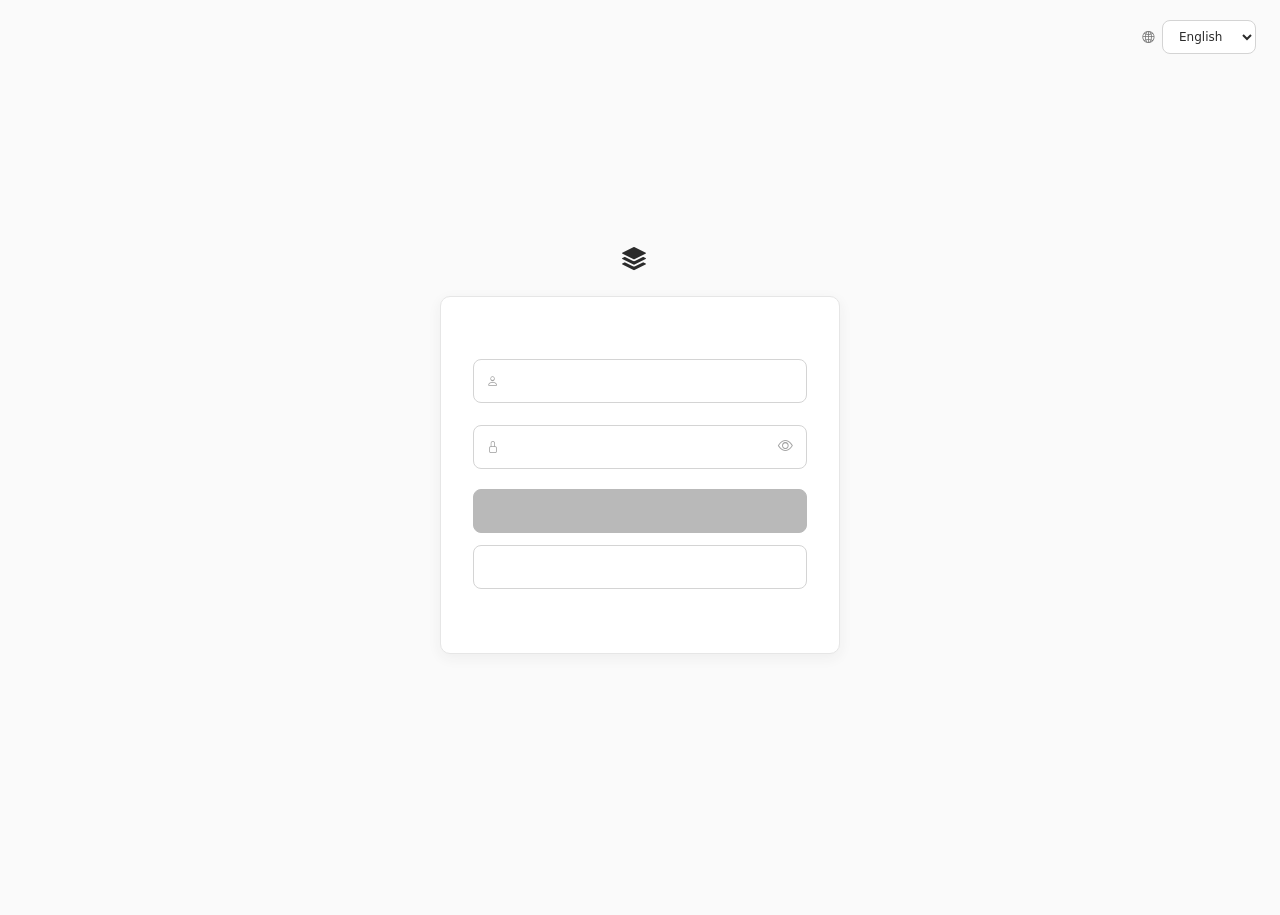
==== commit f8752e8a: "Add search-only mode to visitors." ====
--- a/src/tcg_toolkit/static/index.html
+++ b/src/tcg_toolkit/static/index.html
@@ -26,6 +26,9 @@
 <div id="user-bar" class="sidebar-user" hidden>
 <a href="#account" id="account-link" class="user-link"><span class="avatar" id="user-avatar" aria-hidden="true"></span><span class="user-meta"><span id="current-username"></span><span class="user-sub" data-i18n="auth_account"></span></span></a>
 </div>
+<div id="guest-bar" class="sidebar-user" hidden>
+<a href="#login" id="guest-login" class="user-link"><span class="avatar guest-avatar" aria-hidden="true"><i class="bi bi-person"></i></span><span class="user-meta"><span data-i18n="guest_sign_in"></span></span></a>
+</div>
 </aside>
 <main id="auth-panel">
 <label class="auth-language"><i class="bi bi-globe2"></i><select id="auth-language" data-i18n-aria-label="language"><option value="en">English</option><option value="zh-CN">简体中文</option></select></label>
@@ -45,6 +48,7 @@
 </div>
 <p id="auth-error" role="alert"></p>
 <button id="auth-submit" type="submit" disabled></button>
+<button id="auth-guest" type="button" class="secondary" data-i18n="auth_continue_guest"></button>
 <button id="auth-forgot" type="button" class="text-button" data-i18n="password_forgot"></button>
 <button id="auth-switch" type="button" class="text-button"></button>
 </form>
@@ -287,7 +291,7 @@
 <section class="results">
 <div class="section-heading">
 <div class="heading-left"><h2 id="cards-title"></h2><span class="count" id="cards-count" hidden></span><span id="cards-status" role="status" aria-live="polite"></span></div>
-<div class="heading-actions"><button id="cards-select" type="button" class="secondary compact" aria-pressed="false" disabled><i class="bi bi-check2-square"></i><span data-i18n="favorite_select"></span></button><button id="cards-import" type="button" class="secondary compact" aria-haspopup="dialog" disabled><i class="bi bi-upload" aria-hidden="true"></i><span data-i18n="cards_import"></span></button><button id="cards-export" type="button" class="secondary compact" aria-haspopup="dialog" disabled><i class="bi bi-download" aria-hidden="true"></i><span data-i18n="cards_export"></span></button><button id="cards-add" type="button" class="compact" disabled><i class="bi bi-plus-lg"></i><span data-i18n="cards_add"></span></button><div class="view-toggle" data-i18n-aria-label="view" role="group"><button type="button" class="icon-button" data-view="list" data-i18n-aria-label="list_view" data-i18n-title="list_view"><i class="bi bi-list-ul"></i></button><button type="button" class="icon-button" data-view="grid" data-i18n-aria-label="grid_view" data-i18n-title="grid_view"><i class="bi bi-grid-3x3-gap"></i></button></div></div>
+<div class="heading-actions"><button id="cards-select" type="button" class="secondary compact" aria-pressed="false" disabled><i class="bi bi-check2-square"></i><span data-i18n="favorite_select"></span></button><button id="cards-import" type="button" class="secondary compact" aria-haspopup="dialog" disabled><i class="bi bi-upload" aria-hidden="true"></i><span data-i18n="cards_import"></span></button><button id="cards-purchase-import" type="button" class="secondary compact" aria-haspopup="dialog" disabled><i class="bi bi-receipt" aria-hidden="true"></i><span data-i18n="purchase_import"></span></button><button id="cards-export" type="button" class="secondary compact" aria-haspopup="dialog" disabled><i class="bi bi-download" aria-hidden="true"></i><span data-i18n="cards_export"></span></button><button id="cards-add" type="button" class="compact" disabled><i class="bi bi-plus-lg"></i><span data-i18n="cards_add"></span></button><div class="view-toggle" data-i18n-aria-label="view" role="group"><button type="button" class="icon-button" data-view="list" data-i18n-aria-label="list_view" data-i18n-title="list_view"><i class="bi bi-list-ul"></i></button><button type="button" class="icon-button" data-view="grid" data-i18n-aria-label="grid_view" data-i18n-title="grid_view"><i class="bi bi-grid-3x3-gap"></i></button></div></div>
 </div>
 <div id="cards-selection-bar" class="selection-bar" hidden><label class="select-all"><input id="cards-select-all" type="checkbox"/><span data-i18n="favorite_select_all"></span></label><span id="cards-selection-count" class="selection-count" role="status" aria-live="polite"></span><div class="selection-actions"><button id="cards-bulk-move" type="button" class="secondary compact"><i class="bi bi-folder-symlink"></i><span data-i18n="favorite_move"></span></button><button id="cards-bulk-price" type="button" class="secondary compact" aria-haspopup="dialog"><i class="bi bi-tag"></i><span data-i18n="cards_bulk_price"></span></button><button id="cards-bulk-delete" type="button" class="secondary compact"><i class="bi bi-trash3"></i><span data-i18n="cards_delete"></span></button></div></div>
 <button id="cards-retry" type="button" class="secondary" hidden><i class="bi bi-arrow-counterclockwise"></i><span data-i18n="favorite_retry"></span></button>
@@ -356,7 +360,7 @@
 </section>
 </main>
 <main id="cart-panel" hidden>
-<header><h1 data-i18n="cart_title"></h1></header>
+<header><h1 id="cart-page-title"></h1></header>
 <section id="cart-stats" class="panel cart-overview" hidden>
 <div class="stat-tiles">
 <div class="stat-tile"><span class="stat-label" data-i18n="cart_kinds"></span><span class="stat-value" id="cart-kinds"></span></div>
@@ -370,31 +374,10 @@
 <div class="heading-left"><h2 data-i18n="cart_items"></h2><span class="count" id="cart-count" hidden></span><span id="cart-status" role="status" aria-live="polite"></span></div>
 <div class="heading-actions"><button id="cart-get-stock" type="button" class="secondary compact"><i class="bi bi-box-seam"></i><span data-i18n="cart_get_stock"></span></button><button id="cart-page-refresh" type="button" class="secondary compact"><i class="bi bi-arrow-clockwise"></i><span data-i18n="cart_refresh"></span></button><div class="view-toggle" data-i18n-aria-label="view" role="group"><button type="button" class="icon-button" data-view="list" data-i18n-aria-label="list_view" data-i18n-title="list_view"><i class="bi bi-list-ul"></i></button><button type="button" class="icon-button" data-view="grid" data-i18n-aria-label="grid_view" data-i18n-title="grid_view"><i class="bi bi-grid-3x3-gap"></i></button></div></div>
 </div>
-<p id="cart-warning" class="cart-warning" role="status" hidden><i class="bi bi-exclamation-triangle"></i><span data-i18n="cart_incomplete_warning"></span></p>
+<p id="cart-warning" class="cart-warning" role="status" hidden><i class="bi bi-exclamation-triangle"></i><span id="cart-warning-text"></span></p>
 <div class="panel table-panel" id="cart-table" hidden><div class="table-scroll"><table><thead><tr><th data-i18n="game"></th><th data-i18n="rarity"></th><th data-i18n="number"></th><th data-i18n="name"></th><th class="numeric" data-i18n="cart_unit_price"></th><th data-i18n="stock"></th><th class="cart-col" data-i18n="cart_quantity"></th><th class="numeric" data-i18n="cart_line_subtotal"></th><th class="action-col"><span class="sr-only" data-i18n="cards_actions"></span></th></tr></thead><tbody id="cart-rows"></tbody></table></div></div>
 <div id="cart-grid" class="card-grid" hidden></div>
 <div id="cart-empty" class="empty" hidden><i class="bi bi-cart3"></i><h3></h3><p id="cart-empty-action"></p></div>
-</section>
-</main>
-<main id="shop-cart-panel" hidden>
-<header><h1 id="shop-cart-title"></h1></header>
-<section id="shop-cart-stats" class="panel cart-overview" hidden>
-<div class="stat-tiles">
-<div class="stat-tile"><span class="stat-label" data-i18n="cart_kinds"></span><span class="stat-value" id="shop-cart-kinds"></span></div>
-<div class="stat-tile"><span class="stat-label" data-i18n="cards_quantity_total"></span><span class="stat-value" id="shop-cart-quantity-total"></span></div>
-<div class="stat-tile"><span class="stat-label" data-i18n="cart_subtotal"></span><span class="stat-value" id="shop-cart-subtotal"></span><span class="stat-note" data-i18n="cart_subtotal_note"></span></div>
-</div>
-<div id="shop-cart-checkout-slot" class="cart-checkout-slot"></div>
-</section>
-<section class="results">
-<div class="section-heading">
-<div class="heading-left"><h2 id="shop-cart-items-title"></h2><span class="count" id="shop-cart-count" hidden></span><span id="shop-cart-status" role="status" aria-live="polite"></span></div>
-<div class="heading-actions"><button id="shop-cart-refresh" type="button" class="secondary compact"><i class="bi bi-arrow-clockwise"></i><span data-i18n="cart_refresh"></span></button><div class="view-toggle" data-i18n-aria-label="view" role="group"><button type="button" class="icon-button" data-view="list" data-i18n-aria-label="list_view" data-i18n-title="list_view"><i class="bi bi-list-ul"></i></button><button type="button" class="icon-button" data-view="grid" data-i18n-aria-label="grid_view" data-i18n-title="grid_view"><i class="bi bi-grid-3x3-gap"></i></button></div></div>
-</div>
-<p id="shop-cart-warning" class="cart-warning" role="status" hidden><i class="bi bi-exclamation-triangle"></i><span id="shop-cart-warning-text"></span></p>
-<div class="panel table-panel" id="shop-cart-table" hidden><div class="table-scroll"><table><thead><tr><th data-i18n="name"></th><th class="numeric" data-i18n="cart_unit_price"></th><th class="cart-col" data-i18n="cart_quantity"></th><th class="numeric" data-i18n="cart_line_subtotal"></th><th class="action-col"><span class="sr-only" data-i18n="cards_actions"></span></th></tr></thead><tbody id="shop-cart-rows"></tbody></table></div></div>
-<div id="shop-cart-grid" class="card-grid" hidden></div>
-<div id="shop-cart-empty" class="empty" hidden><i class="bi bi-cart3"></i><h3></h3><p id="shop-cart-empty-action"></p></div>
 </section>
 </main>
 <main id="search" hidden>
@@ -437,7 +420,7 @@
 <span class="count" id="counts">0 / 0</span>
 <span aria-live="polite" id="status" role="status"></span>
 </div>
-<div class="heading-actions"><div class="cart-bar"><span id="cart-summary" class="cart-summary" aria-live="polite"></span><button type="button" id="cart-refresh" class="icon-button" data-i18n-aria-label="cart_refresh" data-i18n-title="cart_refresh" hidden><i class="bi bi-arrow-clockwise"></i></button></div><div class="view-toggle" data-i18n-aria-label="view" role="group"><button type="button" class="icon-button" data-view="list" data-i18n-aria-label="list_view" data-i18n-title="list_view"><i class="bi bi-list-ul"></i></button><button type="button" class="icon-button" data-view="grid" data-i18n-aria-label="grid_view" data-i18n-title="grid_view"><i class="bi bi-grid-3x3-gap"></i></button></div></div>
+<div class="heading-actions"><div id="cart-summary" class="cart-bar" aria-live="polite"></div><div class="view-toggle" data-i18n-aria-label="view" role="group"><button type="button" class="icon-button" data-view="list" data-i18n-aria-label="list_view" data-i18n-title="list_view"><i class="bi bi-list-ul"></i></button><button type="button" class="icon-button" data-view="grid" data-i18n-aria-label="grid_view" data-i18n-title="grid_view"><i class="bi bi-grid-3x3-gap"></i></button></div></div>
 </div>
 <div id="errors" role="alert"></div>
 <div id="search-filters"></div>
@@ -447,6 +430,14 @@
 <div class="card-grid" hidden="" id="grid-view"></div>
 <div class="empty" id="empty"><i class="bi bi-search"></i><h3 data-i18n="no_results"></h3></div>
 <div class="more-wrap"><button class="secondary" hidden="" id="more"><i class="bi bi-chevron-down"></i><span data-i18n="show_more"></span></button></div>
+</section>
+</main>
+<main id="guest-panel" hidden>
+<header><h1 id="guest-page-title"></h1></header>
+<section class="empty guest-empty">
+<i class="bi bi-person-lock" id="guest-page-icon" aria-hidden="true"></i>
+<h3 id="guest-page-heading"></h3>
+<div class="guest-actions"><button id="guest-page-login" type="button"><i class="bi bi-box-arrow-in-right"></i><span data-i18n="auth_login"></span></button><button id="guest-page-register" type="button" class="secondary"><i class="bi bi-person-plus"></i><span data-i18n="auth_register_short"></span></button></div>
 </section>
 </main>
 <main id="favorites-panel" hidden>
@@ -460,7 +451,7 @@
 <div class="heading-left"><h2 id="favorites-title"></h2><span class="count" id="favorites-count" hidden></span><span id="favorites-status" role="status" aria-live="polite"></span></div>
 <div class="heading-actions"><button id="favorites-select" type="button" class="secondary compact" aria-pressed="false"><i class="bi bi-check2-square"></i><span></span></button><button id="favorites-details" type="button" class="secondary compact" aria-pressed="false"><i class="bi bi-clock-history"></i><span></span></button><button id="favorites-refresh" type="button" class="secondary compact"><i class="bi bi-arrow-clockwise"></i><span data-i18n="favorite_refresh_all"></span></button><div class="view-toggle" data-i18n-aria-label="view" role="group"><button type="button" class="icon-button" data-view="list" data-i18n-aria-label="list_view" data-i18n-title="list_view"><i class="bi bi-list-ul"></i></button><button type="button" class="icon-button" data-view="grid" data-i18n-aria-label="grid_view" data-i18n-title="grid_view"><i class="bi bi-grid-3x3-gap"></i></button></div></div>
 </div>
-<div id="favorites-selection-bar" class="selection-bar" hidden><label class="select-all"><input id="favorites-select-all" type="checkbox"/><span data-i18n="favorite_select_all"></span></label><span id="favorites-selection-count" class="selection-count" role="status" aria-live="polite"></span><div class="selection-actions"><button id="favorites-bulk-refresh" type="button" class="secondary compact"><i class="bi bi-arrow-clockwise"></i><span data-i18n="favorite_refresh"></span></button><button id="favorites-bulk-subscribe" type="button" class="secondary compact"><i class="bi bi-bell"></i><span data-i18n="subscription_add"></span></button><button id="favorites-bulk-unsubscribe" type="button" class="secondary compact"><i class="bi bi-bell-slash"></i><span data-i18n="subscription_remove"></span></button><button id="favorites-bulk-move" type="button" class="secondary compact"><i class="bi bi-folder-symlink"></i><span data-i18n="favorite_move"></span></button><button id="favorites-bulk-remove" type="button" class="secondary compact"><i class="bi bi-star"></i><span data-i18n="favorite_remove"></span></button></div></div>
+<div id="favorites-selection-bar" class="selection-bar" hidden><label class="select-all"><input id="favorites-select-all" type="checkbox"/><span data-i18n="favorite_select_all"></span></label><span id="favorites-selection-count" class="selection-count" role="status" aria-live="polite"></span><div class="selection-actions"><button id="favorites-bulk-maximize" type="button" class="secondary compact" disabled><i class="bi bi-cart-plus" aria-hidden="true"></i><span></span></button><button id="favorites-bulk-refresh" type="button" class="secondary compact"><i class="bi bi-arrow-clockwise"></i><span data-i18n="favorite_refresh"></span></button><button id="favorites-bulk-subscribe" type="button" class="secondary compact"><i class="bi bi-bell"></i><span data-i18n="subscription_add"></span></button><button id="favorites-bulk-unsubscribe" type="button" class="secondary compact"><i class="bi bi-bell-slash"></i><span data-i18n="subscription_remove"></span></button><button id="favorites-bulk-move" type="button" class="secondary compact"><i class="bi bi-folder-symlink"></i><span data-i18n="favorite_move"></span></button><button id="favorites-bulk-remove" type="button" class="secondary compact"><i class="bi bi-star"></i><span data-i18n="favorite_remove"></span></button></div></div>
 <div class="progress" id="favorites-progress" hidden><div class="progress-bar" id="favorites-progress-bar"></div></div>
 <button id="favorites-retry" type="button" class="secondary" hidden><i class="bi bi-arrow-counterclockwise"></i><span data-i18n="favorite_retry"></span></button>
 <div id="favorites-filters"></div>
@@ -528,7 +519,15 @@
 <label class="field wide-2"><span data-i18n="name"></span><input id="card-name" required type="text" autocomplete="off"/></label>
 <label class="field wide-2"><span data-i18n="rarity"></span><select id="card-rarity" required></select><input id="card-rarity-custom" type="text" autocomplete="off" hidden disabled/></label>
 <label class="field"><span data-i18n="cards_quantity"></span><input id="card-quantity" required type="number" min="0" step="1" max="9007199254740991" value="1"/></label>
-<label class="field wide-2 card-price-field"><span data-i18n="cards_price"></span><span class="price-input"><input id="card-price" type="number" min="0" step="0.01" max="999999999999.99" inputmode="decimal" autocomplete="off"/><select id="card-currency" data-i18n-aria-label="cards_currency" data-i18n-title="cards_currency"><option value="JPY">JPY</option><option value="CNY">CNY</option><option value="CAD">CAD</option></select><button id="card-price-lookup" type="button" class="secondary price-lookup-button"><i class="bi bi-tag"></i><span data-i18n="price_lookup"></span></button></span></label>
+<div class="field wide-2 card-price-field">
+<label for="card-price" data-i18n="cards_price"></label>
+<div class="price-input">
+<input id="card-price" type="number" min="0" step="0.01" max="999999999999.99" inputmode="decimal" autocomplete="off"/>
+<select id="card-currency" data-i18n-aria-label="cards_currency" data-i18n-title="cards_currency"><option value="JPY">JPY</option><option value="CNY">CNY</option><option value="CAD">CAD</option></select>
+<select id="card-price-source" data-i18n-aria-label="cards_bulk_price_source" data-i18n-title="cards_bulk_price_source"></select>
+<button id="card-price-lookup" type="button" class="secondary price-lookup-button"><i class="bi bi-tag"></i><span data-i18n="price_lookup"></span></button>
+</div>
+</div>
 <label class="field" id="card-group-field" hidden><span data-i18n="favorite_group_column"></span><select id="card-group"></select></label>
 <section id="price-lookup-panel" class="price-lookup wide" aria-live="polite" hidden>
 <div class="price-lookup-head"><h3><i class="bi bi-shop"></i><span data-i18n="price_lookup_title"></span></h3><span id="price-lookup-status"></span></div>
@@ -559,6 +558,30 @@
 <div class="dialog-actions">
 <button id="cards-import-cancel" type="button" class="secondary" data-i18n="detail_cancel"></button>
 <button id="cards-import-confirm" type="submit"><i class="bi bi-upload" aria-hidden="true"></i><span data-i18n="cards_import"></span></button>
+</div>
+</form>
+</dialog>
+<dialog id="purchase-dialog" class="form-dialog purchase-dialog" aria-labelledby="purchase-title">
+<form id="purchase-form">
+<div class="dialog-head"><h2 id="purchase-title" data-i18n="purchase_import"></h2><button type="button" id="purchase-close" class="icon-button" data-i18n-aria-label="close" data-i18n-title="close"><i class="bi bi-x-lg"></i></button></div>
+<div id="purchase-entry" class="purchase-entry">
+<label class="field"><span data-i18n="purchase_source"></span><select id="purchase-source"><option value="yuyutei" data-i18n="source_yuyutei"></option></select></label>
+<label class="field"><span data-i18n="purchase_text"></span><textarea id="purchase-text" rows="6" data-i18n-placeholder="purchase_placeholder" aria-describedby="purchase-hint"></textarea></label>
+<p id="purchase-hint" class="field-hint" data-i18n="purchase_hint"></p>
+</div>
+<fieldset id="purchase-games" class="export-group"><legend data-i18n="purchase_games"></legend>
+<div class="chips"></div></fieldset>
+<section id="purchase-preview" hidden aria-labelledby="purchase-preview-title">
+<h3 id="purchase-preview-title" data-i18n="purchase_preview"></h3>
+<p class="field-hint" data-i18n="purchase_quantity_hint"></p>
+<ul id="purchase-rows" class="purchase-rows"></ul>
+</section>
+<p id="purchase-status" class="import-result" role="status" aria-live="polite"></p>
+<p id="purchase-error" class="dialog-error" role="alert"></p>
+<div class="dialog-actions">
+<button id="purchase-back" type="button" class="secondary" data-i18n="purchase_edit" hidden></button>
+<button id="purchase-cancel" type="button" class="secondary" data-i18n="detail_cancel"></button>
+<button id="purchase-submit" type="submit"><i class="bi bi-search" aria-hidden="true"></i><span data-i18n="purchase_lookup"></span></button>
 </div>
 </form>
 </dialog>
@@ -606,14 +629,6 @@
 <button id="cart-remove-confirm" type="button"><i class="bi bi-trash3"></i><span data-i18n="cart_remove"></span></button>
 </div>
 </dialog>
-<dialog id="shop-cart-remove-dialog" class="form-dialog confirm-dialog" aria-labelledby="shop-cart-remove-title" aria-describedby="shop-cart-remove-message">
-<div class="dialog-head"><h2 id="shop-cart-remove-title" data-i18n="cart_remove"></h2></div>
-<p id="shop-cart-remove-message"></p>
-<div class="dialog-actions">
-<button id="shop-cart-remove-cancel" type="button" class="secondary" autofocus data-i18n="detail_cancel"></button>
-<button id="shop-cart-remove-confirm" type="button"><i class="bi bi-trash3"></i><span data-i18n="cart_remove"></span></button>
-</div>
-</dialog>
 <dialog id="favorite-group-dialog" class="form-dialog confirm-dialog" aria-labelledby="favorite-group-dialog-title">
 <form id="favorite-group-form" novalidate>
 <div class="dialog-head"><h2 id="favorite-group-dialog-title"></h2></div>
@@ -662,6 +677,15 @@
 <button id="cards-bulk-delete-confirm" type="button"><i class="bi bi-trash3"></i><span data-i18n="cards_delete"></span></button>
 </div>
 </dialog>
+<dialog id="login-dialog" class="form-dialog confirm-dialog" aria-labelledby="login-dialog-title" aria-describedby="login-dialog-message">
+<div class="dialog-head"><h2 id="login-dialog-title" data-i18n="guest_dialog_title"></h2></div>
+<p id="login-dialog-message"></p>
+<div class="dialog-actions">
+<button id="login-dialog-cancel" type="button" class="secondary dialog-existing" data-i18n="detail_cancel"></button>
+<button id="login-dialog-register" type="button" class="secondary" data-i18n="auth_register_short"></button>
+<button id="login-dialog-login" type="button" autofocus data-i18n="auth_login"></button>
+</div>
+</dialog>
 <dialog id="favorites-bulk-remove-dialog" class="form-dialog confirm-dialog" aria-labelledby="favorites-bulk-remove-title" aria-describedby="favorites-bulk-remove-message">
 <div class="dialog-head"><h2 id="favorites-bulk-remove-title" data-i18n="favorite_remove"></h2></div>
 <p id="favorites-bulk-remove-message"></p>
@@ -852,7 +876,7 @@
 </dialog>
 <dialog id="detail-dialog" aria-labelledby="detail-title" aria-describedby="detail-description">
 <h2 id="detail-title" data-i18n="detail_title"></h2>
-<p id="detail-description" data-i18n="detail_description"></p>
+<p id="detail-description"></p>
 <p id="detail-name"></p><p id="detail-url"></p>
 <div class="dialog-actions">
 <button type="button" id="detail-cancel" class="secondary" autofocus data-i18n="detail_cancel"></button>
--- a/src/tcg_toolkit/static/style.css
+++ b/src/tcg_toolkit/static/style.css
@@ -385,6 +385,9 @@
 }
 .avatar-lg { width: 84px; height: 84px; font-size: 34px; }
 .avatar img { width: 100%; height: 100%; border-radius: inherit; object-fit: cover; }
+/* Signed-out visitors: other pages show a shared placeholder with sign-in actions. */
+.guest-avatar { background: var(--color-surface-muted); color: var(--color-text-muted); }
+.guest-actions { display: flex; flex-wrap: wrap; justify-content: center; gap: 10px; margin-top: 20px; }
 #avatar-status:empty { display: none; }
 /* The account avatar doubles as the upload button. */
 .avatar-button { position: relative; flex: none; width: auto; height: auto; padding: 0; border: 0; border-radius: 50%; background: none; }
@@ -452,6 +455,8 @@
 }
 #auth-error:empty { display: none; }
 #auth-submit, #password-reset-submit { width: 100%; height: 44px; margin-top: 4px; }
+/* Guest entry sits beside sign-in as an equal alternative, directly under the submit button. */
+#auth-guest { width: 100%; height: 44px; margin-top: -4px; }
 #auth-switch, #password-reset-back { justify-self: center; font-size: 13px; }
 /* Confirm password */
 #auth-confirm-password { padding-right: 44px; }
@@ -708,6 +713,12 @@
 .cards-form-grid .field .price-input input, .field.graded-price-field .price-input input { flex: 1; min-width: 0; margin-top: 0; }
 .card-dialog .field .price-input select, .field.graded-price-field .price-input select { width: auto; flex: none; margin-top: 0; }
 .card-dialog .price-input .price-lookup-button { flex: none; padding: 0 12px; gap: 6px; }
+.card-price-field { container-type: inline-size; }
+@container (max-width: 380px) {
+  .card-price-field .price-input { gap: 4px; }
+  .card-price-field .price-input :is(input, select, .price-lookup-button) { padding-inline: 4px; font-size: 13px; }
+  .card-price-field .price-lookup-button i { display: none; }
+}
 /* Price lookup results, below the quantity / price row. */
 .price-lookup { padding: 12px 14px; background: var(--color-surface-muted); border: 1px solid var(--color-border); border-radius: var(--radius-lg); }
 .price-lookup-head { display: flex; align-items: center; justify-content: space-between; gap: 12px; flex-wrap: wrap; }
@@ -777,6 +788,7 @@
 
 /* Add / edit card dialog with official Lycee matches */
 .form-dialog.card-dialog { width: min(920px, 94vw); padding: 28px; }
+@media (max-width: 420px) { .form-dialog.card-dialog { padding-inline: 12px; } }
 .card-dialog .lookup-row { grid-template-columns: minmax(0, 1fr) minmax(0, 1.4fr); }
 .card-dialog .details-row { grid-template-columns: repeat(4, minmax(0, 1fr)); margin-top: 18px; }
 .card-dialog .details-row .wide-2 { grid-column: span 2; }
@@ -845,6 +857,24 @@
 .import-result { margin: 14px 0 0; padding: 10px 14px; font-size: 13px; color: var(--color-text);
   background: var(--color-success-bg); border: 1px solid var(--color-success-border); border-radius: var(--radius-md); }
 .import-result:empty { display: none; }
+.form-dialog.purchase-dialog { width: min(700px, 94vw); }
+.purchase-entry { display: grid; gap: 12px; }
+.purchase-entry textarea { margin-top: 6px; }
+.purchase-entry .field-hint { margin: -6px 0 0; }
+.purchase-entry:not([hidden]) + #purchase-games { margin-top: 14px; }
+.purchase-dialog h3 { margin: 0; font-size: 15px; }
+.purchase-rows { display: grid; gap: 0; margin: 14px 0 0; padding: 0; list-style: none; }
+.purchase-row { display: grid; grid-template-columns: minmax(0, 1fr) 92px; align-items: start; gap: 12px; padding: 12px 0; border-top: 1px solid var(--color-border); }
+.purchase-row-info { min-width: 0; overflow-wrap: anywhere; }
+.purchase-row-info strong { display: block; font-size: 14px; }
+.purchase-row-info p { margin: 4px 0 0; color: var(--color-text-muted); font-size: 12px; }
+.purchase-row .field input { margin-top: 6px; }
+.purchase-dialog .dialog-actions { flex-wrap: wrap; }
+#purchase-back { margin-right: auto; }
+@media (max-width: 440px) {
+  .form-dialog.purchase-dialog { padding: 16px; }
+  .purchase-row { grid-template-columns: minmax(0, 1fr) 76px; }
+}
 .import-result.pending { background: var(--color-surface-muted); border-color: var(--color-border); color: var(--color-text-secondary); }
 
 /* Export settings dialog */
@@ -878,12 +908,15 @@
   border-radius: var(--radius-pill); pointer-events: none;
 }
 
+.owned-cell > [title] { display: block; cursor: help; }
+.owned-badge[title] { pointer-events: auto; cursor: help; }
+
 /* Game logos in search and filter chips; a light backing keeps silver logos visible on checked (dark) chips. */
 .chip-logo { height: 16px; width: auto; margin-left: 2px; padding: 1px 3px; background: var(--color-surface); border-radius: var(--radius-sm); }
 
 /* YuYu-Tei cart: search-result steppers, heading summary, user-centre credentials */
-.cart-bar { display: flex; align-items: center; gap: 2px; }
-.cart-summary { display: inline-flex; align-items: center; gap: 6px; font-size: 12px; font-weight: 500; color: var(--color-text-secondary); white-space: nowrap; font-variant-numeric: tabular-nums; }
+.cart-bar { display: flex; flex-wrap: wrap; align-items: center; gap: 4px 14px; }
+.cart-summary { display: inline-flex; align-items: center; gap: 6px; font-size: 12px; font-weight: 500; color: var(--color-text-secondary); font-variant-numeric: tabular-nums; }
 .cart-summary a { color: var(--color-text); }
 th.cart-col, td.cart-col { width: 1%; white-space: nowrap; }
 .cart-controls { display: flex; flex-direction: column; align-items: flex-start; gap: 4px; }
@@ -940,12 +973,12 @@
 .cart-overview { display: flex; flex-wrap: wrap; align-items: center; justify-content: space-between; gap: 16px; padding: 20px; margin-bottom: 24px; }
 .cart-tag { display: inline-flex; padding: 1px 7px; font-size: 11px; font-weight: 500; color: var(--color-text); background: var(--color-surface-muted); border: 1px solid var(--color-border-strong); border-radius: var(--radius-pill); }
 .cart-line-total { font-weight: 600; font-variant-numeric: tabular-nums; }
-#cart-table, #cart-grid, #shop-cart-table, #shop-cart-grid { margin-top: 14px; }
-#cart-panel .card-cart, #shop-cart-panel .card-cart { align-items: center; }
-#cart-panel .card .cart-line-total, #shop-cart-panel .card .cart-line-total { font-size: 12px; color: var(--color-text-secondary); }
+#cart-table, #cart-grid { margin-top: 14px; }
+#cart-panel .card-cart { align-items: center; }
+#cart-panel .card .cart-line-total { font-size: 12px; color: var(--color-text-secondary); }
 .cart-warning { display: flex; align-items: center; gap: 8px; margin: 14px 0 0; padding: 10px 14px; font-size: 13px; color: var(--color-text); background: var(--color-surface); border: 1px solid var(--color-border-strong); border-left: 3px solid var(--color-primary); border-radius: var(--radius-md); }
-#cart-empty-action, #shop-cart-empty-action { margin: 12px 0 0; }
-#cart-empty-action:empty, #shop-cart-empty-action:empty { display: none; }
+#cart-empty-action { margin: 12px 0 0; }
+#cart-empty-action:empty { display: none; }
 .cart-empty-link { font-size: 13px; font-weight: 500; color: var(--color-text); }
 @media (max-width: 700px) {
   .cart-overview .stat-tiles { width: 100%; }
@@ -953,12 +986,12 @@
 }
 #app-nav a[aria-current=page] .nav-count { color: var(--color-primary); background: var(--color-on-primary); }
 .cart-tag { white-space: nowrap; }
-#cart-table .card-tags, #shop-cart-table .card-tags { display: flex; flex-wrap: wrap; gap: 4px; }
+#cart-table .card-tags { display: flex; flex-wrap: wrap; gap: 4px; }
 /* Cart prices reuse .converted-price; right-align the yen reference under totals. */
-#cart-panel td.numeric .converted-price, #cart-panel .cart-line-total .converted-price, #shop-cart-panel td.numeric .converted-price, #shop-cart-panel .cart-line-total .converted-price { align-items: flex-end; }
-#cart-panel .card .cart-line-total, #shop-cart-panel .card .cart-line-total { display: inline-flex; align-items: flex-start; gap: 6px; }
+#cart-panel td.numeric .converted-price, #cart-panel .cart-line-total .converted-price { align-items: flex-end; }
+#cart-panel .card .cart-line-total { display: inline-flex; align-items: flex-start; gap: 6px; }
 .cart-line-label { font-size: 12px; font-weight: 400; color: var(--color-text-muted); }
-#cart-subtotal .original-price, #shop-cart-subtotal .original-price { display: block; margin-top: 2px; font-size: 12px; letter-spacing: 0; }
+#cart-subtotal .original-price { display: block; margin-top: 2px; font-size: 12px; letter-spacing: 0; }
 
 /* Credential routes: recommended Cookie + CSRF first, cURL import as the alternative */
 .cart-settings-body[hidden] { display: none; }
@@ -983,7 +1016,7 @@
 button.cart-settings-toggle, button.panel-toggle { flex: none; width: 32px; height: 32px; border-radius: 50%; font-size: 15px; }
 button.cart-settings-toggle:hover, button.panel-toggle:hover { background: var(--color-hover); }
 /* No icon for neutral states: drop the empty element so the gap does not offset the text. */
-#cart-settings-state-icon:not([class~="bi"]), #hs-cart-state-icon:not([class~="bi"]) { display: none; }
+.cart-state > i:not(.bi) { display: none; }
 
 /* Narrow screens and high zoom: headings wrap instead of squeezing their actions. */
 @media (max-width: 700px) {
@@ -1137,8 +1170,8 @@
 .cart-overview { padding: 14px 16px; }
 .cart-overview .stat-tile { justify-content: center; gap: 2px; padding: 10px 14px; }
 .cart-overview .stat-value { font-size: 22px; line-height: 1.25; }
-#cart-subtotal .converted-price, #shop-cart-subtotal .converted-price { flex-direction: row; align-items: baseline; gap: 8px; }
-#cart-subtotal .original-price, #shop-cart-subtotal .original-price { display: inline; margin-top: 0; font-size: 12px; font-weight: 500; }
+#cart-subtotal .converted-price { flex-direction: row; align-items: baseline; gap: 8px; }
+#cart-subtotal .original-price { display: inline; margin-top: 0; font-size: 12px; font-weight: 500; }
 .cart-overview .stat-note { margin-top: 2px; }
 
 
